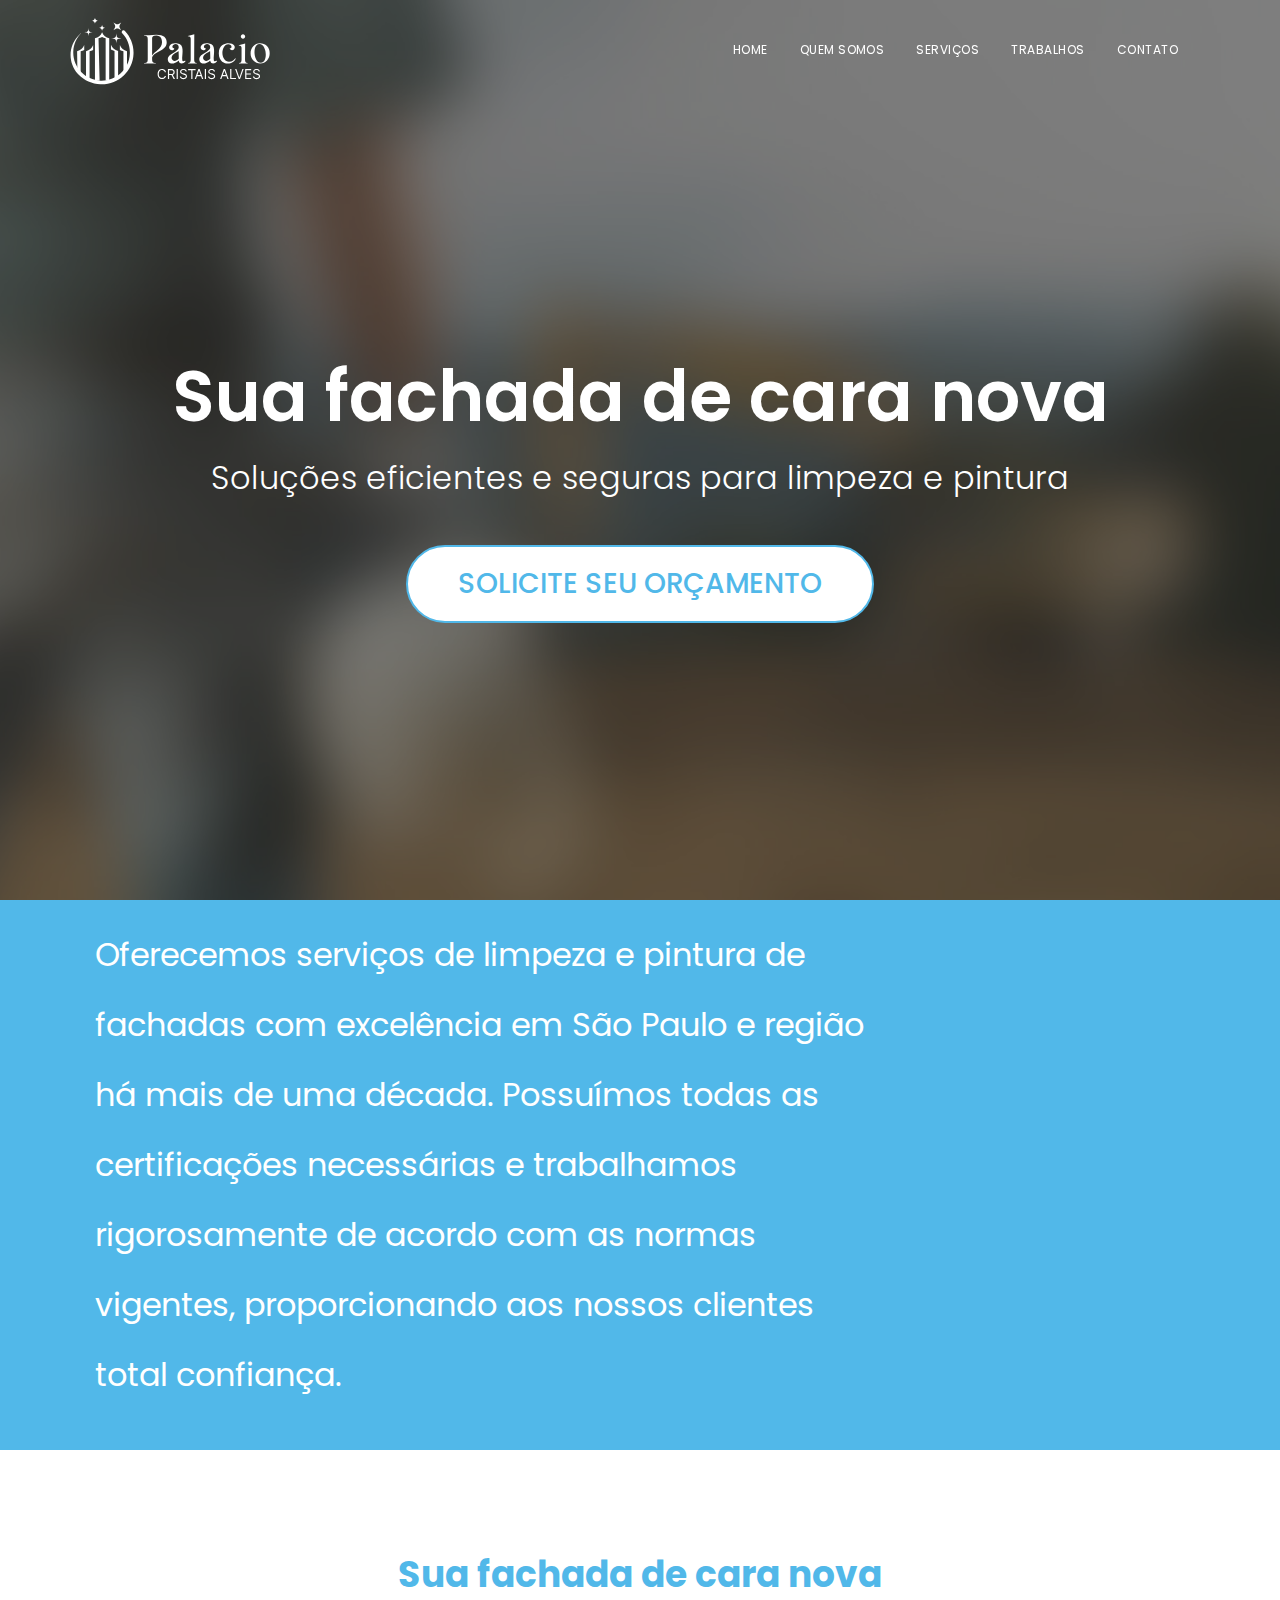
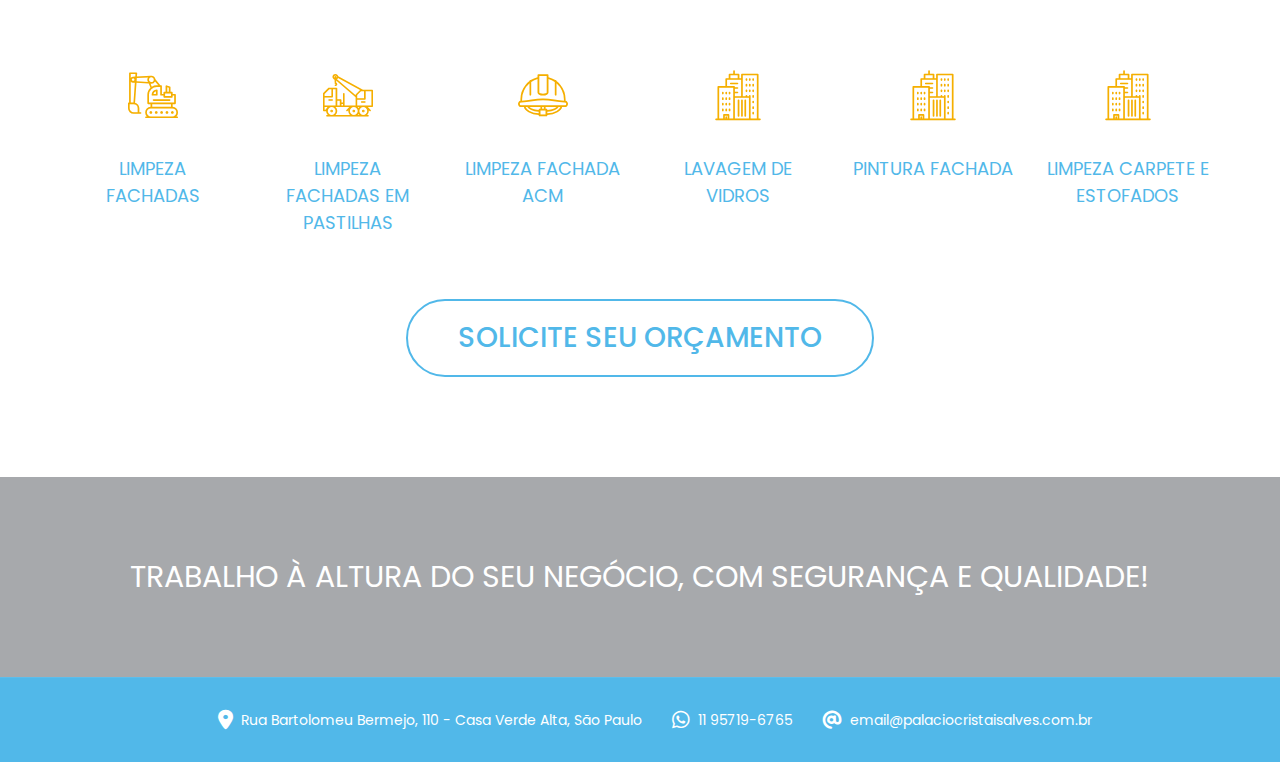
==== index.html @ 8cab00c8 "update" ====
<!DOCTYPE html>
<html dir="ltr" lang="en-US">

<head>
    <!-- Document Meta
============================================= -->
    <meta charset="utf-8">
    <meta http-equiv="X-UA-Compatible" content="IE=edge">
    <!--IE Compatibility Meta-->
    <meta name="author" content="zytheme" />
    <meta name="viewport" content="width=device-width, initial-scale=1, maximum-scale=1">
    <meta name="description" content="Html5 Construction Landing Page">
    <link href="assets/images/favicon/favicon.ico" rel="icon">

    <!-- Fonts
============================================= -->
    <link href="https://fonts.googleapis.com/css?family=Poppins:300i,400,400i,500,600,700,800%7CLora:400,400i,700,700i"
        rel="stylesheet">

    <!-- Stylesheets
============================================= -->
    <link href="assets/css/external.css" rel="stylesheet">
    <link href="assets/css/cons.css" rel="stylesheet">
    <link href="assets/css/bootstrap.min.css" rel="stylesheet">
    <link href="assets/css/style.css" rel="stylesheet">

    <!-- HTML5 shim, for IE6-8 support of HTML5 elements. All other JS at the end of file. -->
    <!--[if lt IE 9]>
<script src="assets/js/html5shiv.js"></script>
<script src="assets/js/respond.min.js"></script>
<![endif]-->

    <link rel="stylesheet" href="https://cdnjs.cloudflare.com/ajax/libs/font-awesome/6.0.0-beta3/css/all.min.css">

    <!-- Document Title
============================================= -->
    <title>Cobuild | Html5 Construction Landing Page</title>
</head>

<body class="body-scroll">
    <!-- Document Wrapper
============================================= -->
    <div id="wrapper" class="wrapper clearfix">

        <!-- Header
============================================= -->
        <header id="navbar-spy" class="header header-1 header-transparent header-fixed">

            <nav id="primary-menu" class="navbar navbar-fixed-top">
                <div class="container">
                    <div class="navbar-header">
                        <button type="button" class="navbar-toggle collapsed" data-toggle="collapse"
                            data-target="#navbar-collapse-1" aria-expanded="false">
                            <span class="sr-only">Toggle navigation</span>
                            <span class="icon-bar"></span>
                            <span class="icon-bar"></span>
                            <span class="icon-bar"></span>
                        </button>

                        <a class="logo" href="index-2.html">
                            <img class="logo-dark" src="assets/images/logo/logo.svg" alt="Logo">
                            <img class="logo-light" src="assets/images/logo/logo.svg" alt="Logo">
                        </a>
                    </div>
                    <div class="collapse navbar-collapse pull-right" id="navbar-collapse-1">
                        <ul class="nav navbar-nav navbar-left nav-split nav-pos-right">
                            <li class="active"><a data-scroll="scrollTo" href="#hero">home</a>
                            </li>
                            <li><a data-scroll="scrollTo" href="#feature">QUEM SOMOS</a>
                            </li>
                            <li><a data-scroll="scrollTo" href="#portfolio">SERVIÇOS</a>
                            </li>
                            <li><a data-scroll="scrollTo" href="#skills">TRABALHOS</a>
                            </li>
                            <li><a data-scroll="scrollTo" href="#testimonials">CONTATO</a>
                            </li>
                        </ul>
                    </div>
                    <!--/.nav-collapse -->
                </div>
            </nav>
        </header>

        <!-- Hero #12
============================================= -->
        <section id="hero" class="section hero hero-12 text-center bg-overlay bg-overlay-dark bg-parallax fullscreen">
            <div class="bg-section">
                <img src="assets/images/hero/1.jpg" alt="Background" />
            </div>
            <div class="pos-vertical-center">
                <div class="container">
                    <div class="row">
                        <div class="col-xs-12 col-sm-12 col-md-12">
                            <div class="hero--content">
                                <h1 class="hero--headline">Sua fachada de cara nova</h1>
                                <p class="hero--bio">Soluções eficientes e seguras para limpeza e pintura</p>
                                <a href="#" class="btn btn--primary btn--rounded">SOLICITE SEU ORÇAMENTO</a>
                            </div>
                        </div>
                        <!-- .col-md-10 end -->
                    </div>
                    <!-- .row end -->
                </div>
            </div>
            <!-- .container end -->
        </section>
        <!-- #hero12 end -->

        <!-- Video
============================================= -->
        <section class="video-section video-background">
            <div class="container-fluid">
                <div class="row video-row">
                    <div class="col-md-9 video-text">
                        <p>
                            Oferecemos serviços de limpeza e pintura de fachadas com excelência em São Paulo e região há
                            mais de uma década. Possuímos todas as certificações necessárias e trabalhamos rigorosamente
                            de acordo com as normas vigentes, proporcionando aos nossos clientes
                            total confiança.
                        </p>
                    </div>
                    <div class="col-md-3 video-container">
                        <video id="background-video" muted loop autoplay>
                            <source src="assets/video/video.mp4" type="video/mp4">
                            Seu navegador não suporta a tag de vídeo.
                        </video>
                        <i class="fa-regular fa-circle-play" id="play-icon"></i>
                    </div>
                </div>
            </div>
        </section>
        <!-- End video
============================================= -->
        <!-- Feature #1 
============================================= -->
        <section id="feature" class="section feature feature-1 bg-white text-center">
            <div class="container">
                <div class="row">
                    <div class="col-xs-12 col-sm-12 col-md-6 col-md-offset-3">
                        <div class="heading mb-70">
                            <h2 class="heading--title"><b>Sua fachada de cara nova</b></h2>
                        </div>
                    </div>
                </div>
                <!-- .row end -->
                <div class="row">
                    <!-- Panel #1 -->
                    <div class="col-xs-12 col-sm-6 col-md-2">
                        <div class="feature-panel">
                            <div class="feature--icon">
                                <i class="flaticon-excavator"></i>
                            </div>
                            <div class="feature--content">
                                <h3>LIMPEZA FACHADAS</h3>
                                <!-- <p>Cobuild impresses you with fully responsiveness and highly customization. </p> -->
                            </div>
                        </div>
                        <!-- .feature-panel end -->
                    </div>
                    <!-- .col-md-4 end -->

                    <!-- Panel #2 -->
                    <div class="col-xs-12 col-sm-6 col-md-2">
                        <div class="feature-panel">
                            <div class="feature--icon">
                                <i class="flaticon-crane"></i>
                            </div>
                            <div class="feature--content">
                                <h3>LIMPEZA FACHADAS EM PASTILHAS</h3>
                                <!-- <p>Cobuild impresses you with fully responsiveness and highly customization. </p> -->
                            </div>
                        </div>
                        <!-- .feature-panel end -->
                    </div>
                    <!-- .col-md-4 end -->

                    <!-- Panel #3 -->
                    <div class="col-xs-12 col-sm-6 col-md-2">
                        <div class="feature-panel">
                            <div class="feature--icon">
                                <i class="flaticon-helmet"></i>
                            </div>
                            <div class="feature--content">
                                <h3>LIMPEZA FACHADA ACM</h3>
                                <!-- <p>Cobuild impresses you with fully responsiveness and highly customization. </p> -->
                            </div>
                        </div>
                        <!-- .feature-panel end -->
                    </div>
                    <!-- .col-md-4 end -->

                    <!-- Panel #4 -->
                    <div class="col-xs-12 col-sm-6 col-md-2">
                        <div class="feature-panel">
                            <div class="feature--icon">
                                <i class="flaticon-skyline"></i>
                            </div>
                            <div class="feature--content">
                                <h3>LAVAGEM DE VIDROS</h3>
                                <!-- <p>Cobuild impresses you with fully responsiveness and highly customization. </p> -->
                            </div>
                        </div>
                        <!-- .feature-panel end -->
                    </div>
                    <!-- .col-md-4 end -->
                    <!-- Panel #4 -->
                    <div class="col-xs-12 col-sm-6 col-md-2">
                        <div class="feature-panel">
                            <div class="feature--icon">
                                <i class="flaticon-skyline"></i>
                            </div>
                            <div class="feature--content">
                                <h3>PINTURA FACHADA</h3>
                                <!-- <p>Cobuild impresses you with fully responsiveness and highly customization. </p> -->
                            </div>
                        </div>
                        <!-- .feature-panel end -->
                    </div>
                    <!-- .col-md-4 end -->
                    <!-- Panel #4 -->
                    <div class="col-xs-12 col-sm-6 col-md-2">
                        <div class="feature-panel">
                            <div class="feature--icon">
                                <i class="flaticon-skyline"></i>
                            </div>
                            <div class="feature--content">
                                <h3>LIMPEZA CARPETE E ESTOFADOS</h3>
                                <!-- <p>Cobuild impresses you with fully responsiveness and highly customization. </p> -->
                            </div>
                        </div>
                        <!-- .feature-panel end -->
                    </div>
                    <!-- .col-md-4 end -->

                </div>
                <!-- .row end -->
                <a href="#" class="btn btn--primary btn--rounded mt-50">SOLICITE SEU ORÇAMENTO</a>
            </div>
            <!-- .container end -->
        </section>
        <!-- #feature  end -->

        <!-- cta2 
============================================= -->
        <section id="cta2" class="section cta cta-2 bg-theme">
            <div class="container">
                <div class="row">
                    <div class="col-xs-12 col-sm-12 col-md-12">
                        <div class="text-center">
                            <h3>TRABALHO À ALTURA DO SEU NEGÓCIO,
                                COM SEGURANÇA E QUALIDADE!</h3>
                        </div>
                    </div>
                    <!-- .col-md-8 end -->
                </div>
                <!-- .row end -->
            </div>
            <!-- .container end -->
        </section>
        <!-- Footer #9
============================================= -->
        <footer id="footer9" class="footer footer-5 footer-8 footer-9 bg-white text-center-xs pt-0 pb-0">
            <!-- .footer-widget end -->
            <div class="footer-bar">
                <div class="container">
                    <div class="row">
                        <!-- <div class="col-xs-12 col-sm-6 col-md-6">
                            <div class="widget--copyright">
                                <span>&copy; HAKAM 2024, Todos os direitos reservados.</span>
                            </div>
                        </div> -->
                        <!-- .col-md-6 end -->
                        <div class="col-xs-12 col-sm-12 col-md-12">
                            <div class="widget--social text-center text-center-xs">
                                <div class="footer-item">
                                    <a class="location" href="#">
                                        <i class="fa-solid fa-location-dot"></i>
                                        <p>Rua Bartolomeu Bermejo, 110 - Casa Verde Alta, São Paulo </p>
                                    </a>
                                </div>
                                <div class="footer-item">
                                    <a class="whatsapp" href="#">
                                        <i class="fa-brands fa-whatsapp"></i>
                                        <p>11 95719-6765</p>
                                    </a>
                                </div>
                                <div class="footer-item">
                                    <a class="facebook" href="#">
                                        <i class="fa-solid fa-at"></i>
                                        <p>email@palaciocristaisalves.com.br</p>
                                </div>
                            </div>
                        </div>
                        <!-- .col-md-6 end -->
                    </div>
                    <!-- .row end -->
                </div>
                <!-- .container end -->
            </div>
            <!-- .footer bar end -->
        </footer>
        <!-- #footer9 end -->

    </div>
    <!-- #wrapper end -->

    <!-- Footer Scripts
============================================= -->

    <script>
        document.getElementById('play-icon').addEventListener('click', function () {
            var video = document.getElementById('background-video');
            if (video.paused) {
                video.play();
                this.style.display = 'none'; // Hide the play icon when the video is playing
            }
        });

        document.getElementById('background-video').addEventListener('pause', function () {
            document.getElementById('play-icon').style.display = 'block'; // Show the play icon when the video is paused
        });
    </script>


    <script src="assets/js/jquery-2.2.4.min.js"></script>
    <script src="assets/js/plugins.js"></script>
    <script src="assets/js/functions.js"></script>
</body>

</html>
---- assets/css/external.css ----
/* Magnific Popup CSS */
.mfp-bg {
  top: 0;
  left: 0;
  width: 100%;
  height: 100%;
  z-index: 1042;
  overflow: hidden;
  position: fixed;
  background: #0b0b0b;
  opacity: 0.8;
  filter: alpha(opacity=80); }

.mfp-wrap {
  top: 0;
  left: 0;
  width: 100%;
  height: 100%;
  z-index: 1043;
  position: fixed;
  outline: none !important;
  -webkit-backface-visibility: hidden; }

.mfp-container {
  text-align: center;
  position: absolute;
  width: 100%;
  height: 100%;
  left: 0;
  top: 0;
  padding: 0 8px;
  -webkit-box-sizing: border-box;
  -moz-box-sizing: border-box;
  box-sizing: border-box; }

.mfp-container:before {
  content: '';
  display: inline-block;
  height: 100%;
  vertical-align: middle; }

.mfp-align-top .mfp-container:before {
  display: none; }

.mfp-content {
  position: relative;
  display: inline-block;
  vertical-align: middle;
  margin: 0 auto;
  text-align: left;
  z-index: 1045; }

.mfp-inline-holder .mfp-content,
.mfp-ajax-holder .mfp-content {
  width: 100%;
  cursor: auto; }

.mfp-ajax-cur {
  cursor: progress; }

.mfp-zoom-out-cur, .mfp-zoom-out-cur .mfp-image-holder .mfp-close {
  cursor: -moz-zoom-out;
  cursor: -webkit-zoom-out;
  cursor: zoom-out; }

.mfp-zoom {
  cursor: pointer;
  cursor: -webkit-zoom-in;
  cursor: -moz-zoom-in;
  cursor: zoom-in; }

.mfp-auto-cursor .mfp-content {
  cursor: auto; }

.mfp-close,
.mfp-arrow,
.mfp-preloader,
.mfp-counter {
  -webkit-user-select: none;
  -moz-user-select: none;
  user-select: none; }

.mfp-loading.mfp-figure {
  display: none; }

.mfp-hide {
  display: none !important; }

.mfp-preloader {
  color: #CCC;
  position: absolute;
  top: 50%;
  width: auto;
  text-align: center;
  margin-top: -0.8em;
  left: 8px;
  right: 8px;
  z-index: 1044; }
  .mfp-preloader a {
    color: #CCC; }
    .mfp-preloader a:hover {
      color: #FFF; }

.mfp-s-ready .mfp-preloader {
  display: none; }

.mfp-s-error .mfp-content {
  display: none; }

button.mfp-close,
button.mfp-arrow {
  overflow: visible;
  cursor: pointer;
  background: transparent;
  border: 0;
  -webkit-appearance: none;
  display: block;
  outline: none;
  padding: 0;
  z-index: 1046;
  -webkit-box-shadow: none;
  box-shadow: none; }

button::-moz-focus-inner {
  padding: 0;
  border: 0; }

.mfp-close {
  width: 44px;
  height: 44px;
  line-height: 44px;
  position: absolute;
  right: 0;
  top: 0;
  text-decoration: none;
  text-align: center;
  opacity: 0.65;
  filter: alpha(opacity=65);
  padding: 0 0 18px 10px;
  color: #FFF;
  font-style: normal;
  font-size: 28px;
  font-family: Arial, Baskerville, monospace; }
  .mfp-close:hover,
  .mfp-close:focus {
    opacity: 1;
    filter: alpha(opacity=100); }
  .mfp-close:active {
    top: 1px; }

.mfp-close-btn-in .mfp-close {
  color: #333; }

.mfp-image-holder .mfp-close,
.mfp-iframe-holder .mfp-close {
  color: #FFF;
  right: -6px;
  text-align: right;
  padding-right: 6px;
  width: 100%; }

.mfp-counter {
  position: absolute;
  top: 0;
  right: 0;
  color: #CCC;
  font-size: 12px;
  line-height: 18px;
  white-space: nowrap; }

.mfp-arrow {
  position: absolute;
  opacity: 0.65;
  filter: alpha(opacity=65);
  margin: 0;
  top: 50%;
  margin-top: -55px;
  padding: 0;
  width: 90px;
  height: 110px;
  -webkit-tap-highlight-color: transparent; }
  .mfp-arrow:active {
    margin-top: -54px; }
  .mfp-arrow:hover,
  .mfp-arrow:focus {
    opacity: 1;
    filter: alpha(opacity=100); }
  .mfp-arrow:before,
  .mfp-arrow:after,
  .mfp-arrow .mfp-b,
  .mfp-arrow .mfp-a {
    content: '';
    display: block;
    width: 0;
    height: 0;
    position: absolute;
    left: 0;
    top: 0;
    margin-top: 35px;
    margin-left: 35px;
    border: medium inset transparent; }
  .mfp-arrow:after,
  .mfp-arrow .mfp-a {
    border-top-width: 13px;
    border-bottom-width: 13px;
    top: 8px; }
  .mfp-arrow:before,
  .mfp-arrow .mfp-b {
    border-top-width: 21px;
    border-bottom-width: 21px;
    opacity: 0.7; }

.mfp-arrow-left {
  left: 0; }
  .mfp-arrow-left:after,
  .mfp-arrow-left .mfp-a {
    border-right: 17px solid #FFF;
    margin-left: 31px; }
  .mfp-arrow-left:before,
  .mfp-arrow-left .mfp-b {
    margin-left: 25px;
    border-right: 27px solid #3F3F3F; }

.mfp-arrow-right {
  right: 0; }
  .mfp-arrow-right:after,
  .mfp-arrow-right .mfp-a {
    border-left: 17px solid #FFF;
    margin-left: 39px; }
  .mfp-arrow-right:before,
  .mfp-arrow-right .mfp-b {
    border-left: 27px solid #3F3F3F; }

.mfp-iframe-holder {
  padding-top: 40px;
  padding-bottom: 40px; }
  .mfp-iframe-holder .mfp-content {
    line-height: 0;
    width: 100%;
    max-width: 900px; }
  .mfp-iframe-holder .mfp-close {
    top: -40px; }

.mfp-iframe-scaler {
  width: 100%;
  height: 0;
  overflow: hidden;
  padding-top: 56.25%; }
  .mfp-iframe-scaler iframe {
    position: absolute;
    display: block;
    top: 0;
    left: 0;
    width: 100%;
    height: 100%;
    box-shadow: 0 0 8px rgba(0, 0, 0, 0.6);
    background: #000; }

/* Main image in popup */
img.mfp-img {
  width: auto;
  max-width: 100%;
  height: auto;
  display: block;
  line-height: 0;
  -webkit-box-sizing: border-box;
  -moz-box-sizing: border-box;
  box-sizing: border-box;
  padding: 40px 0 40px;
  margin: 0 auto; }

/* The shadow behind the image */
.mfp-figure {
  line-height: 0; }
  .mfp-figure:after {
    content: '';
    position: absolute;
    left: 0;
    top: 40px;
    bottom: 40px;
    display: block;
    right: 0;
    width: auto;
    height: auto;
    z-index: -1;
    box-shadow: 0 0 8px rgba(0, 0, 0, 0.6);
    background: #444; }
  .mfp-figure small {
    color: #BDBDBD;
    display: block;
    font-size: 12px;
    line-height: 14px; }
  .mfp-figure figure {
    margin: 0; }

.mfp-bottom-bar {
  margin-top: -36px;
  position: absolute;
  top: 100%;
  left: 0;
  width: 100%;
  cursor: auto; }

.mfp-title {
  text-align: left;
  line-height: 18px;
  color: #F3F3F3;
  word-wrap: break-word;
  padding-right: 36px; }

.mfp-image-holder .mfp-content {
  max-width: 100%; }

.mfp-gallery .mfp-image-holder .mfp-figure {
  cursor: pointer; }

@media screen and (max-width: 800px) and (orientation: landscape), screen and (max-height: 300px) {
  /**
       * Remove all paddings around the image on small screen
       */
  .mfp-img-mobile .mfp-image-holder {
    padding-left: 0;
    padding-right: 0; }
  .mfp-img-mobile img.mfp-img {
    padding: 0; }
  .mfp-img-mobile .mfp-figure:after {
    top: 0;
    bottom: 0; }
  .mfp-img-mobile .mfp-figure small {
    display: inline;
    margin-left: 5px; }
  .mfp-img-mobile .mfp-bottom-bar {
    background: rgba(0, 0, 0, 0.6);
    bottom: 0;
    margin: 0;
    top: auto;
    padding: 3px 5px;
    position: fixed;
    -webkit-box-sizing: border-box;
    -moz-box-sizing: border-box;
    box-sizing: border-box; }
    .mfp-img-mobile .mfp-bottom-bar:empty {
      padding: 0; }
  .mfp-img-mobile .mfp-counter {
    right: 5px;
    top: 3px; }
  .mfp-img-mobile .mfp-close {
    top: 0;
    right: 0;
    width: 35px;
    height: 35px;
    line-height: 35px;
    background: rgba(0, 0, 0, 0.6);
    position: fixed;
    text-align: center;
    padding: 0; } }

@media all and (max-width: 900px) {
  .mfp-arrow {
    -webkit-transform: scale(0.75);
    transform: scale(0.75); }
  .mfp-arrow-left {
    -webkit-transform-origin: 0;
    transform-origin: 0; }
  .mfp-arrow-right {
    -webkit-transform-origin: 100%;
    transform-origin: 100%; }
  .mfp-container {
    padding-left: 6px;
    padding-right: 6px; } }

.mfp-ie7 .mfp-img {
  padding: 0; }

.mfp-ie7 .mfp-bottom-bar {
  width: 600px;
  left: 50%;
  margin-left: -300px;
  margin-top: 5px;
  padding-bottom: 5px; }

.mfp-ie7 .mfp-container {
  padding: 0; }

.mfp-ie7 .mfp-content {
  padding-top: 44px; }

.mfp-ie7 .mfp-close {
  top: 0;
  right: 0;
  padding-top: 0; }
/*!
 *  Font Awesome 4.6.3 by @davegandy - http://fontawesome.io - @fontawesome
 *  License - http://fontawesome.io/license (Font: SIL OFL 1.1, CSS: MIT License)
 */@font-face{font-family:'FontAwesome';src:url('../fonts/fontawesome-webfont.eot?v=4.6.3');src:url('../fonts/fontawesome-webfont.eot?#iefix&v=4.6.3') format('embedded-opentype'),url('../fonts/fontawesome-webfont.woff2?v=4.6.3') format('woff2'),url('../fonts/fontawesome-webfont.woff?v=4.6.3') format('woff'),url('../fonts/fontawesome-webfont.ttf?v=4.6.3') format('truetype'),url('../fonts/fontawesome-webfont.svg?v=4.6.3#fontawesomeregular') format('svg');font-weight:normal;font-style:normal}.fa{display:inline-block;font:normal normal normal 14px/1 FontAwesome;font-size:inherit;text-rendering:auto;-webkit-font-smoothing:antialiased;-moz-osx-font-smoothing:grayscale}.fa-lg{font-size:1.33333333em;line-height:.75em;vertical-align:-15%}.fa-2x{font-size:2em}.fa-3x{font-size:3em}.fa-4x{font-size:4em}.fa-5x{font-size:5em}.fa-fw{width:1.28571429em;text-align:center}.fa-ul{padding-left:0;margin-left:2.14285714em;list-style-type:none}.fa-ul>li{position:relative}.fa-li{position:absolute;left:-2.14285714em;width:2.14285714em;top:.14285714em;text-align:center}.fa-li.fa-lg{left:-1.85714286em}.fa-border{padding:.2em .25em .15em;border:solid .08em #eee;border-radius:.1em}.fa-pull-left{float:left}.fa-pull-right{float:right}.fa.fa-pull-left{margin-right:.3em}.fa.fa-pull-right{margin-left:.3em}.pull-right{float:right}.pull-left{float:left}.fa.pull-left{margin-right:.3em}.fa.pull-right{margin-left:.3em}.fa-spin{-webkit-animation:fa-spin 2s infinite linear;animation:fa-spin 2s infinite linear}.fa-pulse{-webkit-animation:fa-spin 1s infinite steps(8);animation:fa-spin 1s infinite steps(8)}@-webkit-keyframes fa-spin{0%{-webkit-transform:rotate(0deg);transform:rotate(0deg)}100%{-webkit-transform:rotate(359deg);transform:rotate(359deg)}}@keyframes fa-spin{0%{-webkit-transform:rotate(0deg);transform:rotate(0deg)}100%{-webkit-transform:rotate(359deg);transform:rotate(359deg)}}.fa-rotate-90{-ms-filter:"progid:DXImageTransform.Microsoft.BasicImage(rotation=1)";-webkit-transform:rotate(90deg);-ms-transform:rotate(90deg);transform:rotate(90deg)}.fa-rotate-180{-ms-filter:"progid:DXImageTransform.Microsoft.BasicImage(rotation=2)";-webkit-transform:rotate(180deg);-ms-transform:rotate(180deg);transform:rotate(180deg)}.fa-rotate-270{-ms-filter:"progid:DXImageTransform.Microsoft.BasicImage(rotation=3)";-webkit-transform:rotate(270deg);-ms-transform:rotate(270deg);transform:rotate(270deg)}.fa-flip-horizontal{-ms-filter:"progid:DXImageTransform.Microsoft.BasicImage(rotation=0, mirror=1)";-webkit-transform:scale(-1, 1);-ms-transform:scale(-1, 1);transform:scale(-1, 1)}.fa-flip-vertical{-ms-filter:"progid:DXImageTransform.Microsoft.BasicImage(rotation=2, mirror=1)";-webkit-transform:scale(1, -1);-ms-transform:scale(1, -1);transform:scale(1, -1)}:root .fa-rotate-90,:root .fa-rotate-180,:root .fa-rotate-270,:root .fa-flip-horizontal,:root .fa-flip-vertical{filter:none}.fa-stack{position:relative;display:inline-block;width:2em;height:2em;line-height:2em;vertical-align:middle}.fa-stack-1x,.fa-stack-2x{position:absolute;left:0;width:100%;text-align:center}.fa-stack-1x{line-height:inherit}.fa-stack-2x{font-size:2em}.fa-inverse{color:#fff}.fa-glass:before{content:"\f000"}.fa-music:before{content:"\f001"}.fa-search:before{content:"\f002"}.fa-envelope-o:before{content:"\f003"}.fa-heart:before{content:"\f004"}.fa-star:before{content:"\f005"}.fa-star-o:before{content:"\f006"}.fa-user:before{content:"\f007"}.fa-film:before{content:"\f008"}.fa-th-large:before{content:"\f009"}.fa-th:before{content:"\f00a"}.fa-th-list:before{content:"\f00b"}.fa-check:before{content:"\f00c"}.fa-remove:before,.fa-close:before,.fa-times:before{content:"\f00d"}.fa-search-plus:before{content:"\f00e"}.fa-search-minus:before{content:"\f010"}.fa-power-off:before{content:"\f011"}.fa-signal:before{content:"\f012"}.fa-gear:before,.fa-cog:before{content:"\f013"}.fa-trash-o:before{content:"\f014"}.fa-home:before{content:"\f015"}.fa-file-o:before{content:"\f016"}.fa-clock-o:before{content:"\f017"}.fa-road:before{content:"\f018"}.fa-download:before{content:"\f019"}.fa-arrow-circle-o-down:before{content:"\f01a"}.fa-arrow-circle-o-up:before{content:"\f01b"}.fa-inbox:before{content:"\f01c"}.fa-play-circle-o:before{content:"\f01d"}.fa-rotate-right:before,.fa-repeat:before{content:"\f01e"}.fa-refresh:before{content:"\f021"}.fa-list-alt:before{content:"\f022"}.fa-lock:before{content:"\f023"}.fa-flag:before{content:"\f024"}.fa-headphones:before{content:"\f025"}.fa-volume-off:before{content:"\f026"}.fa-volume-down:before{content:"\f027"}.fa-volume-up:before{content:"\f028"}.fa-qrcode:before{content:"\f029"}.fa-barcode:before{content:"\f02a"}.fa-tag:before{content:"\f02b"}.fa-tags:before{content:"\f02c"}.fa-book:before{content:"\f02d"}.fa-bookmark:before{content:"\f02e"}.fa-print:before{content:"\f02f"}.fa-camera:before{content:"\f030"}.fa-font:before{content:"\f031"}.fa-bold:before{content:"\f032"}.fa-italic:before{content:"\f033"}.fa-text-height:before{content:"\f034"}.fa-text-width:before{content:"\f035"}.fa-align-left:before{content:"\f036"}.fa-align-center:before{content:"\f037"}.fa-align-right:before{content:"\f038"}.fa-align-justify:before{content:"\f039"}.fa-list:before{content:"\f03a"}.fa-dedent:before,.fa-outdent:before{content:"\f03b"}.fa-indent:before{content:"\f03c"}.fa-video-camera:before{content:"\f03d"}.fa-photo:before,.fa-image:before,.fa-picture-o:before{content:"\f03e"}.fa-pencil:before{content:"\f040"}.fa-map-marker:before{content:"\f041"}.fa-adjust:before{content:"\f042"}.fa-tint:before{content:"\f043"}.fa-edit:before,.fa-pencil-square-o:before{content:"\f044"}.fa-share-square-o:before{content:"\f045"}.fa-check-square-o:before{content:"\f046"}.fa-arrows:before{content:"\f047"}.fa-step-backward:before{content:"\f048"}.fa-fast-backward:before{content:"\f049"}.fa-backward:before{content:"\f04a"}.fa-play:before{content:"\f04b"}.fa-pause:before{content:"\f04c"}.fa-stop:before{content:"\f04d"}.fa-forward:before{content:"\f04e"}.fa-fast-forward:before{content:"\f050"}.fa-step-forward:before{content:"\f051"}.fa-eject:before{content:"\f052"}.fa-chevron-left:before{content:"\f053"}.fa-chevron-right:before{content:"\f054"}.fa-plus-circle:before{content:"\f055"}.fa-minus-circle:before{content:"\f056"}.fa-times-circle:before{content:"\f057"}.fa-check-circle:before{content:"\f058"}.fa-question-circle:before{content:"\f059"}.fa-info-circle:before{content:"\f05a"}.fa-crosshairs:before{content:"\f05b"}.fa-times-circle-o:before{content:"\f05c"}.fa-check-circle-o:before{content:"\f05d"}.fa-ban:before{content:"\f05e"}.fa-arrow-left:before{content:"\f060"}.fa-arrow-right:before{content:"\f061"}.fa-arrow-up:before{content:"\f062"}.fa-arrow-down:before{content:"\f063"}.fa-mail-forward:before,.fa-share:before{content:"\f064"}.fa-expand:before{content:"\f065"}.fa-compress:before{content:"\f066"}.fa-plus:before{content:"\f067"}.fa-minus:before{content:"\f068"}.fa-asterisk:before{content:"\f069"}.fa-exclamation-circle:before{content:"\f06a"}.fa-gift:before{content:"\f06b"}.fa-leaf:before{content:"\f06c"}.fa-fire:before{content:"\f06d"}.fa-eye:before{content:"\f06e"}.fa-eye-slash:before{content:"\f070"}.fa-warning:before,.fa-exclamation-triangle:before{content:"\f071"}.fa-plane:before{content:"\f072"}.fa-calendar:before{content:"\f073"}.fa-random:before{content:"\f074"}.fa-comment:before{content:"\f075"}.fa-magnet:before{content:"\f076"}.fa-chevron-up:before{content:"\f077"}.fa-chevron-down:before{content:"\f078"}.fa-retweet:before{content:"\f079"}.fa-shopping-cart:before{content:"\f07a"}.fa-folder:before{content:"\f07b"}.fa-folder-open:before{content:"\f07c"}.fa-arrows-v:before{content:"\f07d"}.fa-arrows-h:before{content:"\f07e"}.fa-bar-chart-o:before,.fa-bar-chart:before{content:"\f080"}.fa-twitter-square:before{content:"\f081"}.fa-facebook-square:before{content:"\f082"}.fa-camera-retro:before{content:"\f083"}.fa-key:before{content:"\f084"}.fa-gears:before,.fa-cogs:before{content:"\f085"}.fa-comments:before{content:"\f086"}.fa-thumbs-o-up:before{content:"\f087"}.fa-thumbs-o-down:before{content:"\f088"}.fa-star-half:before{content:"\f089"}.fa-heart-o:before{content:"\f08a"}.fa-sign-out:before{content:"\f08b"}.fa-linkedin-square:before{content:"\f08c"}.fa-thumb-tack:before{content:"\f08d"}.fa-external-link:before{content:"\f08e"}.fa-sign-in:before{content:"\f090"}.fa-trophy:before{content:"\f091"}.fa-github-square:before{content:"\f092"}.fa-upload:before{content:"\f093"}.fa-lemon-o:before{content:"\f094"}.fa-phone:before{content:"\f095"}.fa-square-o:before{content:"\f096"}.fa-bookmark-o:before{content:"\f097"}.fa-phone-square:before{content:"\f098"}.fa-twitter:before{content:"\f099"}.fa-facebook-f:before,.fa-facebook:before{content:"\f09a"}.fa-github:before{content:"\f09b"}.fa-unlock:before{content:"\f09c"}.fa-credit-card:before{content:"\f09d"}.fa-feed:before,.fa-rss:before{content:"\f09e"}.fa-hdd-o:before{content:"\f0a0"}.fa-bullhorn:before{content:"\f0a1"}.fa-bell:before{content:"\f0f3"}.fa-certificate:before{content:"\f0a3"}.fa-hand-o-right:before{content:"\f0a4"}.fa-hand-o-left:before{content:"\f0a5"}.fa-hand-o-up:before{content:"\f0a6"}.fa-hand-o-down:before{content:"\f0a7"}.fa-arrow-circle-left:before{content:"\f0a8"}.fa-arrow-circle-right:before{content:"\f0a9"}.fa-arrow-circle-up:before{content:"\f0aa"}.fa-arrow-circle-down:before{content:"\f0ab"}.fa-globe:before{content:"\f0ac"}.fa-wrench:before{content:"\f0ad"}.fa-tasks:before{content:"\f0ae"}.fa-filter:before{content:"\f0b0"}.fa-briefcase:before{content:"\f0b1"}.fa-arrows-alt:before{content:"\f0b2"}.fa-group:before,.fa-users:before{content:"\f0c0"}.fa-chain:before,.fa-link:before{content:"\f0c1"}.fa-cloud:before{content:"\f0c2"}.fa-flask:before{content:"\f0c3"}.fa-cut:before,.fa-scissors:before{content:"\f0c4"}.fa-copy:before,.fa-files-o:before{content:"\f0c5"}.fa-paperclip:before{content:"\f0c6"}.fa-save:before,.fa-floppy-o:before{content:"\f0c7"}.fa-square:before{content:"\f0c8"}.fa-navicon:before,.fa-reorder:before,.fa-bars:before{content:"\f0c9"}.fa-list-ul:before{content:"\f0ca"}.fa-list-ol:before{content:"\f0cb"}.fa-strikethrough:before{content:"\f0cc"}.fa-underline:before{content:"\f0cd"}.fa-table:before{content:"\f0ce"}.fa-magic:before{content:"\f0d0"}.fa-truck:before{content:"\f0d1"}.fa-pinterest:before{content:"\f0d2"}.fa-pinterest-square:before{content:"\f0d3"}.fa-google-plus-square:before{content:"\f0d4"}.fa-google-plus:before{content:"\f0d5"}.fa-money:before{content:"\f0d6"}.fa-caret-down:before{content:"\f0d7"}.fa-caret-up:before{content:"\f0d8"}.fa-caret-left:before{content:"\f0d9"}.fa-caret-right:before{content:"\f0da"}.fa-columns:before{content:"\f0db"}.fa-unsorted:before,.fa-sort:before{content:"\f0dc"}.fa-sort-down:before,.fa-sort-desc:before{content:"\f0dd"}.fa-sort-up:before,.fa-sort-asc:before{content:"\f0de"}.fa-envelope:before{content:"\f0e0"}.fa-linkedin:before{content:"\f0e1"}.fa-rotate-left:before,.fa-undo:before{content:"\f0e2"}.fa-legal:before,.fa-gavel:before{content:"\f0e3"}.fa-dashboard:before,.fa-tachometer:before{content:"\f0e4"}.fa-comment-o:before{content:"\f0e5"}.fa-comments-o:before{content:"\f0e6"}.fa-flash:before,.fa-bolt:before{content:"\f0e7"}.fa-sitemap:before{content:"\f0e8"}.fa-umbrella:before{content:"\f0e9"}.fa-paste:before,.fa-clipboard:before{content:"\f0ea"}.fa-lightbulb-o:before{content:"\f0eb"}.fa-exchange:before{content:"\f0ec"}.fa-cloud-download:before{content:"\f0ed"}.fa-cloud-upload:before{content:"\f0ee"}.fa-user-md:before{content:"\f0f0"}.fa-stethoscope:before{content:"\f0f1"}.fa-suitcase:before{content:"\f0f2"}.fa-bell-o:before{content:"\f0a2"}.fa-coffee:before{content:"\f0f4"}.fa-cutlery:before{content:"\f0f5"}.fa-file-text-o:before{content:"\f0f6"}.fa-building-o:before{content:"\f0f7"}.fa-hospital-o:before{content:"\f0f8"}.fa-ambulance:before{content:"\f0f9"}.fa-medkit:before{content:"\f0fa"}.fa-fighter-jet:before{content:"\f0fb"}.fa-beer:before{content:"\f0fc"}.fa-h-square:before{content:"\f0fd"}.fa-plus-square:before{content:"\f0fe"}.fa-angle-double-left:before{content:"\f100"}.fa-angle-double-right:before{content:"\f101"}.fa-angle-double-up:before{content:"\f102"}.fa-angle-double-down:before{content:"\f103"}.fa-angle-left:before{content:"\f104"}.fa-angle-right:before{content:"\f105"}.fa-angle-up:before{content:"\f106"}.fa-angle-down:before{content:"\f107"}.fa-desktop:before{content:"\f108"}.fa-laptop:before{content:"\f109"}.fa-tablet:before{content:"\f10a"}.fa-mobile-phone:before,.fa-mobile:before{content:"\f10b"}.fa-circle-o:before{content:"\f10c"}.fa-quote-left:before{content:"\f10d"}.fa-quote-right:before{content:"\f10e"}.fa-spinner:before{content:"\f110"}.fa-circle:before{content:"\f111"}.fa-mail-reply:before,.fa-reply:before{content:"\f112"}.fa-github-alt:before{content:"\f113"}.fa-folder-o:before{content:"\f114"}.fa-folder-open-o:before{content:"\f115"}.fa-smile-o:before{content:"\f118"}.fa-frown-o:before{content:"\f119"}.fa-meh-o:before{content:"\f11a"}.fa-gamepad:before{content:"\f11b"}.fa-keyboard-o:before{content:"\f11c"}.fa-flag-o:before{content:"\f11d"}.fa-flag-checkered:before{content:"\f11e"}.fa-terminal:before{content:"\f120"}.fa-code:before{content:"\f121"}.fa-mail-reply-all:before,.fa-reply-all:before{content:"\f122"}.fa-star-half-empty:before,.fa-star-half-full:before,.fa-star-half-o:before{content:"\f123"}.fa-location-arrow:before{content:"\f124"}.fa-crop:before{content:"\f125"}.fa-code-fork:before{content:"\f126"}.fa-unlink:before,.fa-chain-broken:before{content:"\f127"}.fa-question:before{content:"\f128"}.fa-info:before{content:"\f129"}.fa-exclamation:before{content:"\f12a"}.fa-superscript:before{content:"\f12b"}.fa-subscript:before{content:"\f12c"}.fa-eraser:before{content:"\f12d"}.fa-puzzle-piece:before{content:"\f12e"}.fa-microphone:before{content:"\f130"}.fa-microphone-slash:before{content:"\f131"}.fa-shield:before{content:"\f132"}.fa-calendar-o:before{content:"\f133"}.fa-fire-extinguisher:before{content:"\f134"}.fa-rocket:before{content:"\f135"}.fa-maxcdn:before{content:"\f136"}.fa-chevron-circle-left:before{content:"\f137"}.fa-chevron-circle-right:before{content:"\f138"}.fa-chevron-circle-up:before{content:"\f139"}.fa-chevron-circle-down:before{content:"\f13a"}.fa-html5:before{content:"\f13b"}.fa-css3:before{content:"\f13c"}.fa-anchor:before{content:"\f13d"}.fa-unlock-alt:before{content:"\f13e"}.fa-bullseye:before{content:"\f140"}.fa-ellipsis-h:before{content:"\f141"}.fa-ellipsis-v:before{content:"\f142"}.fa-rss-square:before{content:"\f143"}.fa-play-circle:before{content:"\f144"}.fa-ticket:before{content:"\f145"}.fa-minus-square:before{content:"\f146"}.fa-minus-square-o:before{content:"\f147"}.fa-level-up:before{content:"\f148"}.fa-level-down:before{content:"\f149"}.fa-check-square:before{content:"\f14a"}.fa-pencil-square:before{content:"\f14b"}.fa-external-link-square:before{content:"\f14c"}.fa-share-square:before{content:"\f14d"}.fa-compass:before{content:"\f14e"}.fa-toggle-down:before,.fa-caret-square-o-down:before{content:"\f150"}.fa-toggle-up:before,.fa-caret-square-o-up:before{content:"\f151"}.fa-toggle-right:before,.fa-caret-square-o-right:before{content:"\f152"}.fa-euro:before,.fa-eur:before{content:"\f153"}.fa-gbp:before{content:"\f154"}.fa-dollar:before,.fa-usd:before{content:"\f155"}.fa-rupee:before,.fa-inr:before{content:"\f156"}.fa-cny:before,.fa-rmb:before,.fa-yen:before,.fa-jpy:before{content:"\f157"}.fa-ruble:before,.fa-rouble:before,.fa-rub:before{content:"\f158"}.fa-won:before,.fa-krw:before{content:"\f159"}.fa-bitcoin:before,.fa-btc:before{content:"\f15a"}.fa-file:before{content:"\f15b"}.fa-file-text:before{content:"\f15c"}.fa-sort-alpha-asc:before{content:"\f15d"}.fa-sort-alpha-desc:before{content:"\f15e"}.fa-sort-amount-asc:before{content:"\f160"}.fa-sort-amount-desc:before{content:"\f161"}.fa-sort-numeric-asc:before{content:"\f162"}.fa-sort-numeric-desc:before{content:"\f163"}.fa-thumbs-up:before{content:"\f164"}.fa-thumbs-down:before{content:"\f165"}.fa-youtube-square:before{content:"\f166"}.fa-youtube:before{content:"\f167"}.fa-xing:before{content:"\f168"}.fa-xing-square:before{content:"\f169"}.fa-youtube-play:before{content:"\f16a"}.fa-dropbox:before{content:"\f16b"}.fa-stack-overflow:before{content:"\f16c"}.fa-instagram:before{content:"\f16d"}.fa-flickr:before{content:"\f16e"}.fa-adn:before{content:"\f170"}.fa-bitbucket:before{content:"\f171"}.fa-bitbucket-square:before{content:"\f172"}.fa-tumblr:before{content:"\f173"}.fa-tumblr-square:before{content:"\f174"}.fa-long-arrow-down:before{content:"\f175"}.fa-long-arrow-up:before{content:"\f176"}.fa-long-arrow-left:before{content:"\f177"}.fa-long-arrow-right:before{content:"\f178"}.fa-apple:before{content:"\f179"}.fa-windows:before{content:"\f17a"}.fa-android:before{content:"\f17b"}.fa-linux:before{content:"\f17c"}.fa-dribbble:before{content:"\f17d"}.fa-skype:before{content:"\f17e"}.fa-foursquare:before{content:"\f180"}.fa-trello:before{content:"\f181"}.fa-female:before{content:"\f182"}.fa-male:before{content:"\f183"}.fa-gittip:before,.fa-gratipay:before{content:"\f184"}.fa-sun-o:before{content:"\f185"}.fa-moon-o:before{content:"\f186"}.fa-archive:before{content:"\f187"}.fa-bug:before{content:"\f188"}.fa-vk:before{content:"\f189"}.fa-weibo:before{content:"\f18a"}.fa-renren:before{content:"\f18b"}.fa-pagelines:before{content:"\f18c"}.fa-stack-exchange:before{content:"\f18d"}.fa-arrow-circle-o-right:before{content:"\f18e"}.fa-arrow-circle-o-left:before{content:"\f190"}.fa-toggle-left:before,.fa-caret-square-o-left:before{content:"\f191"}.fa-dot-circle-o:before{content:"\f192"}.fa-wheelchair:before{content:"\f193"}.fa-vimeo-square:before{content:"\f194"}.fa-turkish-lira:before,.fa-try:before{content:"\f195"}.fa-plus-square-o:before{content:"\f196"}.fa-space-shuttle:before{content:"\f197"}.fa-slack:before{content:"\f198"}.fa-envelope-square:before{content:"\f199"}.fa-wordpress:before{content:"\f19a"}.fa-openid:before{content:"\f19b"}.fa-institution:before,.fa-bank:before,.fa-university:before{content:"\f19c"}.fa-mortar-board:before,.fa-graduation-cap:before{content:"\f19d"}.fa-yahoo:before{content:"\f19e"}.fa-google:before{content:"\f1a0"}.fa-reddit:before{content:"\f1a1"}.fa-reddit-square:before{content:"\f1a2"}.fa-stumbleupon-circle:before{content:"\f1a3"}.fa-stumbleupon:before{content:"\f1a4"}.fa-delicious:before{content:"\f1a5"}.fa-digg:before{content:"\f1a6"}.fa-pied-piper-pp:before{content:"\f1a7"}.fa-pied-piper-alt:before{content:"\f1a8"}.fa-drupal:before{content:"\f1a9"}.fa-joomla:before{content:"\f1aa"}.fa-language:before{content:"\f1ab"}.fa-fax:before{content:"\f1ac"}.fa-building:before{content:"\f1ad"}.fa-child:before{content:"\f1ae"}.fa-paw:before{content:"\f1b0"}.fa-spoon:before{content:"\f1b1"}.fa-cube:before{content:"\f1b2"}.fa-cubes:before{content:"\f1b3"}.fa-behance:before{content:"\f1b4"}.fa-behance-square:before{content:"\f1b5"}.fa-steam:before{content:"\f1b6"}.fa-steam-square:before{content:"\f1b7"}.fa-recycle:before{content:"\f1b8"}.fa-automobile:before,.fa-car:before{content:"\f1b9"}.fa-cab:before,.fa-taxi:before{content:"\f1ba"}.fa-tree:before{content:"\f1bb"}.fa-spotify:before{content:"\f1bc"}.fa-deviantart:before{content:"\f1bd"}.fa-soundcloud:before{content:"\f1be"}.fa-database:before{content:"\f1c0"}.fa-file-pdf-o:before{content:"\f1c1"}.fa-file-word-o:before{content:"\f1c2"}.fa-file-excel-o:before{content:"\f1c3"}.fa-file-powerpoint-o:before{content:"\f1c4"}.fa-file-photo-o:before,.fa-file-picture-o:before,.fa-file-image-o:before{content:"\f1c5"}.fa-file-zip-o:before,.fa-file-archive-o:before{content:"\f1c6"}.fa-file-sound-o:before,.fa-file-audio-o:before{content:"\f1c7"}.fa-file-movie-o:before,.fa-file-video-o:before{content:"\f1c8"}.fa-file-code-o:before{content:"\f1c9"}.fa-vine:before{content:"\f1ca"}.fa-codepen:before{content:"\f1cb"}.fa-jsfiddle:before{content:"\f1cc"}.fa-life-bouy:before,.fa-life-buoy:before,.fa-life-saver:before,.fa-support:before,.fa-life-ring:before{content:"\f1cd"}.fa-circle-o-notch:before{content:"\f1ce"}.fa-ra:before,.fa-resistance:before,.fa-rebel:before{content:"\f1d0"}.fa-ge:before,.fa-empire:before{content:"\f1d1"}.fa-git-square:before{content:"\f1d2"}.fa-git:before{content:"\f1d3"}.fa-y-combinator-square:before,.fa-yc-square:before,.fa-hacker-news:before{content:"\f1d4"}.fa-tencent-weibo:before{content:"\f1d5"}.fa-qq:before{content:"\f1d6"}.fa-wechat:before,.fa-weixin:before{content:"\f1d7"}.fa-send:before,.fa-paper-plane:before{content:"\f1d8"}.fa-send-o:before,.fa-paper-plane-o:before{content:"\f1d9"}.fa-history:before{content:"\f1da"}.fa-circle-thin:before{content:"\f1db"}.fa-header:before{content:"\f1dc"}.fa-paragraph:before{content:"\f1dd"}.fa-sliders:before{content:"\f1de"}.fa-share-alt:before{content:"\f1e0"}.fa-share-alt-square:before{content:"\f1e1"}.fa-bomb:before{content:"\f1e2"}.fa-soccer-ball-o:before,.fa-futbol-o:before{content:"\f1e3"}.fa-tty:before{content:"\f1e4"}.fa-binoculars:before{content:"\f1e5"}.fa-plug:before{content:"\f1e6"}.fa-slideshare:before{content:"\f1e7"}.fa-twitch:before{content:"\f1e8"}.fa-yelp:before{content:"\f1e9"}.fa-newspaper-o:before{content:"\f1ea"}.fa-wifi:before{content:"\f1eb"}.fa-calculator:before{content:"\f1ec"}.fa-paypal:before{content:"\f1ed"}.fa-google-wallet:before{content:"\f1ee"}.fa-cc-visa:before{content:"\f1f0"}.fa-cc-mastercard:before{content:"\f1f1"}.fa-cc-discover:before{content:"\f1f2"}.fa-cc-amex:before{content:"\f1f3"}.fa-cc-paypal:before{content:"\f1f4"}.fa-cc-stripe:before{content:"\f1f5"}.fa-bell-slash:before{content:"\f1f6"}.fa-bell-slash-o:before{content:"\f1f7"}.fa-trash:before{content:"\f1f8"}.fa-copyright:before{content:"\f1f9"}.fa-at:before{content:"\f1fa"}.fa-eyedropper:before{content:"\f1fb"}.fa-paint-brush:before{content:"\f1fc"}.fa-birthday-cake:before{content:"\f1fd"}.fa-area-chart:before{content:"\f1fe"}.fa-pie-chart:before{content:"\f200"}.fa-line-chart:before{content:"\f201"}.fa-lastfm:before{content:"\f202"}.fa-lastfm-square:before{content:"\f203"}.fa-toggle-off:before{content:"\f204"}.fa-toggle-on:before{content:"\f205"}.fa-bicycle:before{content:"\f206"}.fa-bus:before{content:"\f207"}.fa-ioxhost:before{content:"\f208"}.fa-angellist:before{content:"\f209"}.fa-cc:before{content:"\f20a"}.fa-shekel:before,.fa-sheqel:before,.fa-ils:before{content:"\f20b"}.fa-meanpath:before{content:"\f20c"}.fa-buysellads:before{content:"\f20d"}.fa-connectdevelop:before{content:"\f20e"}.fa-dashcube:before{content:"\f210"}.fa-forumbee:before{content:"\f211"}.fa-leanpub:before{content:"\f212"}.fa-sellsy:before{content:"\f213"}.fa-shirtsinbulk:before{content:"\f214"}.fa-simplybuilt:before{content:"\f215"}.fa-skyatlas:before{content:"\f216"}.fa-cart-plus:before{content:"\f217"}.fa-cart-arrow-down:before{content:"\f218"}.fa-diamond:before{content:"\f219"}.fa-ship:before{content:"\f21a"}.fa-user-secret:before{content:"\f21b"}.fa-motorcycle:before{content:"\f21c"}.fa-street-view:before{content:"\f21d"}.fa-heartbeat:before{content:"\f21e"}.fa-venus:before{content:"\f221"}.fa-mars:before{content:"\f222"}.fa-mercury:before{content:"\f223"}.fa-intersex:before,.fa-transgender:before{content:"\f224"}.fa-transgender-alt:before{content:"\f225"}.fa-venus-double:before{content:"\f226"}.fa-mars-double:before{content:"\f227"}.fa-venus-mars:before{content:"\f228"}.fa-mars-stroke:before{content:"\f229"}.fa-mars-stroke-v:before{content:"\f22a"}.fa-mars-stroke-h:before{content:"\f22b"}.fa-neuter:before{content:"\f22c"}.fa-genderless:before{content:"\f22d"}.fa-facebook-official:before{content:"\f230"}.fa-pinterest-p:before{content:"\f231"}.fa-whatsapp:before{content:"\f232"}.fa-server:before{content:"\f233"}.fa-user-plus:before{content:"\f234"}.fa-user-times:before{content:"\f235"}.fa-hotel:before,.fa-bed:before{content:"\f236"}.fa-viacoin:before{content:"\f237"}.fa-train:before{content:"\f238"}.fa-subway:before{content:"\f239"}.fa-medium:before{content:"\f23a"}.fa-yc:before,.fa-y-combinator:before{content:"\f23b"}.fa-optin-monster:before{content:"\f23c"}.fa-opencart:before{content:"\f23d"}.fa-expeditedssl:before{content:"\f23e"}.fa-battery-4:before,.fa-battery-full:before{content:"\f240"}.fa-battery-3:before,.fa-battery-three-quarters:before{content:"\f241"}.fa-battery-2:before,.fa-battery-half:before{content:"\f242"}.fa-battery-1:before,.fa-battery-quarter:before{content:"\f243"}.fa-battery-0:before,.fa-battery-empty:before{content:"\f244"}.fa-mouse-pointer:before{content:"\f245"}.fa-i-cursor:before{content:"\f246"}.fa-object-group:before{content:"\f247"}.fa-object-ungroup:before{content:"\f248"}.fa-sticky-note:before{content:"\f249"}.fa-sticky-note-o:before{content:"\f24a"}.fa-cc-jcb:before{content:"\f24b"}.fa-cc-diners-club:before{content:"\f24c"}.fa-clone:before{content:"\f24d"}.fa-balance-scale:before{content:"\f24e"}.fa-hourglass-o:before{content:"\f250"}.fa-hourglass-1:before,.fa-hourglass-start:before{content:"\f251"}.fa-hourglass-2:before,.fa-hourglass-half:before{content:"\f252"}.fa-hourglass-3:before,.fa-hourglass-end:before{content:"\f253"}.fa-hourglass:before{content:"\f254"}.fa-hand-grab-o:before,.fa-hand-rock-o:before{content:"\f255"}.fa-hand-stop-o:before,.fa-hand-paper-o:before{content:"\f256"}.fa-hand-scissors-o:before{content:"\f257"}.fa-hand-lizard-o:before{content:"\f258"}.fa-hand-spock-o:before{content:"\f259"}.fa-hand-pointer-o:before{content:"\f25a"}.fa-hand-peace-o:before{content:"\f25b"}.fa-trademark:before{content:"\f25c"}.fa-registered:before{content:"\f25d"}.fa-creative-commons:before{content:"\f25e"}.fa-gg:before{content:"\f260"}.fa-gg-circle:before{content:"\f261"}.fa-tripadvisor:before{content:"\f262"}.fa-odnoklassniki:before{content:"\f263"}.fa-odnoklassniki-square:before{content:"\f264"}.fa-get-pocket:before{content:"\f265"}.fa-wikipedia-w:before{content:"\f266"}.fa-safari:before{content:"\f267"}.fa-chrome:before{content:"\f268"}.fa-firefox:before{content:"\f269"}.fa-opera:before{content:"\f26a"}.fa-internet-explorer:before{content:"\f26b"}.fa-tv:before,.fa-television:before{content:"\f26c"}.fa-contao:before{content:"\f26d"}.fa-500px:before{content:"\f26e"}.fa-amazon:before{content:"\f270"}.fa-calendar-plus-o:before{content:"\f271"}.fa-calendar-minus-o:before{content:"\f272"}.fa-calendar-times-o:before{content:"\f273"}.fa-calendar-check-o:before{content:"\f274"}.fa-industry:before{content:"\f275"}.fa-map-pin:before{content:"\f276"}.fa-map-signs:before{content:"\f277"}.fa-map-o:before{content:"\f278"}.fa-map:before{content:"\f279"}.fa-commenting:before{content:"\f27a"}.fa-commenting-o:before{content:"\f27b"}.fa-houzz:before{content:"\f27c"}.fa-vimeo:before{content:"\f27d"}.fa-black-tie:before{content:"\f27e"}.fa-fonticons:before{content:"\f280"}.fa-reddit-alien:before{content:"\f281"}.fa-edge:before{content:"\f282"}.fa-credit-card-alt:before{content:"\f283"}.fa-codiepie:before{content:"\f284"}.fa-modx:before{content:"\f285"}.fa-fort-awesome:before{content:"\f286"}.fa-usb:before{content:"\f287"}.fa-product-hunt:before{content:"\f288"}.fa-mixcloud:before{content:"\f289"}.fa-scribd:before{content:"\f28a"}.fa-pause-circle:before{content:"\f28b"}.fa-pause-circle-o:before{content:"\f28c"}.fa-stop-circle:before{content:"\f28d"}.fa-stop-circle-o:before{content:"\f28e"}.fa-shopping-bag:before{content:"\f290"}.fa-shopping-basket:before{content:"\f291"}.fa-hashtag:before{content:"\f292"}.fa-bluetooth:before{content:"\f293"}.fa-bluetooth-b:before{content:"\f294"}.fa-percent:before{content:"\f295"}.fa-gitlab:before{content:"\f296"}.fa-wpbeginner:before{content:"\f297"}.fa-wpforms:before{content:"\f298"}.fa-envira:before{content:"\f299"}.fa-universal-access:before{content:"\f29a"}.fa-wheelchair-alt:before{content:"\f29b"}.fa-question-circle-o:before{content:"\f29c"}.fa-blind:before{content:"\f29d"}.fa-audio-description:before{content:"\f29e"}.fa-volume-control-phone:before{content:"\f2a0"}.fa-braille:before{content:"\f2a1"}.fa-assistive-listening-systems:before{content:"\f2a2"}.fa-asl-interpreting:before,.fa-american-sign-language-interpreting:before{content:"\f2a3"}.fa-deafness:before,.fa-hard-of-hearing:before,.fa-deaf:before{content:"\f2a4"}.fa-glide:before{content:"\f2a5"}.fa-glide-g:before{content:"\f2a6"}.fa-signing:before,.fa-sign-language:before{content:"\f2a7"}.fa-low-vision:before{content:"\f2a8"}.fa-viadeo:before{content:"\f2a9"}.fa-viadeo-square:before{content:"\f2aa"}.fa-snapchat:before{content:"\f2ab"}.fa-snapchat-ghost:before{content:"\f2ac"}.fa-snapchat-square:before{content:"\f2ad"}.fa-pied-piper:before{content:"\f2ae"}.fa-first-order:before{content:"\f2b0"}.fa-yoast:before{content:"\f2b1"}.fa-themeisle:before{content:"\f2b2"}.fa-google-plus-circle:before,.fa-google-plus-official:before{content:"\f2b3"}.fa-fa:before,.fa-font-awesome:before{content:"\f2b4"}.sr-only{position:absolute;width:1px;height:1px;padding:0;margin:-1px;overflow:hidden;clip:rect(0, 0, 0, 0);border:0}.sr-only-focusable:active,.sr-only-focusable:focus{position:static;width:auto;height:auto;margin:0;overflow:visible;clip:auto}
 @font-face {
	font-family: 'Stroke-Gap-Icons';
	src: url('fonts/Stroke-Gap-Icons.eot');
}
@font-face {
	font-family: 'Stroke-Gap-Icons';
	src: url([data-uri]) format('truetype'),
		 url([data-uri]) format('woff');
	font-weight: normal;
	font-style: normal;
}

.icon {
	font-family: 'Stroke-Gap-Icons';
	speak: none;
	font-style: normal;
	font-weight: normal;
	font-variant: normal;
	text-transform: none;
	line-height: 1;

	/* Better Font Rendering =========== */
	-webkit-font-smoothing: antialiased;
	-moz-osx-font-smoothing: grayscale;
}

.icon-WorldWide:before {
	content: "\e600";
}
.icon-WorldGlobe:before {
	content: "\e601";
}
.icon-Underpants:before {
	content: "\e602";
}
.icon-Tshirt:before {
	content: "\e603";
}
.icon-Trousers:before {
	content: "\e604";
}
.icon-Tie:before {
	content: "\e605";
}
.icon-TennisBall:before {
	content: "\e606";
}
.icon-Telesocpe:before {
	content: "\e607";
}
.icon-Stop:before {
	content: "\e608";
}
.icon-Starship:before {
	content: "\e609";
}
.icon-Starship2:before {
	content: "\e60a";
}
.icon-Speaker:before {
	content: "\e60b";
}
.icon-Speaker2:before {
	content: "\e60c";
}
.icon-Soccer:before {
	content: "\e60d";
}
.icon-Snikers:before {
	content: "\e60e";
}
.icon-Scisors:before {
	content: "\e60f";
}
.icon-Puzzle:before {
	content: "\e610";
}
.icon-Printer:before {
	content: "\e611";
}
.icon-Pool:before {
	content: "\e612";
}
.icon-Podium:before {
	content: "\e613";
}
.icon-Play:before {
	content: "\e614";
}
.icon-Planet:before {
	content: "\e615";
}
.icon-Pause:before {
	content: "\e616";
}
.icon-Next:before {
	content: "\e617";
}
.icon-MusicNote2:before {
	content: "\e618";
}
.icon-MusicNote:before {
	content: "\e619";
}
.icon-MusicMixer:before {
	content: "\e61a";
}
.icon-Microphone:before {
	content: "\e61b";
}
.icon-Medal:before {
	content: "\e61c";
}
.icon-ManFigure:before {
	content: "\e61d";
}
.icon-Magnet:before {
	content: "\e61e";
}
.icon-Like:before {
	content: "\e61f";
}
.icon-Hanger:before {
	content: "\e620";
}
.icon-Handicap:before {
	content: "\e621";
}
.icon-Forward:before {
	content: "\e622";
}
.icon-Footbal:before {
	content: "\e623";
}
.icon-Flag:before {
	content: "\e624";
}
.icon-FemaleFigure:before {
	content: "\e625";
}
.icon-Dislike:before {
	content: "\e626";
}
.icon-DiamondRing:before {
	content: "\e627";
}
.icon-Cup:before {
	content: "\e628";
}
.icon-Crown:before {
	content: "\e629";
}
.icon-Column:before {
	content: "\e62a";
}
.icon-Click:before {
	content: "\e62b";
}
.icon-Cassette:before {
	content: "\e62c";
}
.icon-Bomb:before {
	content: "\e62d";
}
.icon-BatteryLow:before {
	content: "\e62e";
}
.icon-BatteryFull:before {
	content: "\e62f";
}
.icon-Bascketball:before {
	content: "\e630";
}
.icon-Astronaut:before {
	content: "\e631";
}
.icon-WineGlass:before {
	content: "\e632";
}
.icon-Water:before {
	content: "\e633";
}
.icon-Wallet:before {
	content: "\e634";
}
.icon-Umbrella:before {
	content: "\e635";
}
.icon-TV:before {
	content: "\e636";
}
.icon-TeaMug:before {
	content: "\e637";
}
.icon-Tablet:before {
	content: "\e638";
}
.icon-Soda:before {
	content: "\e639";
}
.icon-SodaCan:before {
	content: "\e63a";
}
.icon-SimCard:before {
	content: "\e63b";
}
.icon-Signal:before {
	content: "\e63c";
}
.icon-Shaker:before {
	content: "\e63d";
}
.icon-Radio:before {
	content: "\e63e";
}
.icon-Pizza:before {
	content: "\e63f";
}
.icon-Phone:before {
	content: "\e640";
}
.icon-NotCobuildok:before {
	content: "\e641";
}
.icon-Mug:before {
	content: "\e642";
}
.icon-Mastercard:before {
	content: "\e643";
}
.icon-Ipod:before {
	content: "\e644";
}
.icon-Info:before {
	content: "\e645";
}
.icon-Icecream2:before {
	content: "\e646";
}
.icon-Icecream1:before {
	content: "\e647";
}
.icon-Hourglass:before {
	content: "\e648";
}
.icon-Help:before {
	content: "\e649";
}
.icon-Goto:before {
	content: "\e64a";
}
.icon-Glasses:before {
	content: "\e64b";
}
.icon-GamCobuildy:before {
	content: "\e64c";
}
.icon-ForkandKnife:before {
	content: "\e64d";
}
.icon-Export:before {
	content: "\e64e";
}
.icon-Exit:before {
	content: "\e64f";
}
.icon-Espresso:before {
	content: "\e650";
}
.icon-Drop:before {
	content: "\e651";
}
.icon-Download:before {
	content: "\e652";
}
.icon-Dollars:before {
	content: "\e653";
}
.icon-Dollar:before {
	content: "\e654";
}
.icon-DesktopMonitor:before {
	content: "\e655";
}
.icon-Corkscrew:before {
	content: "\e656";
}
.icon-CoffeeToGo:before {
	content: "\e657";
}
.icon-Chart:before {
	content: "\e658";
}
.icon-ChartUp:before {
	content: "\e659";
}
.icon-ChartDown:before {
	content: "\e65a";
}
.icon-Calculator:before {
	content: "\e65b";
}
.icon-Bread:before {
	content: "\e65c";
}
.icon-Bourbon:before {
	content: "\e65d";
}
.icon-BottleofWIne:before {
	content: "\e65e";
}
.icon-Bag:before {
	content: "\e65f";
}
.icon-Arrow:before {
	content: "\e660";
}
.icon-Antenna2:before {
	content: "\e661";
}
.icon-Antenna1:before {
	content: "\e662";
}
.icon-Anchor:before {
	content: "\e663";
}
.icon-Wheelbarrow:before {
	content: "\e664";
}
.icon-Webcam:before {
	content: "\e665";
}
.icon-Unlinked:before {
	content: "\e666";
}
.icon-Truck:before {
	content: "\e667";
}
.icon-Timer:before {
	content: "\e668";
}
.icon-Time:before {
	content: "\e669";
}
.icon-StoragCobuildx:before {
	content: "\e66a";
}
.icon-Star:before {
	content: "\e66b";
}
.icon-ShoppingCart:before {
	content: "\e66c";
}
.icon-Shield:before {
	content: "\e66d";
}
.icon-Seringe:before {
	content: "\e66e";
}
.icon-Pulse:before {
	content: "\e66f";
}
.icon-Plaster:before {
	content: "\e670";
}
.icon-Plaine:before {
	content: "\e671";
}
.icon-Pill:before {
	content: "\e672";
}
.icon-PicnicBasket:before {
	content: "\e673";
}
.icon-Phone2:before {
	content: "\e674";
}
.icon-Pencil:before {
	content: "\e675";
}
.icon-Pen:before {
	content: "\e676";
}
.icon-PaperClip:before {
	content: "\e677";
}
.icon-On-Off:before {
	content: "\e678";
}
.icon-Mouse:before {
	content: "\e679";
}
.icon-Megaphone:before {
	content: "\e67a";
}
.icon-Linked:before {
	content: "\e67b";
}
.icon-Keyboard:before {
	content: "\e67c";
}
.icon-House:before {
	content: "\e67d";
}
.icon-Heart:before {
	content: "\e67e";
}
.icon-Headset:before {
	content: "\e67f";
}
.icon-FullShoppingCart:before {
	content: "\e680";
}
.icon-FullScreen:before {
	content: "\e681";
}
.icon-Folder:before {
	content: "\e682";
}
.icon-Floppy:before {
	content: "\e683";
}
.icon-Files:before {
	content: "\e684";
}
.icon-File:before {
	content: "\e685";
}
.icon-FilCobuildx:before {
	content: "\e686";
}
.icon-ExitFullScreen:before {
	content: "\e687";
}
.icon-EmptyBox:before {
	content: "\e688";
}
.icon-Delete:before {
	content: "\e689";
}
.icon-Controller:before {
	content: "\e68a";
}
.icon-Compass:before {
	content: "\e68b";
}
.icon-CompassTool:before {
	content: "\e68c";
}
.icon-ClipboardText:before {
	content: "\e68d";
}
.icon-ClipboardChart:before {
	content: "\e68e";
}
.icon-ChemicalGlass:before {
	content: "\e68f";
}
.icon-CD:before {
	content: "\e690";
}
.icon-Carioca:before {
	content: "\e691";
}
.icon-Car:before {
	content: "\e692";
}
.icon-Book:before {
	content: "\e693";
}
.icon-BigTruck:before {
	content: "\e694";
}
.icon-Bicycle:before {
	content: "\e695";
}
.icon-Wrench:before {
	content: "\e696";
}
.icon-Web:before {
	content: "\e697";
}
.icon-Watch:before {
	content: "\e698";
}
.icon-Volume:before {
	content: "\e699";
}
.icon-Video:before {
	content: "\e69a";
}
.icon-Users:before {
	content: "\e69b";
}
.icon-User:before {
	content: "\e69c";
}
.icon-UploadCLoud:before {
	content: "\e69d";
}
.icon-Typing:before {
	content: "\e69e";
}
.icon-Tools:before {
	content: "\e69f";
}
.icon-Tag:before {
	content: "\e6a0";
}
.icon-Speedometter:before {
	content: "\e6a1";
}
.icon-Share:before {
	content: "\e6a2";
}
.icon-Settings:before {
	content: "\e6a3";
}
.icon-Search:before {
	content: "\e6a4";
}
.icon-Screwdriver:before {
	content: "\e6a5";
}
.icon-Rolodex:before {
	content: "\e6a6";
}
.icon-Ringer:before {
	content: "\e6a7";
}
.icon-Resume:before {
	content: "\e6a8";
}
.icon-Restart:before {
	content: "\e6a9";
}
.icon-PowerOff:before {
	content: "\e6aa";
}
.icon-Pointer:before {
	content: "\e6ab";
}
.icon-Picture:before {
	content: "\e6ac";
}
.icon-OpenedLock:before {
	content: "\e6ad";
}
.icon-Notes:before {
	content: "\e6ae";
}
.icon-Mute:before {
	content: "\e6af";
}
.icon-Movie:before {
	content: "\e6b0";
}
.icon-Microphone2:before {
	content: "\e6b1";
}
.icon-Message:before {
	content: "\e6b2";
}
.icon-MessageRight:before {
	content: "\e6b3";
}
.icon-MessageLeft:before {
	content: "\e6b4";
}
.icon-Menu:before {
	content: "\e6b5";
}
.icon-Media:before {
	content: "\e6b6";
}
.icon-Mail:before {
	content: "\e6b7";
}
.icon-List:before {
	content: "\e6b8";
}
.icon-Layers:before {
	content: "\e6b9";
}
.icon-Key:before {
	content: "\e6ba";
}
.icon-Imbox:before {
	content: "\e6bb";
}
.icon-Eye:before {
	content: "\e6bc";
}
.icon-Edit:before {
	content: "\e6bd";
}
.icon-DSLRCamera:before {
	content: "\e6be";
}
.icon-DownloadCloud:before {
	content: "\e6bf";
}
.icon-CompactCamera:before {
	content: "\e6c0";
}
.icon-Cloud:before {
	content: "\e6c1";
}
.icon-ClosedLock:before {
	content: "\e6c2";
}
.icon-Chart2:before {
	content: "\e6c3";
}
.icon-Bulb:before {
	content: "\e6c4";
}
.icon-Briefcase:before {
	content: "\e6c5";
}
.icon-Blog:before {
	content: "\e6c6";
}
.icon-Agenda:before {
	content: "\e6c7";
}
@font-face {
	font-family: 'Linearicons-Free';
	src:url('fonts/Linearicons-Free.eot?w118d');
	src:url('fonts/Linearicons-Free.eot?#iefixw118d') format('embedded-opentype'),
		url('fonts/Linearicons-Free.woff2?w118d') format('woff2'),
		url('fonts/Linearicons-Free.woff?w118d') format('woff'),
		url('fonts/Linearicons-Free.ttf?w118d') format('truetype'),
		url('fonts/Linearicons-Free.svg?w118d#Linearicons-Free') format('svg');
	font-weight: normal;
	font-style: normal;
}

.lnr {
	font-family: 'Linearicons-Free';
	speak: none;
	font-style: normal;
	font-weight: normal;
	font-variant: normal;
	text-transform: none;
	line-height: 1;

	/* Better Font Rendering =========== */
	-webkit-font-smoothing: antialiased;
	-moz-osx-font-smoothing: grayscale;
}

.lnr-home:before {
	content: "\e800";
}
.lnr-apartment:before {
	content: "\e801";
}
.lnr-pencil:before {
	content: "\e802";
}
.lnr-magic-wand:before {
	content: "\e803";
}
.lnr-drop:before {
	content: "\e804";
}
.lnr-lighter:before {
	content: "\e805";
}
.lnr-poop:before {
	content: "\e806";
}
.lnr-sun:before {
	content: "\e807";
}
.lnr-moon:before {
	content: "\e808";
}
.lnr-cloud:before {
	content: "\e809";
}
.lnr-cloud-upload:before {
	content: "\e80a";
}
.lnr-cloud-download:before {
	content: "\e80b";
}
.lnr-cloud-sync:before {
	content: "\e80c";
}
.lnr-cloud-check:before {
	content: "\e80d";
}
.lnr-database:before {
	content: "\e80e";
}
.lnr-lock:before {
	content: "\e80f";
}
.lnr-cog:before {
	content: "\e810";
}
.lnr-trash:before {
	content: "\e811";
}
.lnr-dice:before {
	content: "\e812";
}
.lnr-heart:before {
	content: "\e813";
}
.lnr-star:before {
	content: "\e814";
}
.lnr-star-half:before {
	content: "\e815";
}
.lnr-star-empty:before {
	content: "\e816";
}
.lnr-flag:before {
	content: "\e817";
}
.lnr-envelope:before {
	content: "\e818";
}
.lnr-paperclip:before {
	content: "\e819";
}
.lnr-inbox:before {
	content: "\e81a";
}
.lnr-eye:before {
	content: "\e81b";
}
.lnr-printer:before {
	content: "\e81c";
}
.lnr-file-empty:before {
	content: "\e81d";
}
.lnr-file-add:before {
	content: "\e81e";
}
.lnr-enter:before {
	content: "\e81f";
}
.lnr-exit:before {
	content: "\e820";
}
.lnr-graduation-hat:before {
	content: "\e821";
}
.lnr-license:before {
	content: "\e822";
}
.lnr-music-note:before {
	content: "\e823";
}
.lnr-film-play:before {
	content: "\e824";
}
.lnr-camera-video:before {
	content: "\e825";
}
.lnr-camera:before {
	content: "\e826";
}
.lnr-picture:before {
	content: "\e827";
}
.lnr-book:before {
	content: "\e828";
}
.lnr-bookmark:before {
	content: "\e829";
}
.lnr-user:before {
	content: "\e82a";
}
.lnr-users:before {
	content: "\e82b";
}
.lnr-shirt:before {
	content: "\e82c";
}
.lnr-store:before {
	content: "\e82d";
}
.lnr-cart:before {
	content: "\e82e";
}
.lnr-tag:before {
	content: "\e82f";
}
.lnr-phone-handset:before {
	content: "\e830";
}
.lnr-phone:before {
	content: "\e831";
}
.lnr-pushpin:before {
	content: "\e832";
}
.lnr-map-marker:before {
	content: "\e833";
}
.lnr-map:before {
	content: "\e834";
}
.lnr-location:before {
	content: "\e835";
}
.lnr-calendar-full:before {
	content: "\e836";
}
.lnr-keyboard:before {
	content: "\e837";
}
.lnr-spell-check:before {
	content: "\e838";
}
.lnr-screen:before {
	content: "\e839";
}
.lnr-smartphone:before {
	content: "\e83a";
}
.lnr-tablet:before {
	content: "\e83b";
}
.lnr-laptop:before {
	content: "\e83c";
}
.lnr-laptop-phone:before {
	content: "\e83d";
}
.lnr-power-switch:before {
	content: "\e83e";
}
.lnr-bubble:before {
	content: "\e83f";
}
.lnr-heart-pulse:before {
	content: "\e840";
}
.lnr-construction:before {
	content: "\e841";
}
.lnr-pie-chart:before {
	content: "\e842";
}
.lnr-chart-bars:before {
	content: "\e843";
}
.lnr-gift:before {
	content: "\e844";
}
.lnr-diamond:before {
	content: "\e845";
}
.lnr-linearicons:before {
	content: "\e846";
}
.lnr-dinner:before {
	content: "\e847";
}
.lnr-coffee-cup:before {
	content: "\e848";
}
.lnr-leaf:before {
	content: "\e849";
}
.lnr-paw:before {
	content: "\e84a";
}
.lnr-rocket:before {
	content: "\e84b";
}
.lnr-briefcase:before {
	content: "\e84c";
}
.lnr-bus:before {
	content: "\e84d";
}
.lnr-car:before {
	content: "\e84e";
}
.lnr-train:before {
	content: "\e84f";
}
.lnr-bicycle:before {
	content: "\e850";
}
.lnr-wheelchair:before {
	content: "\e851";
}
.lnr-select:before {
	content: "\e852";
}
.lnr-earth:before {
	content: "\e853";
}
.lnr-smile:before {
	content: "\e854";
}
.lnr-sad:before {
	content: "\e855";
}
.lnr-neutral:before {
	content: "\e856";
}
.lnr-mustache:before {
	content: "\e857";
}
.lnr-alarm:before {
	content: "\e858";
}
.lnr-bullhorn:before {
	content: "\e859";
}
.lnr-volume-high:before {
	content: "\e85a";
}
.lnr-volume-medium:before {
	content: "\e85b";
}
.lnr-volume-low:before {
	content: "\e85c";
}
.lnr-volume:before {
	content: "\e85d";
}
.lnr-mic:before {
	content: "\e85e";
}
.lnr-hourglass:before {
	content: "\e85f";
}
.lnr-undo:before {
	content: "\e860";
}
.lnr-redo:before {
	content: "\e861";
}
.lnr-sync:before {
	content: "\e862";
}
.lnr-history:before {
	content: "\e863";
}
.lnr-clock:before {
	content: "\e864";
}
.lnr-download:before {
	content: "\e865";
}
.lnr-upload:before {
	content: "\e866";
}
.lnr-enter-down:before {
	content: "\e867";
}
.lnr-exit-up:before {
	content: "\e868";
}
.lnr-bug:before {
	content: "\e869";
}
.lnr-code:before {
	content: "\e86a";
}
.lnr-link:before {
	content: "\e86b";
}
.lnr-unlink:before {
	content: "\e86c";
}
.lnr-thumbs-up:before {
	content: "\e86d";
}
.lnr-thumbs-down:before {
	content: "\e86e";
}
.lnr-magnifier:before {
	content: "\e86f";
}
.lnr-cross:before {
	content: "\e870";
}
.lnr-menu:before {
	content: "\e871";
}
.lnr-list:before {
	content: "\e872";
}
.lnr-chevron-up:before {
	content: "\e873";
}
.lnr-chevron-down:before {
	content: "\e874";
}
.lnr-chevron-left:before {
	content: "\e875";
}
.lnr-chevron-right:before {
	content: "\e876";
}
.lnr-arrow-up:before {
	content: "\e877";
}
.lnr-arrow-down:before {
	content: "\e878";
}
.lnr-arrow-left:before {
	content: "\e879";
}
.lnr-arrow-right:before {
	content: "\e87a";
}
.lnr-move:before {
	content: "\e87b";
}
.lnr-warning:before {
	content: "\e87c";
}
.lnr-question-circle:before {
	content: "\e87d";
}
.lnr-menu-circle:before {
	content: "\e87e";
}
.lnr-checkmark-circle:before {
	content: "\e87f";
}
.lnr-cross-circle:before {
	content: "\e880";
}
.lnr-plus-circle:before {
	content: "\e881";
}
.lnr-circle-minus:before {
	content: "\e882";
}
.lnr-arrow-up-circle:before {
	content: "\e883";
}
.lnr-arrow-down-circle:before {
	content: "\e884";
}
.lnr-arrow-left-circle:before {
	content: "\e885";
}
.lnr-arrow-right-circle:before {
	content: "\e886";
}
.lnr-chevron-up-circle:before {
	content: "\e887";
}
.lnr-chevron-down-circle:before {
	content: "\e888";
}
.lnr-chevron-left-circle:before {
	content: "\e889";
}
.lnr-chevron-right-circle:before {
	content: "\e88a";
}
.lnr-crop:before {
	content: "\e88b";
}
.lnr-frame-expand:before {
	content: "\e88c";
}
.lnr-frame-contract:before {
	content: "\e88d";
}
.lnr-layers:before {
	content: "\e88e";
}
.lnr-funnel:before {
	content: "\e88f";
}
.lnr-text-format:before {
	content: "\e890";
}
.lnr-text-format-remove:before {
	content: "\e891";
}
.lnr-text-size:before {
	content: "\e892";
}
.lnr-bold:before {
	content: "\e893";
}
.lnr-italic:before {
	content: "\e894";
}
.lnr-underline:before {
	content: "\e895";
}
.lnr-strikethrough:before {
	content: "\e896";
}
.lnr-highlight:before {
	content: "\e897";
}
.lnr-text-align-left:before {
	content: "\e898";
}
.lnr-text-align-center:before {
	content: "\e899";
}
.lnr-text-align-right:before {
	content: "\e89a";
}
.lnr-text-align-justify:before {
	content: "\e89b";
}
.lnr-line-spacing:before {
	content: "\e89c";
}
.lnr-indent-increase:before {
	content: "\e89d";
}
.lnr-indent-decrease:before {
	content: "\e89e";
}
.lnr-pilcrow:before {
	content: "\e89f";
}
.lnr-direction-ltr:before {
	content: "\e8a0";
}
.lnr-direction-rtl:before {
	content: "\e8a1";
}
.lnr-page-break:before {
	content: "\e8a2";
}
.lnr-sort-alpha-asc:before {
	content: "\e8a3";
}
.lnr-sort-amount-asc:before {
	content: "\e8a4";
}
.lnr-hand:before {
	content: "\e8a5";
}
.lnr-pointer-up:before {
	content: "\e8a6";
}
.lnr-pointer-right:before {
	content: "\e8a7";
}
.lnr-pointer-down:before {
	content: "\e8a8";
}
.lnr-pointer-left:before {
	content: "\e8a9";
}
/* 
 *  Owl Carousel - Animate Plugin
 */
.owl-carousel .animated {
  -webkit-animation-duration: 1000ms;
  animation-duration: 1000ms;
  -webkit-animation-fill-mode: both;
  animation-fill-mode: both;
}
.owl-carousel .owl-animated-in {
  z-index: 0;
}
.owl-carousel .owl-animated-out {
  z-index: 1;
}
.owl-carousel .fadeOut {
  -webkit-animation-name: fadeOut;
  animation-name: fadeOut;
}

@-webkit-keyframes fadeOut {
  0% {
    opacity: 1;
  }

  100% {
    opacity: 0;
  }
}
@keyframes fadeOut {
  0% {
    opacity: 1;
  }

  100% {
    opacity: 0;
  }
}

/* 
 *  Owl Carousel - Animate Plugin
 */
.owl-carousel .animated {
  -webkit-animation-duration: 1000ms;
  animation-duration: 1000ms;
  -webkit-animation-fill-mode: both;
  animation-fill-mode: both;
}
.owl-carousel .owl-animated-in {
  z-index: 0;
}
.owl-carousel .owl-animated-out {
  z-index: 1;
}
.owl-carousel .fadeOut {
  -webkit-animation-name: fadeOut;
  animation-name: fadeOut;
}

@-webkit-keyframes fadeOut {
  0% {
    opacity: 1;
  }

  100% {
    opacity: 0;
  }
}
@keyframes fadeOut {
  0% {
    opacity: 1;
  }

  100% {
    opacity: 0;
  }
}

/* 
 * 	Owl Carousel - Auto Height Plugin
 */
.owl-height {
  -webkit-transition: height 500ms ease-in-out;
  -moz-transition: height 500ms ease-in-out;
  -ms-transition: height 500ms ease-in-out;
  -o-transition: height 500ms ease-in-out;
  transition: height 500ms ease-in-out;
}

/* 
 *  Core Owl Carousel CSS File
 */
.owl-carousel {
  display: none;
  width: 100%;
  -webkit-tap-highlight-color: transparent;
  /* position relative and z-index fix webkit rendering fonts issue */
  position: relative;
  z-index: 1;
}
.owl-carousel .owl-stage {
  position: relative;
  -ms-touch-action: pan-Y;
}
.owl-carousel .owl-stage:after {
  content: ".";
  display: block;
  clear: both;
  visibility: hidden;
  line-height: 0;
  height: 0;
}
.owl-carousel .owl-stage-outer {
  position: relative;
  overflow: hidden;
  /* fix for flashing background */
  -webkit-transform: translate3d(0px, 0px, 0px);
}
.owl-carousel .owl-controls .owl-nav .owl-prev,
.owl-carousel .owl-controls .owl-nav .owl-next,
.owl-carousel .owl-controls .owl-dot {
  cursor: pointer;
  cursor: hand;
  -webkit-user-select: none;
  -khtml-user-select: none;
  -moz-user-select: none;
  -ms-user-select: none;
  user-select: none;
}
.owl-carousel.owl-loaded {
  display: block;
}
.owl-carousel.owl-loading {
  opacity: 0;
  display: block;
}
.owl-carousel.owl-hidden {
  opacity: 0;
}
.owl-carousel .owl-refresh .owl-item {
  display: none;
}
.owl-carousel .owl-item {
  position: relative;
  min-height: 1px;
  float: left;
  -webkit-backface-visibility: hidden;
  -webkit-tap-highlight-color: transparent;
  -webkit-touch-callout: none;
  -webkit-user-select: none;
  -moz-user-select: none;
  -ms-user-select: none;
  user-select: none;
	-webkit-transform: translate3d(0px, 0px, 0px);
}
.owl-carousel .owl-item img {
  display: block;
  width: 100%;
  -webkit-transform-style: preserve-3d;
}
.owl-carousel.owl-text-select-on .owl-item {
  -webkit-user-select: auto;
  -moz-user-select: auto;
  -ms-user-select: auto;
  user-select: auto;
}
.owl-carousel .owl-grab {
  cursor: move;
  cursor: -webkit-grab;
  cursor: -o-grab;
  cursor: -ms-grab;
  cursor: grab;
}
.owl-carousel.owl-rtl {
  direction: rtl;
}
.owl-carousel.owl-rtl .owl-item {
  float: right;
}

/* No Js */
.no-js .owl-carousel {
  display: block;
}

/* 
 * 	Owl Carousel - Lazy Load Plugin
 */
.owl-carousel .owl-item .owl-lazy {
  opacity: 0;
  -webkit-transition: opacity 400ms ease;
  -moz-transition: opacity 400ms ease;
  -ms-transition: opacity 400ms ease;
  -o-transition: opacity 400ms ease;
  transition: opacity 400ms ease;
}
.owl-carousel .owl-item img {
  transform-style: preserve-3d;
}

/* 
 * 	Owl Carousel - Video Plugin
 */
.owl-carousel .owl-video-wrapper {
  position: relative;
  height: 100%;
  background: #000;
}
.owl-carousel .owl-video-play-icon {
  position: absolute;
  height: 80px;
  width: 80px;
  left: 50%;
  top: 50%;
  margin-left: -40px;
  margin-top: -40px;
  background: url("owl.video.play.png") no-repeat;
  cursor: pointer;
  z-index: 1;
  -webkit-backface-visibility: hidden;
  -webkit-transition: scale 100ms ease;
  -moz-transition: scale 100ms ease;
  -ms-transition: scale 100ms ease;
  -o-transition: scale 100ms ease;
  transition: scale 100ms ease;
}
.owl-carousel .owl-video-play-icon:hover {
  -webkit-transition: scale(1.3, 1.3);
  -moz-transition: scale(1.3, 1.3);
  -ms-transition: scale(1.3, 1.3);
  -o-transition: scale(1.3, 1.3);
  transition: scale(1.3, 1.3);
}
.owl-carousel .owl-video-playing .owl-video-tn,
.owl-carousel .owl-video-playing .owl-video-play-icon {
  display: none;
}
.owl-carousel .owl-video-tn {
  opacity: 0;
  height: 100%;
  background-position: center center;
  background-repeat: no-repeat;
  -webkit-background-size: contain;
  -moz-background-size: contain;
  -o-background-size: contain;
  background-size: contain;
  -webkit-transition: opacity 400ms ease;
  -moz-transition: opacity 400ms ease;
  -ms-transition: opacity 400ms ease;
  -o-transition: opacity 400ms ease;
  transition: opacity 400ms ease;
}
.owl-carousel .owl-video-frame {
  position: relative;
  z-index: 1;
}

.owl-theme .owl-controls{margin-top:10px;text-align:center;-webkit-tap-highlight-color:transparent}.owl-theme .owl-controls .owl-nav [class*=owl-]{color:#fff;font-size:14px;margin:5px;padding:4px 7px;background:#d6d6d6;display:inline-block;cursor:pointer;-webkit-border-radius:3px;-moz-border-radius:3px;border-radius:3px}.owl-theme .owl-controls .owl-nav [class*=owl-]:hover{background:#869791;color:#fff;text-decoration:none}.owl-theme .owl-controls .owl-nav .disabled{opacity:.5;cursor:default}.owl-theme .owl-dots .owl-dot{display:inline-block;zoom:1;*display:inline}.owl-theme .owl-dots .owl-dot span{width:10px;height:10px;margin:5px 7px;background:#d6d6d6;display:block;-webkit-backface-visibility:visible;-webkit-transition:opacity 200ms ease;-moz-transition:opacity 200ms ease;-ms-transition:opacity 200ms ease;-o-transition:opacity 200ms ease;transition:opacity 200ms ease;-webkit-border-radius:30px;-moz-border-radius:30px;border-radius:30px}.owl-theme .owl-dots .owl-dot.active span,.owl-theme .owl-dots .owl-dot:hover span{background:#869791}

.owl-carousel  .owl-wrapper,
.owl-carousel  .owl-item{
-webkit-backface-visibility: hidden !important;
-moz-backface-visibility:    hidden !important;
-ms-backface-visibility:     hidden !important;
-webkit-transform: translate3d(0,0,0) !important;
-moz-transform: translate3d(0,0,0) !important;
-ms-transform: translate3d(0,0,0) !important;
}
.owl-carousel .owl-item img {
  -webkit-backface-visibility: hidden;
}
Animate.css - http://daneden.me/animate
Licensed under the MIT license - http://opensource.org/licenses/MIT

Copyright (c) 2015 Daniel Eden
*/.animated{-webkit-animation-duration:1s;animation-duration:1s;-webkit-animation-fill-mode:both;animation-fill-mode:both}.animated.infinite{-webkit-animation-iteration-count:infinite;animation-iteration-count:infinite}.animated.hinge{-webkit-animation-duration:2s;animation-duration:2s}.animated.bounceIn,.animated.bounceOut,.animated.flipOutX,.animated.flipOutY{-webkit-animation-duration:.75s;animation-duration:.75s}@-webkit-keyframes bounce{0%,100%,20%,53%,80%{-webkit-animation-timing-function:cubic-bezier(0.215,.61,.355,1);animation-timing-function:cubic-bezier(0.215,.61,.355,1);-webkit-transform:translate3d(0,0,0);transform:translate3d(0,0,0)}40%,43%{-webkit-animation-timing-function:cubic-bezier(0.755,.050,.855,.060);animation-timing-function:cubic-bezier(0.755,.050,.855,.060);-webkit-transform:translate3d(0,-30px,0);transform:translate3d(0,-30px,0)}70%{-webkit-animation-timing-function:cubic-bezier(0.755,.050,.855,.060);animation-timing-function:cubic-bezier(0.755,.050,.855,.060);-webkit-transform:translate3d(0,-15px,0);transform:translate3d(0,-15px,0)}90%{-webkit-transform:translate3d(0,-4px,0);transform:translate3d(0,-4px,0)}}@keyframes bounce{0%,100%,20%,53%,80%{-webkit-animation-timing-function:cubic-bezier(0.215,.61,.355,1);animation-timing-function:cubic-bezier(0.215,.61,.355,1);-webkit-transform:translate3d(0,0,0);transform:translate3d(0,0,0)}40%,43%{-webkit-animation-timing-function:cubic-bezier(0.755,.050,.855,.060);animation-timing-function:cubic-bezier(0.755,.050,.855,.060);-webkit-transform:translate3d(0,-30px,0);transform:translate3d(0,-30px,0)}70%{-webkit-animation-timing-function:cubic-bezier(0.755,.050,.855,.060);animation-timing-function:cubic-bezier(0.755,.050,.855,.060);-webkit-transform:translate3d(0,-15px,0);transform:translate3d(0,-15px,0)}90%{-webkit-transform:translate3d(0,-4px,0);transform:translate3d(0,-4px,0)}}.bounce{-webkit-animation-name:bounce;animation-name:bounce;-webkit-transform-origin:center bottom;transform-origin:center bottom}@-webkit-keyframes flash{0%,100%,50%{opacity:1}25%,75%{opacity:0}}@keyframes flash{0%,100%,50%{opacity:1}25%,75%{opacity:0}}.flash{-webkit-animation-name:flash;animation-name:flash}@-webkit-keyframes pulse{0%{-webkit-transform:scale3d(1,1,1);transform:scale3d(1,1,1)}50%{-webkit-transform:scale3d(1.05,1.05,1.05);transform:scale3d(1.05,1.05,1.05)}100%{-webkit-transform:scale3d(1,1,1);transform:scale3d(1,1,1)}}@keyframes pulse{0%{-webkit-transform:scale3d(1,1,1);transform:scale3d(1,1,1)}50%{-webkit-transform:scale3d(1.05,1.05,1.05);transform:scale3d(1.05,1.05,1.05)}100%{-webkit-transform:scale3d(1,1,1);transform:scale3d(1,1,1)}}.pulse{-webkit-animation-name:pulse;animation-name:pulse}@-webkit-keyframes rubberBand{0%{-webkit-transform:scale3d(1,1,1);transform:scale3d(1,1,1)}30%{-webkit-transform:scale3d(1.25,.75,1);transform:scale3d(1.25,.75,1)}40%{-webkit-transform:scale3d(0.75,1.25,1);transform:scale3d(0.75,1.25,1)}50%{-webkit-transform:scale3d(1.15,.85,1);transform:scale3d(1.15,.85,1)}65%{-webkit-transform:scale3d(.95,1.05,1);transform:scale3d(.95,1.05,1)}75%{-webkit-transform:scale3d(1.05,.95,1);transform:scale3d(1.05,.95,1)}100%{-webkit-transform:scale3d(1,1,1);transform:scale3d(1,1,1)}}@keyframes rubberBand{0%{-webkit-transform:scale3d(1,1,1);transform:scale3d(1,1,1)}30%{-webkit-transform:scale3d(1.25,.75,1);transform:scale3d(1.25,.75,1)}40%{-webkit-transform:scale3d(0.75,1.25,1);transform:scale3d(0.75,1.25,1)}50%{-webkit-transform:scale3d(1.15,.85,1);transform:scale3d(1.15,.85,1)}65%{-webkit-transform:scale3d(.95,1.05,1);transform:scale3d(.95,1.05,1)}75%{-webkit-transform:scale3d(1.05,.95,1);transform:scale3d(1.05,.95,1)}100%{-webkit-transform:scale3d(1,1,1);transform:scale3d(1,1,1)}}.rubberBand{-webkit-animation-name:rubberBand;animation-name:rubberBand}@-webkit-keyframes shake{0%,100%{-webkit-transform:translate3d(0,0,0);transform:translate3d(0,0,0)}10%,30%,50%,70%,90%{-webkit-transform:translate3d(-10px,0,0);transform:translate3d(-10px,0,0)}20%,40%,60%,80%{-webkit-transform:translate3d(10px,0,0);transform:translate3d(10px,0,0)}}@keyframes shake{0%,100%{-webkit-transform:translate3d(0,0,0);transform:translate3d(0,0,0)}10%,30%,50%,70%,90%{-webkit-transform:translate3d(-10px,0,0);transform:translate3d(-10px,0,0)}20%,40%,60%,80%{-webkit-transform:translate3d(10px,0,0);transform:translate3d(10px,0,0)}}.shake{-webkit-animation-name:shake;animation-name:shake}@-webkit-keyframes swing{20%{-webkit-transform:rotate3d(0,0,1,15deg);transform:rotate3d(0,0,1,15deg)}40%{-webkit-transform:rotate3d(0,0,1,-10deg);transform:rotate3d(0,0,1,-10deg)}60%{-webkit-transform:rotate3d(0,0,1,5deg);transform:rotate3d(0,0,1,5deg)}80%{-webkit-transform:rotate3d(0,0,1,-5deg);transform:rotate3d(0,0,1,-5deg)}100%{-webkit-transform:rotate3d(0,0,1,0deg);transform:rotate3d(0,0,1,0deg)}}@keyframes swing{20%{-webkit-transform:rotate3d(0,0,1,15deg);transform:rotate3d(0,0,1,15deg)}40%{-webkit-transform:rotate3d(0,0,1,-10deg);transform:rotate3d(0,0,1,-10deg)}60%{-webkit-transform:rotate3d(0,0,1,5deg);transform:rotate3d(0,0,1,5deg)}80%{-webkit-transform:rotate3d(0,0,1,-5deg);transform:rotate3d(0,0,1,-5deg)}100%{-webkit-transform:rotate3d(0,0,1,0deg);transform:rotate3d(0,0,1,0deg)}}.swing{-webkit-transform-origin:top center;transform-origin:top center;-webkit-animation-name:swing;animation-name:swing}@-webkit-keyframes tada{0%{-webkit-transform:scale3d(1,1,1);transform:scale3d(1,1,1)}10%,20%{-webkit-transform:scale3d(.9,.9,.9) rotate3d(0,0,1,-3deg);transform:scale3d(.9,.9,.9) rotate3d(0,0,1,-3deg)}30%,50%,70%,90%{-webkit-transform:scale3d(1.1,1.1,1.1) rotate3d(0,0,1,3deg);transform:scale3d(1.1,1.1,1.1) rotate3d(0,0,1,3deg)}40%,60%,80%{-webkit-transform:scale3d(1.1,1.1,1.1) rotate3d(0,0,1,-3deg);transform:scale3d(1.1,1.1,1.1) rotate3d(0,0,1,-3deg)}100%{-webkit-transform:scale3d(1,1,1);transform:scale3d(1,1,1)}}@keyframes tada{0%{-webkit-transform:scale3d(1,1,1);transform:scale3d(1,1,1)}10%,20%{-webkit-transform:scale3d(.9,.9,.9) rotate3d(0,0,1,-3deg);transform:scale3d(.9,.9,.9) rotate3d(0,0,1,-3deg)}30%,50%,70%,90%{-webkit-transform:scale3d(1.1,1.1,1.1) rotate3d(0,0,1,3deg);transform:scale3d(1.1,1.1,1.1) rotate3d(0,0,1,3deg)}40%,60%,80%{-webkit-transform:scale3d(1.1,1.1,1.1) rotate3d(0,0,1,-3deg);transform:scale3d(1.1,1.1,1.1) rotate3d(0,0,1,-3deg)}100%{-webkit-transform:scale3d(1,1,1);transform:scale3d(1,1,1)}}.tada{-webkit-animation-name:tada;animation-name:tada}@-webkit-keyframes wobble{0%{-webkit-transform:none;transform:none}15%{-webkit-transform:translate3d(-25%,0,0) rotate3d(0,0,1,-5deg);transform:translate3d(-25%,0,0) rotate3d(0,0,1,-5deg)}30%{-webkit-transform:translate3d(20%,0,0) rotate3d(0,0,1,3deg);transform:translate3d(20%,0,0) rotate3d(0,0,1,3deg)}45%{-webkit-transform:translate3d(-15%,0,0) rotate3d(0,0,1,-3deg);transform:translate3d(-15%,0,0) rotate3d(0,0,1,-3deg)}60%{-webkit-transform:translate3d(10%,0,0) rotate3d(0,0,1,2deg);transform:translate3d(10%,0,0) rotate3d(0,0,1,2deg)}75%{-webkit-transform:translate3d(-5%,0,0) rotate3d(0,0,1,-1deg);transform:translate3d(-5%,0,0) rotate3d(0,0,1,-1deg)}100%{-webkit-transform:none;transform:none}}@keyframes wobble{0%{-webkit-transform:none;transform:none}15%{-webkit-transform:translate3d(-25%,0,0) rotate3d(0,0,1,-5deg);transform:translate3d(-25%,0,0) rotate3d(0,0,1,-5deg)}30%{-webkit-transform:translate3d(20%,0,0) rotate3d(0,0,1,3deg);transform:translate3d(20%,0,0) rotate3d(0,0,1,3deg)}45%{-webkit-transform:translate3d(-15%,0,0) rotate3d(0,0,1,-3deg);transform:translate3d(-15%,0,0) rotate3d(0,0,1,-3deg)}60%{-webkit-transform:translate3d(10%,0,0) rotate3d(0,0,1,2deg);transform:translate3d(10%,0,0) rotate3d(0,0,1,2deg)}75%{-webkit-transform:translate3d(-5%,0,0) rotate3d(0,0,1,-1deg);transform:translate3d(-5%,0,0) rotate3d(0,0,1,-1deg)}100%{-webkit-transform:none;transform:none}}.wobble{-webkit-animation-name:wobble;animation-name:wobble}@-webkit-keyframes bounceIn{0%,100%,20%,40%,60%,80%{-webkit-animation-timing-function:cubic-bezier(0.215,.61,.355,1);animation-timing-function:cubic-bezier(0.215,.61,.355,1)}0%{opacity:0;-webkit-transform:scale3d(.3,.3,.3);transform:scale3d(.3,.3,.3)}20%{-webkit-transform:scale3d(1.1,1.1,1.1);transform:scale3d(1.1,1.1,1.1)}40%{-webkit-transform:scale3d(.9,.9,.9);transform:scale3d(.9,.9,.9)}60%{opacity:1;-webkit-transform:scale3d(1.03,1.03,1.03);transform:scale3d(1.03,1.03,1.03)}80%{-webkit-transform:scale3d(.97,.97,.97);transform:scale3d(.97,.97,.97)}100%{opacity:1;-webkit-transform:scale3d(1,1,1);transform:scale3d(1,1,1)}}@keyframes bounceIn{0%,100%,20%,40%,60%,80%{-webkit-animation-timing-function:cubic-bezier(0.215,.61,.355,1);animation-timing-function:cubic-bezier(0.215,.61,.355,1)}0%{opacity:0;-webkit-transform:scale3d(.3,.3,.3);transform:scale3d(.3,.3,.3)}20%{-webkit-transform:scale3d(1.1,1.1,1.1);transform:scale3d(1.1,1.1,1.1)}40%{-webkit-transform:scale3d(.9,.9,.9);transform:scale3d(.9,.9,.9)}60%{opacity:1;-webkit-transform:scale3d(1.03,1.03,1.03);transform:scale3d(1.03,1.03,1.03)}80%{-webkit-transform:scale3d(.97,.97,.97);transform:scale3d(.97,.97,.97)}100%{opacity:1;-webkit-transform:scale3d(1,1,1);transform:scale3d(1,1,1)}}.bounceIn{-webkit-animation-name:bounceIn;animation-name:bounceIn}@-webkit-keyframes bounceInDown{0%,100%,60%,75%,90%{-webkit-animation-timing-function:cubic-bezier(0.215,.61,.355,1);animation-timing-function:cubic-bezier(0.215,.61,.355,1)}0%{opacity:0;-webkit-transform:translate3d(0,-3000px,0);transform:translate3d(0,-3000px,0)}60%{opacity:1;-webkit-transform:translate3d(0,25px,0);transform:translate3d(0,25px,0)}75%{-webkit-transform:translate3d(0,-10px,0);transform:translate3d(0,-10px,0)}90%{-webkit-transform:translate3d(0,5px,0);transform:translate3d(0,5px,0)}100%{-webkit-transform:none;transform:none}}@keyframes bounceInDown{0%,100%,60%,75%,90%{-webkit-animation-timing-function:cubic-bezier(0.215,.61,.355,1);animation-timing-function:cubic-bezier(0.215,.61,.355,1)}0%{opacity:0;-webkit-transform:translate3d(0,-3000px,0);transform:translate3d(0,-3000px,0)}60%{opacity:1;-webkit-transform:translate3d(0,25px,0);transform:translate3d(0,25px,0)}75%{-webkit-transform:translate3d(0,-10px,0);transform:translate3d(0,-10px,0)}90%{-webkit-transform:translate3d(0,5px,0);transform:translate3d(0,5px,0)}100%{-webkit-transform:none;transform:none}}.bounceInDown{-webkit-animation-name:bounceInDown;animation-name:bounceInDown}@-webkit-keyframes bounceInLeft{0%,100%,60%,75%,90%{-webkit-animation-timing-function:cubic-bezier(0.215,.61,.355,1);animation-timing-function:cubic-bezier(0.215,.61,.355,1)}0%{opacity:0;-webkit-transform:translate3d(-3000px,0,0);transform:translate3d(-3000px,0,0)}60%{opacity:1;-webkit-transform:translate3d(25px,0,0);transform:translate3d(25px,0,0)}75%{-webkit-transform:translate3d(-10px,0,0);transform:translate3d(-10px,0,0)}90%{-webkit-transform:translate3d(5px,0,0);transform:translate3d(5px,0,0)}100%{-webkit-transform:none;transform:none}}@keyframes bounceInLeft{0%,100%,60%,75%,90%{-webkit-animation-timing-function:cubic-bezier(0.215,.61,.355,1);animation-timing-function:cubic-bezier(0.215,.61,.355,1)}0%{opacity:0;-webkit-transform:translate3d(-3000px,0,0);transform:translate3d(-3000px,0,0)}60%{opacity:1;-webkit-transform:translate3d(25px,0,0);transform:translate3d(25px,0,0)}75%{-webkit-transform:translate3d(-10px,0,0);transform:translate3d(-10px,0,0)}90%{-webkit-transform:translate3d(5px,0,0);transform:translate3d(5px,0,0)}100%{-webkit-transform:none;transform:none}}.bounceInLeft{-webkit-animation-name:bounceInLeft;animation-name:bounceInLeft}@-webkit-keyframes bounceInRight{0%,100%,60%,75%,90%{-webkit-animation-timing-function:cubic-bezier(0.215,.61,.355,1);animation-timing-function:cubic-bezier(0.215,.61,.355,1)}0%{opacity:0;-webkit-transform:translate3d(3000px,0,0);transform:translate3d(3000px,0,0)}60%{opacity:1;-webkit-transform:translate3d(-25px,0,0);transform:translate3d(-25px,0,0)}75%{-webkit-transform:translate3d(10px,0,0);transform:translate3d(10px,0,0)}90%{-webkit-transform:translate3d(-5px,0,0);transform:translate3d(-5px,0,0)}100%{-webkit-transform:none;transform:none}}@keyframes bounceInRight{0%,100%,60%,75%,90%{-webkit-animation-timing-function:cubic-bezier(0.215,.61,.355,1);animation-timing-function:cubic-bezier(0.215,.61,.355,1)}0%{opacity:0;-webkit-transform:translate3d(3000px,0,0);transform:translate3d(3000px,0,0)}60%{opacity:1;-webkit-transform:translate3d(-25px,0,0);transform:translate3d(-25px,0,0)}75%{-webkit-transform:translate3d(10px,0,0);transform:translate3d(10px,0,0)}90%{-webkit-transform:translate3d(-5px,0,0);transform:translate3d(-5px,0,0)}100%{-webkit-transform:none;transform:none}}.bounceInRight{-webkit-animation-name:bounceInRight;animation-name:bounceInRight}@-webkit-keyframes bounceInUp{0%,100%,60%,75%,90%{-webkit-animation-timing-function:cubic-bezier(0.215,.61,.355,1);animation-timing-function:cubic-bezier(0.215,.61,.355,1)}0%{opacity:0;-webkit-transform:translate3d(0,3000px,0);transform:translate3d(0,3000px,0)}60%{opacity:1;-webkit-transform:translate3d(0,-20px,0);transform:translate3d(0,-20px,0)}75%{-webkit-transform:translate3d(0,10px,0);transform:translate3d(0,10px,0)}90%{-webkit-transform:translate3d(0,-5px,0);transform:translate3d(0,-5px,0)}100%{-webkit-transform:translate3d(0,0,0);transform:translate3d(0,0,0)}}@keyframes bounceInUp{0%,100%,60%,75%,90%{-webkit-animation-timing-function:cubic-bezier(0.215,.61,.355,1);animation-timing-function:cubic-bezier(0.215,.61,.355,1)}0%{opacity:0;-webkit-transform:translate3d(0,3000px,0);transform:translate3d(0,3000px,0)}60%{opacity:1;-webkit-transform:translate3d(0,-20px,0);transform:translate3d(0,-20px,0)}75%{-webkit-transform:translate3d(0,10px,0);transform:translate3d(0,10px,0)}90%{-webkit-transform:translate3d(0,-5px,0);transform:translate3d(0,-5px,0)}100%{-webkit-transform:translate3d(0,0,0);transform:translate3d(0,0,0)}}.bounceInUp{-webkit-animation-name:bounceInUp;animation-name:bounceInUp}@-webkit-keyframes bounceOut{20%{-webkit-transform:scale3d(.9,.9,.9);transform:scale3d(.9,.9,.9)}50%,55%{opacity:1;-webkit-transform:scale3d(1.1,1.1,1.1);transform:scale3d(1.1,1.1,1.1)}100%{opacity:0;-webkit-transform:scale3d(.3,.3,.3);transform:scale3d(.3,.3,.3)}}@keyframes bounceOut{20%{-webkit-transform:scale3d(.9,.9,.9);transform:scale3d(.9,.9,.9)}50%,55%{opacity:1;-webkit-transform:scale3d(1.1,1.1,1.1);transform:scale3d(1.1,1.1,1.1)}100%{opacity:0;-webkit-transform:scale3d(.3,.3,.3);transform:scale3d(.3,.3,.3)}}.bounceOut{-webkit-animation-name:bounceOut;animation-name:bounceOut}@-webkit-keyframes bounceOutDown{20%{-webkit-transform:translate3d(0,10px,0);transform:translate3d(0,10px,0)}40%,45%{opacity:1;-webkit-transform:translate3d(0,-20px,0);transform:translate3d(0,-20px,0)}100%{opacity:0;-webkit-transform:translate3d(0,2000px,0);transform:translate3d(0,2000px,0)}}@keyframes bounceOutDown{20%{-webkit-transform:translate3d(0,10px,0);transform:translate3d(0,10px,0)}40%,45%{opacity:1;-webkit-transform:translate3d(0,-20px,0);transform:translate3d(0,-20px,0)}100%{opacity:0;-webkit-transform:translate3d(0,2000px,0);transform:translate3d(0,2000px,0)}}.bounceOutDown{-webkit-animation-name:bounceOutDown;animation-name:bounceOutDown}@-webkit-keyframes bounceOutLeft{20%{opacity:1;-webkit-transform:translate3d(20px,0,0);transform:translate3d(20px,0,0)}100%{opacity:0;-webkit-transform:translate3d(-2000px,0,0);transform:translate3d(-2000px,0,0)}}@keyframes bounceOutLeft{20%{opacity:1;-webkit-transform:translate3d(20px,0,0);transform:translate3d(20px,0,0)}100%{opacity:0;-webkit-transform:translate3d(-2000px,0,0);transform:translate3d(-2000px,0,0)}}.bounceOutLeft{-webkit-animation-name:bounceOutLeft;animation-name:bounceOutLeft}@-webkit-keyframes bounceOutRight{20%{opacity:1;-webkit-transform:translate3d(-20px,0,0);transform:translate3d(-20px,0,0)}100%{opacity:0;-webkit-transform:translate3d(2000px,0,0);transform:translate3d(2000px,0,0)}}@keyframes bounceOutRight{20%{opacity:1;-webkit-transform:translate3d(-20px,0,0);transform:translate3d(-20px,0,0)}100%{opacity:0;-webkit-transform:translate3d(2000px,0,0);transform:translate3d(2000px,0,0)}}.bounceOutRight{-webkit-animation-name:bounceOutRight;animation-name:bounceOutRight}@-webkit-keyframes bounceOutUp{20%{-webkit-transform:translate3d(0,-10px,0);transform:translate3d(0,-10px,0)}40%,45%{opacity:1;-webkit-transform:translate3d(0,20px,0);transform:translate3d(0,20px,0)}100%{opacity:0;-webkit-transform:translate3d(0,-2000px,0);transform:translate3d(0,-2000px,0)}}@keyframes bounceOutUp{20%{-webkit-transform:translate3d(0,-10px,0);transform:translate3d(0,-10px,0)}40%,45%{opacity:1;-webkit-transform:translate3d(0,20px,0);transform:translate3d(0,20px,0)}100%{opacity:0;-webkit-transform:translate3d(0,-2000px,0);transform:translate3d(0,-2000px,0)}}.bounceOutUp{-webkit-animation-name:bounceOutUp;animation-name:bounceOutUp}@-webkit-keyframes fadeIn{0%{opacity:0}100%{opacity:1}}@keyframes fadeIn{0%{opacity:0}100%{opacity:1}}.fadeIn{-webkit-animation-name:fadeIn;animation-name:fadeIn}@-webkit-keyframes fadeInDown{0%{opacity:0;-webkit-transform:translate3d(0,-100%,0);transform:translate3d(0,-100%,0)}100%{opacity:1;-webkit-transform:none;transform:none}}@keyframes fadeInDown{0%{opacity:0;-webkit-transform:translate3d(0,-100%,0);transform:translate3d(0,-100%,0)}100%{opacity:1;-webkit-transform:none;transform:none}}.fadeInDown{-webkit-animation-name:fadeInDown;animation-name:fadeInDown}@-webkit-keyframes fadeInDownBig{0%{opacity:0;-webkit-transform:translate3d(0,-2000px,0);transform:translate3d(0,-2000px,0)}100%{opacity:1;-webkit-transform:none;transform:none}}@keyframes fadeInDownBig{0%{opacity:0;-webkit-transform:translate3d(0,-2000px,0);transform:translate3d(0,-2000px,0)}100%{opacity:1;-webkit-transform:none;transform:none}}.fadeInDownBig{-webkit-animation-name:fadeInDownBig;animation-name:fadeInDownBig}@-webkit-keyframes fadeInLeft{0%{opacity:0;-webkit-transform:translate3d(-100%,0,0);transform:translate3d(-100%,0,0)}100%{opacity:1;-webkit-transform:none;transform:none}}@keyframes fadeInLeft{0%{opacity:0;-webkit-transform:translate3d(-100%,0,0);transform:translate3d(-100%,0,0)}100%{opacity:1;-webkit-transform:none;transform:none}}.fadeInLeft{-webkit-animation-name:fadeInLeft;animation-name:fadeInLeft}@-webkit-keyframes fadeInLeftBig{0%{opacity:0;-webkit-transform:translate3d(-2000px,0,0);transform:translate3d(-2000px,0,0)}100%{opacity:1;-webkit-transform:none;transform:none}}@keyframes fadeInLeftBig{0%{opacity:0;-webkit-transform:translate3d(-2000px,0,0);transform:translate3d(-2000px,0,0)}100%{opacity:1;-webkit-transform:none;transform:none}}.fadeInLeftBig{-webkit-animation-name:fadeInLeftBig;animation-name:fadeInLeftBig}@-webkit-keyframes fadeInRight{0%{opacity:0;-webkit-transform:translate3d(100%,0,0);transform:translate3d(100%,0,0)}100%{opacity:1;-webkit-transform:none;transform:none}}@keyframes fadeInRight{0%{opacity:0;-webkit-transform:translate3d(100%,0,0);transform:translate3d(100%,0,0)}100%{opacity:1;-webkit-transform:none;transform:none}}.fadeInRight{-webkit-animation-name:fadeInRight;animation-name:fadeInRight}@-webkit-keyframes fadeInRightBig{0%{opacity:0;-webkit-transform:translate3d(2000px,0,0);transform:translate3d(2000px,0,0)}100%{opacity:1;-webkit-transform:none;transform:none}}@keyframes fadeInRightBig{0%{opacity:0;-webkit-transform:translate3d(2000px,0,0);transform:translate3d(2000px,0,0)}100%{opacity:1;-webkit-transform:none;transform:none}}.fadeInRightBig{-webkit-animation-name:fadeInRightBig;animation-name:fadeInRightBig}@-webkit-keyframes fadeInUp{0%{opacity:0;-webkit-transform:translate3d(0,100%,0);transform:translate3d(0,100%,0)}100%{opacity:1;-webkit-transform:none;transform:none}}@keyframes fadeInUp{0%{opacity:0;-webkit-transform:translate3d(0,100%,0);transform:translate3d(0,100%,0)}100%{opacity:1;-webkit-transform:none;transform:none}}.fadeInUp{-webkit-animation-name:fadeInUp;animation-name:fadeInUp}@-webkit-keyframes fadeInUpBig{0%{opacity:0;-webkit-transform:translate3d(0,2000px,0);transform:translate3d(0,2000px,0)}100%{opacity:1;-webkit-transform:none;transform:none}}@keyframes fadeInUpBig{0%{opacity:0;-webkit-transform:translate3d(0,2000px,0);transform:translate3d(0,2000px,0)}100%{opacity:1;-webkit-transform:none;transform:none}}.fadeInUpBig{-webkit-animation-name:fadeInUpBig;animation-name:fadeInUpBig}@-webkit-keyframes fadeOut{0%{opacity:1}100%{opacity:0}}@keyframes fadeOut{0%{opacity:1}100%{opacity:0}}.fadeOut{-webkit-animation-name:fadeOut;animation-name:fadeOut}@-webkit-keyframes fadeOutDown{0%{opacity:1}100%{opacity:0;-webkit-transform:translate3d(0,100%,0);transform:translate3d(0,100%,0)}}@keyframes fadeOutDown{0%{opacity:1}100%{opacity:0;-webkit-transform:translate3d(0,100%,0);transform:translate3d(0,100%,0)}}.fadeOutDown{-webkit-animation-name:fadeOutDown;animation-name:fadeOutDown}@-webkit-keyframes fadeOutDownBig{0%{opacity:1}100%{opacity:0;-webkit-transform:translate3d(0,2000px,0);transform:translate3d(0,2000px,0)}}@keyframes fadeOutDownBig{0%{opacity:1}100%{opacity:0;-webkit-transform:translate3d(0,2000px,0);transform:translate3d(0,2000px,0)}}.fadeOutDownBig{-webkit-animation-name:fadeOutDownBig;animation-name:fadeOutDownBig}@-webkit-keyframes fadeOutLeft{0%{opacity:1}100%{opacity:0;-webkit-transform:translate3d(-100%,0,0);transform:translate3d(-100%,0,0)}}@keyframes fadeOutLeft{0%{opacity:1}100%{opacity:0;-webkit-transform:translate3d(-100%,0,0);transform:translate3d(-100%,0,0)}}.fadeOutLeft{-webkit-animation-name:fadeOutLeft;animation-name:fadeOutLeft}@-webkit-keyframes fadeOutLeftBig{0%{opacity:1}100%{opacity:0;-webkit-transform:translate3d(-2000px,0,0);transform:translate3d(-2000px,0,0)}}@keyframes fadeOutLeftBig{0%{opacity:1}100%{opacity:0;-webkit-transform:translate3d(-2000px,0,0);transform:translate3d(-2000px,0,0)}}.fadeOutLeftBig{-webkit-animation-name:fadeOutLeftBig;animation-name:fadeOutLeftBig}@-webkit-keyframes fadeOutRight{0%{opacity:1}100%{opacity:0;-webkit-transform:translate3d(100%,0,0);transform:translate3d(100%,0,0)}}@keyframes fadeOutRight{0%{opacity:1}100%{opacity:0;-webkit-transform:translate3d(100%,0,0);transform:translate3d(100%,0,0)}}.fadeOutRight{-webkit-animation-name:fadeOutRight;animation-name:fadeOutRight}@-webkit-keyframes fadeOutRightBig{0%{opacity:1}100%{opacity:0;-webkit-transform:translate3d(2000px,0,0);transform:translate3d(2000px,0,0)}}@keyframes fadeOutRightBig{0%{opacity:1}100%{opacity:0;-webkit-transform:translate3d(2000px,0,0);transform:translate3d(2000px,0,0)}}.fadeOutRightBig{-webkit-animation-name:fadeOutRightBig;animation-name:fadeOutRightBig}@-webkit-keyframes fadeOutUp{0%{opacity:1}100%{opacity:0;-webkit-transform:translate3d(0,-100%,0);transform:translate3d(0,-100%,0)}}@keyframes fadeOutUp{0%{opacity:1}100%{opacity:0;-webkit-transform:translate3d(0,-100%,0);transform:translate3d(0,-100%,0)}}.fadeOutUp{-webkit-animation-name:fadeOutUp;animation-name:fadeOutUp}@-webkit-keyframes fadeOutUpBig{0%{opacity:1}100%{opacity:0;-webkit-transform:translate3d(0,-2000px,0);transform:translate3d(0,-2000px,0)}}@keyframes fadeOutUpBig{0%{opacity:1}100%{opacity:0;-webkit-transform:translate3d(0,-2000px,0);transform:translate3d(0,-2000px,0)}}.fadeOutUpBig{-webkit-animation-name:fadeOutUpBig;animation-name:fadeOutUpBig}@-webkit-keyframes flip{0%{-webkit-transform:perspective(400px) rotate3d(0,1,0,-360deg);transform:perspective(400px) rotate3d(0,1,0,-360deg);-webkit-animation-timing-function:ease-out;animation-timing-function:ease-out}40%{-webkit-transform:perspective(400px) translate3d(0,0,150px) rotate3d(0,1,0,-190deg);transform:perspective(400px) translate3d(0,0,150px) rotate3d(0,1,0,-190deg);-webkit-animation-timing-function:ease-out;animation-timing-function:ease-out}50%{-webkit-transform:perspective(400px) translate3d(0,0,150px) rotate3d(0,1,0,-170deg);transform:perspective(400px) translate3d(0,0,150px) rotate3d(0,1,0,-170deg);-webkit-animation-timing-function:ease-in;animation-timing-function:ease-in}80%{-webkit-transform:perspective(400px) scale3d(.95,.95,.95);transform:perspective(400px) scale3d(.95,.95,.95);-webkit-animation-timing-function:ease-in;animation-timing-function:ease-in}100%{-webkit-transform:perspective(400px);transform:perspective(400px);-webkit-animation-timing-function:ease-in;animation-timing-function:ease-in}}@keyframes flip{0%{-webkit-transform:perspective(400px) rotate3d(0,1,0,-360deg);transform:perspective(400px) rotate3d(0,1,0,-360deg);-webkit-animation-timing-function:ease-out;animation-timing-function:ease-out}40%{-webkit-transform:perspective(400px) translate3d(0,0,150px) rotate3d(0,1,0,-190deg);transform:perspective(400px) translate3d(0,0,150px) rotate3d(0,1,0,-190deg);-webkit-animation-timing-function:ease-out;animation-timing-function:ease-out}50%{-webkit-transform:perspective(400px) translate3d(0,0,150px) rotate3d(0,1,0,-170deg);transform:perspective(400px) translate3d(0,0,150px) rotate3d(0,1,0,-170deg);-webkit-animation-timing-function:ease-in;animation-timing-function:ease-in}80%{-webkit-transform:perspective(400px) scale3d(.95,.95,.95);transform:perspective(400px) scale3d(.95,.95,.95);-webkit-animation-timing-function:ease-in;animation-timing-function:ease-in}100%{-webkit-transform:perspective(400px);transform:perspective(400px);-webkit-animation-timing-function:ease-in;animation-timing-function:ease-in}}.animated.flip{-webkit-backface-visibility:visible;backface-visibility:visible;-webkit-animation-name:flip;animation-name:flip}@-webkit-keyframes flipInX{0%{-webkit-transform:perspective(400px) rotate3d(1,0,0,90deg);transform:perspective(400px) rotate3d(1,0,0,90deg);-webkit-animation-timing-function:ease-in;animation-timing-function:ease-in;opacity:0}40%{-webkit-transform:perspective(400px) rotate3d(1,0,0,-20deg);transform:perspective(400px) rotate3d(1,0,0,-20deg);-webkit-animation-timing-function:ease-in;animation-timing-function:ease-in}60%{-webkit-transform:perspective(400px) rotate3d(1,0,0,10deg);transform:perspective(400px) rotate3d(1,0,0,10deg);opacity:1}80%{-webkit-transform:perspective(400px) rotate3d(1,0,0,-5deg);transform:perspective(400px) rotate3d(1,0,0,-5deg)}100%{-webkit-transform:perspective(400px);transform:perspective(400px)}}@keyframes flipInX{0%{-webkit-transform:perspective(400px) rotate3d(1,0,0,90deg);transform:perspective(400px) rotate3d(1,0,0,90deg);-webkit-animation-timing-function:ease-in;animation-timing-function:ease-in;opacity:0}40%{-webkit-transform:perspective(400px) rotate3d(1,0,0,-20deg);transform:perspective(400px) rotate3d(1,0,0,-20deg);-webkit-animation-timing-function:ease-in;animation-timing-function:ease-in}60%{-webkit-transform:perspective(400px) rotate3d(1,0,0,10deg);transform:perspective(400px) rotate3d(1,0,0,10deg);opacity:1}80%{-webkit-transform:perspective(400px) rotate3d(1,0,0,-5deg);transform:perspective(400px) rotate3d(1,0,0,-5deg)}100%{-webkit-transform:perspective(400px);transform:perspective(400px)}}.flipInX{-webkit-backface-visibility:visible!important;backface-visibility:visible!important;-webkit-animation-name:flipInX;animation-name:flipInX}@-webkit-keyframes flipInY{0%{-webkit-transform:perspective(400px) rotate3d(0,1,0,90deg);transform:perspective(400px) rotate3d(0,1,0,90deg);-webkit-animation-timing-function:ease-in;animation-timing-function:ease-in;opacity:0}40%{-webkit-transform:perspective(400px) rotate3d(0,1,0,-20deg);transform:perspective(400px) rotate3d(0,1,0,-20deg);-webkit-animation-timing-function:ease-in;animation-timing-function:ease-in}60%{-webkit-transform:perspective(400px) rotate3d(0,1,0,10deg);transform:perspective(400px) rotate3d(0,1,0,10deg);opacity:1}80%{-webkit-transform:perspective(400px) rotate3d(0,1,0,-5deg);transform:perspective(400px) rotate3d(0,1,0,-5deg)}100%{-webkit-transform:perspective(400px);transform:perspective(400px)}}@keyframes flipInY{0%{-webkit-transform:perspective(400px) rotate3d(0,1,0,90deg);transform:perspective(400px) rotate3d(0,1,0,90deg);-webkit-animation-timing-function:ease-in;animation-timing-function:ease-in;opacity:0}40%{-webkit-transform:perspective(400px) rotate3d(0,1,0,-20deg);transform:perspective(400px) rotate3d(0,1,0,-20deg);-webkit-animation-timing-function:ease-in;animation-timing-function:ease-in}60%{-webkit-transform:perspective(400px) rotate3d(0,1,0,10deg);transform:perspective(400px) rotate3d(0,1,0,10deg);opacity:1}80%{-webkit-transform:perspective(400px) rotate3d(0,1,0,-5deg);transform:perspective(400px) rotate3d(0,1,0,-5deg)}100%{-webkit-transform:perspective(400px);transform:perspective(400px)}}.flipInY{-webkit-backface-visibility:visible!important;backface-visibility:visible!important;-webkit-animation-name:flipInY;animation-name:flipInY}@-webkit-keyframes flipOutX{0%{-webkit-transform:perspective(400px);transform:perspective(400px)}30%{-webkit-transform:perspective(400px) rotate3d(1,0,0,-20deg);transform:perspective(400px) rotate3d(1,0,0,-20deg);opacity:1}100%{-webkit-transform:perspective(400px) rotate3d(1,0,0,90deg);transform:perspective(400px) rotate3d(1,0,0,90deg);opacity:0}}@keyframes flipOutX{0%{-webkit-transform:perspective(400px);transform:perspective(400px)}30%{-webkit-transform:perspective(400px) rotate3d(1,0,0,-20deg);transform:perspective(400px) rotate3d(1,0,0,-20deg);opacity:1}100%{-webkit-transform:perspective(400px) rotate3d(1,0,0,90deg);transform:perspective(400px) rotate3d(1,0,0,90deg);opacity:0}}.flipOutX{-webkit-animation-name:flipOutX;animation-name:flipOutX;-webkit-backface-visibility:visible!important;backface-visibility:visible!important}@-webkit-keyframes flipOutY{0%{-webkit-transform:perspective(400px);transform:perspective(400px)}30%{-webkit-transform:perspective(400px) rotate3d(0,1,0,-15deg);transform:perspective(400px) rotate3d(0,1,0,-15deg);opacity:1}100%{-webkit-transform:perspective(400px) rotate3d(0,1,0,90deg);transform:perspective(400px) rotate3d(0,1,0,90deg);opacity:0}}@keyframes flipOutY{0%{-webkit-transform:perspective(400px);transform:perspective(400px)}30%{-webkit-transform:perspective(400px) rotate3d(0,1,0,-15deg);transform:perspective(400px) rotate3d(0,1,0,-15deg);opacity:1}100%{-webkit-transform:perspective(400px) rotate3d(0,1,0,90deg);transform:perspective(400px) rotate3d(0,1,0,90deg);opacity:0}}.flipOutY{-webkit-backface-visibility:visible!important;backface-visibility:visible!important;-webkit-animation-name:flipOutY;animation-name:flipOutY}@-webkit-keyframes lightSpeedIn{0%{-webkit-transform:translate3d(100%,0,0) skewX(-30deg);transform:translate3d(100%,0,0) skewX(-30deg);opacity:0}60%{-webkit-transform:skewX(20deg);transform:skewX(20deg);opacity:1}80%{-webkit-transform:skewX(-5deg);transform:skewX(-5deg);opacity:1}100%{-webkit-transform:none;transform:none;opacity:1}}@keyframes lightSpeedIn{0%{-webkit-transform:translate3d(100%,0,0) skewX(-30deg);transform:translate3d(100%,0,0) skewX(-30deg);opacity:0}60%{-webkit-transform:skewX(20deg);transform:skewX(20deg);opacity:1}80%{-webkit-transform:skewX(-5deg);transform:skewX(-5deg);opacity:1}100%{-webkit-transform:none;transform:none;opacity:1}}.lightSpeedIn{-webkit-animation-name:lightSpeedIn;animation-name:lightSpeedIn;-webkit-animation-timing-function:ease-out;animation-timing-function:ease-out}@-webkit-keyframes lightSpeedOut{0%{opacity:1}100%{-webkit-transform:translate3d(100%,0,0) skewX(30deg);transform:translate3d(100%,0,0) skewX(30deg);opacity:0}}@keyframes lightSpeedOut{0%{opacity:1}100%{-webkit-transform:translate3d(100%,0,0) skewX(30deg);transform:translate3d(100%,0,0) skewX(30deg);opacity:0}}.lightSpeedOut{-webkit-animation-name:lightSpeedOut;animation-name:lightSpeedOut;-webkit-animation-timing-function:ease-in;animation-timing-function:ease-in}@-webkit-keyframes rotateIn{0%{-webkit-transform-origin:center;transform-origin:center;-webkit-transform:rotate3d(0,0,1,-200deg);transform:rotate3d(0,0,1,-200deg);opacity:0}100%{-webkit-transform-origin:center;transform-origin:center;-webkit-transform:none;transform:none;opacity:1}}@keyframes rotateIn{0%{-webkit-transform-origin:center;transform-origin:center;-webkit-transform:rotate3d(0,0,1,-200deg);transform:rotate3d(0,0,1,-200deg);opacity:0}100%{-webkit-transform-origin:center;transform-origin:center;-webkit-transform:none;transform:none;opacity:1}}.rotateIn{-webkit-animation-name:rotateIn;animation-name:rotateIn}@-webkit-keyframes rotateInDownLeft{0%{-webkit-transform-origin:left bottom;transform-origin:left bottom;-webkit-transform:rotate3d(0,0,1,-45deg);transform:rotate3d(0,0,1,-45deg);opacity:0}100%{-webkit-transform-origin:left bottom;transform-origin:left bottom;-webkit-transform:none;transform:none;opacity:1}}@keyframes rotateInDownLeft{0%{-webkit-transform-origin:left bottom;transform-origin:left bottom;-webkit-transform:rotate3d(0,0,1,-45deg);transform:rotate3d(0,0,1,-45deg);opacity:0}100%{-webkit-transform-origin:left bottom;transform-origin:left bottom;-webkit-transform:none;transform:none;opacity:1}}.rotateInDownLeft{-webkit-animation-name:rotateInDownLeft;animation-name:rotateInDownLeft}@-webkit-keyframes rotateInDownRight{0%{-webkit-transform-origin:right bottom;transform-origin:right bottom;-webkit-transform:rotate3d(0,0,1,45deg);transform:rotate3d(0,0,1,45deg);opacity:0}100%{-webkit-transform-origin:right bottom;transform-origin:right bottom;-webkit-transform:none;transform:none;opacity:1}}@keyframes rotateInDownRight{0%{-webkit-transform-origin:right bottom;transform-origin:right bottom;-webkit-transform:rotate3d(0,0,1,45deg);transform:rotate3d(0,0,1,45deg);opacity:0}100%{-webkit-transform-origin:right bottom;transform-origin:right bottom;-webkit-transform:none;transform:none;opacity:1}}.rotateInDownRight{-webkit-animation-name:rotateInDownRight;animation-name:rotateInDownRight}@-webkit-keyframes rotateInUpLeft{0%{-webkit-transform-origin:left bottom;transform-origin:left bottom;-webkit-transform:rotate3d(0,0,1,45deg);transform:rotate3d(0,0,1,45deg);opacity:0}100%{-webkit-transform-origin:left bottom;transform-origin:left bottom;-webkit-transform:none;transform:none;opacity:1}}@keyframes rotateInUpLeft{0%{-webkit-transform-origin:left bottom;transform-origin:left bottom;-webkit-transform:rotate3d(0,0,1,45deg);transform:rotate3d(0,0,1,45deg);opacity:0}100%{-webkit-transform-origin:left bottom;transform-origin:left bottom;-webkit-transform:none;transform:none;opacity:1}}.rotateInUpLeft{-webkit-animation-name:rotateInUpLeft;animation-name:rotateInUpLeft}@-webkit-keyframes rotateInUpRight{0%{-webkit-transform-origin:right bottom;transform-origin:right bottom;-webkit-transform:rotate3d(0,0,1,-90deg);transform:rotate3d(0,0,1,-90deg);opacity:0}100%{-webkit-transform-origin:right bottom;transform-origin:right bottom;-webkit-transform:none;transform:none;opacity:1}}@keyframes rotateInUpRight{0%{-webkit-transform-origin:right bottom;transform-origin:right bottom;-webkit-transform:rotate3d(0,0,1,-90deg);transform:rotate3d(0,0,1,-90deg);opacity:0}100%{-webkit-transform-origin:right bottom;transform-origin:right bottom;-webkit-transform:none;transform:none;opacity:1}}.rotateInUpRight{-webkit-animation-name:rotateInUpRight;animation-name:rotateInUpRight}@-webkit-keyframes rotateOut{0%{-webkit-transform-origin:center;transform-origin:center;opacity:1}100%{-webkit-transform-origin:center;transform-origin:center;-webkit-transform:rotate3d(0,0,1,200deg);transform:rotate3d(0,0,1,200deg);opacity:0}}@keyframes rotateOut{0%{-webkit-transform-origin:center;transform-origin:center;opacity:1}100%{-webkit-transform-origin:center;transform-origin:center;-webkit-transform:rotate3d(0,0,1,200deg);transform:rotate3d(0,0,1,200deg);opacity:0}}.rotateOut{-webkit-animation-name:rotateOut;animation-name:rotateOut}@-webkit-keyframes rotateOutDownLeft{0%{-webkit-transform-origin:left bottom;transform-origin:left bottom;opacity:1}100%{-webkit-transform-origin:left bottom;transform-origin:left bottom;-webkit-transform:rotate3d(0,0,1,45deg);transform:rotate3d(0,0,1,45deg);opacity:0}}@keyframes rotateOutDownLeft{0%{-webkit-transform-origin:left bottom;transform-origin:left bottom;opacity:1}100%{-webkit-transform-origin:left bottom;transform-origin:left bottom;-webkit-transform:rotate3d(0,0,1,45deg);transform:rotate3d(0,0,1,45deg);opacity:0}}.rotateOutDownLeft{-webkit-animation-name:rotateOutDownLeft;animation-name:rotateOutDownLeft}@-webkit-keyframes rotateOutDownRight{0%{-webkit-transform-origin:right bottom;transform-origin:right bottom;opacity:1}100%{-webkit-transform-origin:right bottom;transform-origin:right bottom;-webkit-transform:rotate3d(0,0,1,-45deg);transform:rotate3d(0,0,1,-45deg);opacity:0}}@keyframes rotateOutDownRight{0%{-webkit-transform-origin:right bottom;transform-origin:right bottom;opacity:1}100%{-webkit-transform-origin:right bottom;transform-origin:right bottom;-webkit-transform:rotate3d(0,0,1,-45deg);transform:rotate3d(0,0,1,-45deg);opacity:0}}.rotateOutDownRight{-webkit-animation-name:rotateOutDownRight;animation-name:rotateOutDownRight}@-webkit-keyframes rotateOutUpLeft{0%{-webkit-transform-origin:left bottom;transform-origin:left bottom;opacity:1}100%{-webkit-transform-origin:left bottom;transform-origin:left bottom;-webkit-transform:rotate3d(0,0,1,-45deg);transform:rotate3d(0,0,1,-45deg);opacity:0}}@keyframes rotateOutUpLeft{0%{-webkit-transform-origin:left bottom;transform-origin:left bottom;opacity:1}100%{-webkit-transform-origin:left bottom;transform-origin:left bottom;-webkit-transform:rotate3d(0,0,1,-45deg);transform:rotate3d(0,0,1,-45deg);opacity:0}}.rotateOutUpLeft{-webkit-animation-name:rotateOutUpLeft;animation-name:rotateOutUpLeft}@-webkit-keyframes rotateOutUpRight{0%{-webkit-transform-origin:right bottom;transform-origin:right bottom;opacity:1}100%{-webkit-transform-origin:right bottom;transform-origin:right bottom;-webkit-transform:rotate3d(0,0,1,90deg);transform:rotate3d(0,0,1,90deg);opacity:0}}@keyframes rotateOutUpRight{0%{-webkit-transform-origin:right bottom;transform-origin:right bottom;opacity:1}100%{-webkit-transform-origin:right bottom;transform-origin:right bottom;-webkit-transform:rotate3d(0,0,1,90deg);transform:rotate3d(0,0,1,90deg);opacity:0}}.rotateOutUpRight{-webkit-animation-name:rotateOutUpRight;animation-name:rotateOutUpRight}@-webkit-keyframes hinge{0%{-webkit-transform-origin:top left;transform-origin:top left;-webkit-animation-timing-function:ease-in-out;animation-timing-function:ease-in-out}20%,60%{-webkit-transform:rotate3d(0,0,1,80deg);transform:rotate3d(0,0,1,80deg);-webkit-transform-origin:top left;transform-origin:top left;-webkit-animation-timing-function:ease-in-out;animation-timing-function:ease-in-out}40%,80%{-webkit-transform:rotate3d(0,0,1,60deg);transform:rotate3d(0,0,1,60deg);-webkit-transform-origin:top left;transform-origin:top left;-webkit-animation-timing-function:ease-in-out;animation-timing-function:ease-in-out;opacity:1}100%{-webkit-transform:translate3d(0,700px,0);transform:translate3d(0,700px,0);opacity:0}}@keyframes hinge{0%{-webkit-transform-origin:top left;transform-origin:top left;-webkit-animation-timing-function:ease-in-out;animation-timing-function:ease-in-out}20%,60%{-webkit-transform:rotate3d(0,0,1,80deg);transform:rotate3d(0,0,1,80deg);-webkit-transform-origin:top left;transform-origin:top left;-webkit-animation-timing-function:ease-in-out;animation-timing-function:ease-in-out}40%,80%{-webkit-transform:rotate3d(0,0,1,60deg);transform:rotate3d(0,0,1,60deg);-webkit-transform-origin:top left;transform-origin:top left;-webkit-animation-timing-function:ease-in-out;animation-timing-function:ease-in-out;opacity:1}100%{-webkit-transform:translate3d(0,700px,0);transform:translate3d(0,700px,0);opacity:0}}.hinge{-webkit-animation-name:hinge;animation-name:hinge}@-webkit-keyframes rollIn{0%{opacity:0;-webkit-transform:translate3d(-100%,0,0) rotate3d(0,0,1,-120deg);transform:translate3d(-100%,0,0) rotate3d(0,0,1,-120deg)}100%{opacity:1;-webkit-transform:none;transform:none}}@keyframes rollIn{0%{opacity:0;-webkit-transform:translate3d(-100%,0,0) rotate3d(0,0,1,-120deg);transform:translate3d(-100%,0,0) rotate3d(0,0,1,-120deg)}100%{opacity:1;-webkit-transform:none;transform:none}}.rollIn{-webkit-animation-name:rollIn;animation-name:rollIn}@-webkit-keyframes rollOut{0%{opacity:1}100%{opacity:0;-webkit-transform:translate3d(100%,0,0) rotate3d(0,0,1,120deg);transform:translate3d(100%,0,0) rotate3d(0,0,1,120deg)}}@keyframes rollOut{0%{opacity:1}100%{opacity:0;-webkit-transform:translate3d(100%,0,0) rotate3d(0,0,1,120deg);transform:translate3d(100%,0,0) rotate3d(0,0,1,120deg)}}.rollOut{-webkit-animation-name:rollOut;animation-name:rollOut}@-webkit-keyframes zoomIn{0%{opacity:0;-webkit-transform:scale3d(.3,.3,.3);transform:scale3d(.3,.3,.3)}50%{opacity:1}}@keyframes zoomIn{0%{opacity:0;-webkit-transform:scale3d(.3,.3,.3);transform:scale3d(.3,.3,.3)}50%{opacity:1}}.zoomIn{-webkit-animation-name:zoomIn;animation-name:zoomIn}@-webkit-keyframes zoomInDown{0%{opacity:0;-webkit-transform:scale3d(.1,.1,.1) translate3d(0,-1000px,0);transform:scale3d(.1,.1,.1) translate3d(0,-1000px,0);-webkit-animation-timing-function:cubic-bezier(0.55,.055,.675,.19);animation-timing-function:cubic-bezier(0.55,.055,.675,.19)}60%{opacity:1;-webkit-transform:scale3d(.475,.475,.475) translate3d(0,60px,0);transform:scale3d(.475,.475,.475) translate3d(0,60px,0);-webkit-animation-timing-function:cubic-bezier(0.175,.885,.32,1);animation-timing-function:cubic-bezier(0.175,.885,.32,1)}}@keyframes zoomInDown{0%{opacity:0;-webkit-transform:scale3d(.1,.1,.1) translate3d(0,-1000px,0);transform:scale3d(.1,.1,.1) translate3d(0,-1000px,0);-webkit-animation-timing-function:cubic-bezier(0.55,.055,.675,.19);animation-timing-function:cubic-bezier(0.55,.055,.675,.19)}60%{opacity:1;-webkit-transform:scale3d(.475,.475,.475) translate3d(0,60px,0);transform:scale3d(.475,.475,.475) translate3d(0,60px,0);-webkit-animation-timing-function:cubic-bezier(0.175,.885,.32,1);animation-timing-function:cubic-bezier(0.175,.885,.32,1)}}.zoomInDown{-webkit-animation-name:zoomInDown;animation-name:zoomInDown}@-webkit-keyframes zoomInLeft{0%{opacity:0;-webkit-transform:scale3d(.1,.1,.1) translate3d(-1000px,0,0);transform:scale3d(.1,.1,.1) translate3d(-1000px,0,0);-webkit-animation-timing-function:cubic-bezier(0.55,.055,.675,.19);animation-timing-function:cubic-bezier(0.55,.055,.675,.19)}60%{opacity:1;-webkit-transform:scale3d(.475,.475,.475) translate3d(10px,0,0);transform:scale3d(.475,.475,.475) translate3d(10px,0,0);-webkit-animation-timing-function:cubic-bezier(0.175,.885,.32,1);animation-timing-function:cubic-bezier(0.175,.885,.32,1)}}@keyframes zoomInLeft{0%{opacity:0;-webkit-transform:scale3d(.1,.1,.1) translate3d(-1000px,0,0);transform:scale3d(.1,.1,.1) translate3d(-1000px,0,0);-webkit-animation-timing-function:cubic-bezier(0.55,.055,.675,.19);animation-timing-function:cubic-bezier(0.55,.055,.675,.19)}60%{opacity:1;-webkit-transform:scale3d(.475,.475,.475) translate3d(10px,0,0);transform:scale3d(.475,.475,.475) translate3d(10px,0,0);-webkit-animation-timing-function:cubic-bezier(0.175,.885,.32,1);animation-timing-function:cubic-bezier(0.175,.885,.32,1)}}.zoomInLeft{-webkit-animation-name:zoomInLeft;animation-name:zoomInLeft}@-webkit-keyframes zoomInRight{0%{opacity:0;-webkit-transform:scale3d(.1,.1,.1) translate3d(1000px,0,0);transform:scale3d(.1,.1,.1) translate3d(1000px,0,0);-webkit-animation-timing-function:cubic-bezier(0.55,.055,.675,.19);animation-timing-function:cubic-bezier(0.55,.055,.675,.19)}60%{opacity:1;-webkit-transform:scale3d(.475,.475,.475) translate3d(-10px,0,0);transform:scale3d(.475,.475,.475) translate3d(-10px,0,0);-webkit-animation-timing-function:cubic-bezier(0.175,.885,.32,1);animation-timing-function:cubic-bezier(0.175,.885,.32,1)}}@keyframes zoomInRight{0%{opacity:0;-webkit-transform:scale3d(.1,.1,.1) translate3d(1000px,0,0);transform:scale3d(.1,.1,.1) translate3d(1000px,0,0);-webkit-animation-timing-function:cubic-bezier(0.55,.055,.675,.19);animation-timing-function:cubic-bezier(0.55,.055,.675,.19)}60%{opacity:1;-webkit-transform:scale3d(.475,.475,.475) translate3d(-10px,0,0);transform:scale3d(.475,.475,.475) translate3d(-10px,0,0);-webkit-animation-timing-function:cubic-bezier(0.175,.885,.32,1);animation-timing-function:cubic-bezier(0.175,.885,.32,1)}}.zoomInRight{-webkit-animation-name:zoomInRight;animation-name:zoomInRight}@-webkit-keyframes zoomInUp{0%{opacity:0;-webkit-transform:scale3d(.1,.1,.1) translate3d(0,1000px,0);transform:scale3d(.1,.1,.1) translate3d(0,1000px,0);-webkit-animation-timing-function:cubic-bezier(0.55,.055,.675,.19);animation-timing-function:cubic-bezier(0.55,.055,.675,.19)}60%{opacity:1;-webkit-transform:scale3d(.475,.475,.475) translate3d(0,-60px,0);transform:scale3d(.475,.475,.475) translate3d(0,-60px,0);-webkit-animation-timing-function:cubic-bezier(0.175,.885,.32,1);animation-timing-function:cubic-bezier(0.175,.885,.32,1)}}@keyframes zoomInUp{0%{opacity:0;-webkit-transform:scale3d(.1,.1,.1) translate3d(0,1000px,0);transform:scale3d(.1,.1,.1) translate3d(0,1000px,0);-webkit-animation-timing-function:cubic-bezier(0.55,.055,.675,.19);animation-timing-function:cubic-bezier(0.55,.055,.675,.19)}60%{opacity:1;-webkit-transform:scale3d(.475,.475,.475) translate3d(0,-60px,0);transform:scale3d(.475,.475,.475) translate3d(0,-60px,0);-webkit-animation-timing-function:cubic-bezier(0.175,.885,.32,1);animation-timing-function:cubic-bezier(0.175,.885,.32,1)}}.zoomInUp{-webkit-animation-name:zoomInUp;animation-name:zoomInUp}@-webkit-keyframes zoomOut{0%{opacity:1}50%{opacity:0;-webkit-transform:scale3d(.3,.3,.3);transform:scale3d(.3,.3,.3)}100%{opacity:0}}@keyframes zoomOut{0%{opacity:1}50%{opacity:0;-webkit-transform:scale3d(.3,.3,.3);transform:scale3d(.3,.3,.3)}100%{opacity:0}}.zoomOut{-webkit-animation-name:zoomOut;animation-name:zoomOut}@-webkit-keyframes zoomOutDown{40%{opacity:1;-webkit-transform:scale3d(.475,.475,.475) translate3d(0,-60px,0);transform:scale3d(.475,.475,.475) translate3d(0,-60px,0);-webkit-animation-timing-function:cubic-bezier(0.55,.055,.675,.19);animation-timing-function:cubic-bezier(0.55,.055,.675,.19)}100%{opacity:0;-webkit-transform:scale3d(.1,.1,.1) translate3d(0,2000px,0);transform:scale3d(.1,.1,.1) translate3d(0,2000px,0);-webkit-transform-origin:center bottom;transform-origin:center bottom;-webkit-animation-timing-function:cubic-bezier(0.175,.885,.32,1);animation-timing-function:cubic-bezier(0.175,.885,.32,1)}}@keyframes zoomOutDown{40%{opacity:1;-webkit-transform:scale3d(.475,.475,.475) translate3d(0,-60px,0);transform:scale3d(.475,.475,.475) translate3d(0,-60px,0);-webkit-animation-timing-function:cubic-bezier(0.55,.055,.675,.19);animation-timing-function:cubic-bezier(0.55,.055,.675,.19)}100%{opacity:0;-webkit-transform:scale3d(.1,.1,.1) translate3d(0,2000px,0);transform:scale3d(.1,.1,.1) translate3d(0,2000px,0);-webkit-transform-origin:center bottom;transform-origin:center bottom;-webkit-animation-timing-function:cubic-bezier(0.175,.885,.32,1);animation-timing-function:cubic-bezier(0.175,.885,.32,1)}}.zoomOutDown{-webkit-animation-name:zoomOutDown;animation-name:zoomOutDown}@-webkit-keyframes zoomOutLeft{40%{opacity:1;-webkit-transform:scale3d(.475,.475,.475) translate3d(42px,0,0);transform:scale3d(.475,.475,.475) translate3d(42px,0,0)}100%{opacity:0;-webkit-transform:scale(.1) translate3d(-2000px,0,0);transform:scale(.1) translate3d(-2000px,0,0);-webkit-transform-origin:left center;transform-origin:left center}}@keyframes zoomOutLeft{40%{opacity:1;-webkit-transform:scale3d(.475,.475,.475) translate3d(42px,0,0);transform:scale3d(.475,.475,.475) translate3d(42px,0,0)}100%{opacity:0;-webkit-transform:scale(.1) translate3d(-2000px,0,0);transform:scale(.1) translate3d(-2000px,0,0);-webkit-transform-origin:left center;transform-origin:left center}}.zoomOutLeft{-webkit-animation-name:zoomOutLeft;animation-name:zoomOutLeft}@-webkit-keyframes zoomOutRight{40%{opacity:1;-webkit-transform:scale3d(.475,.475,.475) translate3d(-42px,0,0);transform:scale3d(.475,.475,.475) translate3d(-42px,0,0)}100%{opacity:0;-webkit-transform:scale(.1) translate3d(2000px,0,0);transform:scale(.1) translate3d(2000px,0,0);-webkit-transform-origin:right center;transform-origin:right center}}@keyframes zoomOutRight{40%{opacity:1;-webkit-transform:scale3d(.475,.475,.475) translate3d(-42px,0,0);transform:scale3d(.475,.475,.475) translate3d(-42px,0,0)}100%{opacity:0;-webkit-transform:scale(.1) translate3d(2000px,0,0);transform:scale(.1) translate3d(2000px,0,0);-webkit-transform-origin:right center;transform-origin:right center}}.zoomOutRight{-webkit-animation-name:zoomOutRight;animation-name:zoomOutRight}@-webkit-keyframes zoomOutUp{40%{opacity:1;-webkit-transform:scale3d(.475,.475,.475) translate3d(0,60px,0);transform:scale3d(.475,.475,.475) translate3d(0,60px,0);-webkit-animation-timing-function:cubic-bezier(0.55,.055,.675,.19);animation-timing-function:cubic-bezier(0.55,.055,.675,.19)}100%{opacity:0;-webkit-transform:scale3d(.1,.1,.1) translate3d(0,-2000px,0);transform:scale3d(.1,.1,.1) translate3d(0,-2000px,0);-webkit-transform-origin:center bottom;transform-origin:center bottom;-webkit-animation-timing-function:cubic-bezier(0.175,.885,.32,1);animation-timing-function:cubic-bezier(0.175,.885,.32,1)}}@keyframes zoomOutUp{40%{opacity:1;-webkit-transform:scale3d(.475,.475,.475) translate3d(0,60px,0);transform:scale3d(.475,.475,.475) translate3d(0,60px,0);-webkit-animation-timing-function:cubic-bezier(0.55,.055,.675,.19);animation-timing-function:cubic-bezier(0.55,.055,.675,.19)}100%{opacity:0;-webkit-transform:scale3d(.1,.1,.1) translate3d(0,-2000px,0);transform:scale3d(.1,.1,.1) translate3d(0,-2000px,0);-webkit-transform-origin:center bottom;transform-origin:center bottom;-webkit-animation-timing-function:cubic-bezier(0.175,.885,.32,1);animation-timing-function:cubic-bezier(0.175,.885,.32,1)}}.zoomOutUp{-webkit-animation-name:zoomOutUp;animation-name:zoomOutUp}@-webkit-keyframes slideInDown{0%{-webkit-transform:translate3d(0,-100%,0);transform:translate3d(0,-100%,0);visibility:visible}100%{-webkit-transform:translate3d(0,0,0);transform:translate3d(0,0,0)}}@keyframes slideInDown{0%{-webkit-transform:translate3d(0,-100%,0);transform:translate3d(0,-100%,0);visibility:visible}100%{-webkit-transform:translate3d(0,0,0);transform:translate3d(0,0,0)}}.slideInDown{-webkit-animation-name:slideInDown;animation-name:slideInDown}@-webkit-keyframes slideInLeft{0%{-webkit-transform:translate3d(-100%,0,0);transform:translate3d(-100%,0,0);visibility:visible}100%{-webkit-transform:translate3d(0,0,0);transform:translate3d(0,0,0)}}@keyframes slideInLeft{0%{-webkit-transform:translate3d(-100%,0,0);transform:translate3d(-100%,0,0);visibility:visible}100%{-webkit-transform:translate3d(0,0,0);transform:translate3d(0,0,0)}}.slideInLeft{-webkit-animation-name:slideInLeft;animation-name:slideInLeft}@-webkit-keyframes slideInRight{0%{-webkit-transform:translate3d(100%,0,0);transform:translate3d(100%,0,0);visibility:visible}100%{-webkit-transform:translate3d(0,0,0);transform:translate3d(0,0,0)}}@keyframes slideInRight{0%{-webkit-transform:translate3d(100%,0,0);transform:translate3d(100%,0,0);visibility:visible}100%{-webkit-transform:translate3d(0,0,0);transform:translate3d(0,0,0)}}.slideInRight{-webkit-animation-name:slideInRight;animation-name:slideInRight}@-webkit-keyframes slideInUp{0%{-webkit-transform:translate3d(0,100%,0);transform:translate3d(0,100%,0);visibility:visible}100%{-webkit-transform:translate3d(0,0,0);transform:translate3d(0,0,0)}}@keyframes slideInUp{0%{-webkit-transform:translate3d(0,100%,0);transform:translate3d(0,100%,0);visibility:visible}100%{-webkit-transform:translate3d(0,0,0);transform:translate3d(0,0,0)}}.slideInUp{-webkit-animation-name:slideInUp;animation-name:slideInUp}@-webkit-keyframes slideOutDown{0%{-webkit-transform:translate3d(0,0,0);transform:translate3d(0,0,0)}100%{visibility:hidden;-webkit-transform:translate3d(0,100%,0);transform:translate3d(0,100%,0)}}@keyframes slideOutDown{0%{-webkit-transform:translate3d(0,0,0);transform:translate3d(0,0,0)}100%{visibility:hidden;-webkit-transform:translate3d(0,100%,0);transform:translate3d(0,100%,0)}}.slideOutDown{-webkit-animation-name:slideOutDown;animation-name:slideOutDown}@-webkit-keyframes slideOutLeft{0%{-webkit-transform:translate3d(0,0,0);transform:translate3d(0,0,0)}100%{visibility:hidden;-webkit-transform:translate3d(-100%,0,0);transform:translate3d(-100%,0,0)}}@keyframes slideOutLeft{0%{-webkit-transform:translate3d(0,0,0);transform:translate3d(0,0,0)}100%{visibility:hidden;-webkit-transform:translate3d(-100%,0,0);transform:translate3d(-100%,0,0)}}.slideOutLeft{-webkit-animation-name:slideOutLeft;animation-name:slideOutLeft}@-webkit-keyframes slideOutRight{0%{-webkit-transform:translate3d(0,0,0);transform:translate3d(0,0,0)}100%{visibility:hidden;-webkit-transform:translate3d(100%,0,0);transform:translate3d(100%,0,0)}}@keyframes slideOutRight{0%{-webkit-transform:translate3d(0,0,0);transform:translate3d(0,0,0)}100%{visibility:hidden;-webkit-transform:translate3d(100%,0,0);transform:translate3d(100%,0,0)}}.slideOutRight{-webkit-animation-name:slideOutRight;animation-name:slideOutRight}@-webkit-keyframes slideOutUp{0%{-webkit-transform:translate3d(0,0,0);transform:translate3d(0,0,0)}100%{visibility:hidden;-webkit-transform:translate3d(0,-100%,0);transform:translate3d(0,-100%,0)}}@keyframes slideOutUp{0%{-webkit-transform:translate3d(0,0,0);transform:translate3d(0,0,0)}100%{visibility:hidden;-webkit-transform:translate3d(0,-100%,0);transform:translate3d(0,-100%,0)}}.slideOutUp{-webkit-animation-name:slideOutUp;animation-name:slideOutUp}

@charset"UTF-8";.mb_YTPBar,.mb_YTPBar span.mb_YTPUrl a{color:#fff}@font-face{font-family:ytpregular;src:url(font/ytp-regular.eot)}@font-face{font-family:ytpregular;src:url([data-uri])format('woff'),url(font/ytp-regular.ttf)format('truetype');font-weight:400;font-style:normal}.mb_YTPlayer:focus{outline:0}.YTPWrapper{display:block;transform:translateZ(0)translate3d(0,0,0);transform-style:preserve-3d;perspective:1000;-webkit-backface-visibility:hidden;backface-visibility:hidden;box-sizing:border-box}.mb_YTPlayer .loading{position:absolute;top:10px;right:10px;font-size:12px;color:#fff;background:rgba(0,0,0,.51);text-align:center;padding:2px 4px;border-radius:5px;font-family:"Droid Sans",sans-serif;-webkit-animation:fade .1s infinite alternate;animation:fade .1s infinite alternate}@-webkit-keyframes fade{0%{opacity:.5}100%{opacity:1}}@keyframes fade{0%{opacity:.5}100%{opacity:1}}.YTPFullscreen{display:block!important;position:fixed!important;width:100%!important;height:100%!important;top:0!important;left:0!important;margin:0!important;border:none!important;opacity:1!important;background-color:#000}.mbYTP_wrapper iframe{max-width:4000px!important}.inline_YTPlayer{margin-bottom:20px;vertical-align:top;position:relative;left:0;overflow:hidden;border-radius:4px;box-shadow:0 0 5px rgba(0,0,0,.7);background:rgba(0,0,0,.5)}.inline_YTPlayer img{border:none!important;margin:0!important;padding:0!important;transform:none!important}.mb_YTPBar,.mb_YTPBar .buttonBar{box-sizing:border-box;left:0;padding:5px;width:100%}.mb_YTPBar .ytpicon{font-size:20px;font-family:ytpregular}.mb_YTPBar .mb_YTPUrl.ytpicon{font-size:30px}.mb_YTPBar{transition:opacity .5s;display:block;height:10px;background:#333;position:fixed;bottom:0;text-align:left;z-index:1000;font:14px/16px sans-serif;opacity:.1}.mb_YTPBar.visible,.mb_YTPBar:hover{opacity:1}.mb_YTPBar .buttonBar{transition:all .5s;background:0 0;font:12px/14px Calibri;position:absolute;top:-30px;height:40px}.mb_YTPBar:hover .buttonBar{background:rgba(0,0,0,.4)}.mb_YTPBar span{display:inline-block;font:16px/20px Calibri,sans-serif;position:relative;width:30px;height:25px;vertical-align:middle}.mb_YTPBar span.mb_YTPTime{width:130px}.mb_YTPBar span.mb_OnlyYT,.mb_YTPBar span.mb_YTPUrl{position:absolute;width:auto;display:block;top:6px;right:10px;cursor:pointer}.mb_YTPBar span.mb_YTPUrl img{width:60px}.mb_YTPBar span.mb_OnlyYT{left:300px;right:auto}.mb_YTPBar span.mb_OnlyYT img{width:25px}.mb_YTPBar .mb_YTPMuteUnmute,.mb_YTPBar .mb_YTPPlaypause,.mb_YTPlayer .mb_YTPBar .mb_YTPPlaypause img{cursor:pointer}.mb_YTPBar .mb_YTPProgress{height:10px;width:100%;background:#222;bottom:0;left:0}.mb_YTPBar .mb_YTPLoaded{height:10px;width:0;background:#444;left:0}.mb_YTPBar .mb_YTPseekbar{height:10px;width:0;background:#bb110e;bottom:0;left:0;box-shadow:rgba(82,82,82,.47)1px 1px 3px}.mb_YTPBar .YTPOverlay{backface-visibility:hidden;-webkit-backface-visibility:hidden;-webkit-transform-style:"flat";box-sizing:border-box}.YTPOverlay.raster{background:url(images/raster.png)}.YTPOverlay.raster.retina{background:url(images/raster@2x.png)}.YTPOverlay.raster-dot{background:url(images/raster_dot.png)}.YTPOverlay.raster-dot.retina{background:url(images/raster_dot@2x.png)}.mb_YTPBar .simpleSlider{position:relative;width:100px;height:10px;border:1px solid #fff;overflow:hidden;box-sizing:border-box;margin-right:10px;cursor:pointer!important;border-radius:3px}.mb_YTPBar.compact .simpleSlider{width:40px}.mb_YTPBar .simpleSlider.muted{opacity:.3}.mb_YTPBar .level{position:absolute;left:0;bottom:0;background-color:#fff;box-sizing:border-box}.mb_YTPBar .level.horizontal{height:100%;width:0}.mb_YTPBar .level.vertical{height:auto;width:100%}







@font-face {
	font-family: 'themify';
	src:url('../fonts/themify.eot');
	src:url('../fonts/themify.eot?#iefix-fvbane') format('embedded-opentype'),
		url('../fonts/themify.woff') format('woff'),
		url('../fonts/themify.ttf') format('truetype'),
		url('../fonts/themify.svg?-fvbane#themify') format('svg');
	font-weight: normal;
	font-style: normal;
}

[class^="ti-"], [class*=" ti-"] {
	font-family: 'themify';
	speak: none;
	font-style: normal;
	font-weight: normal;
	font-variant: normal;
	text-transform: none;
	line-height: 1;

	/* Better Font Rendering =========== */
	-webkit-font-smoothing: antialiased;
	-moz-osx-font-smoothing: grayscale;
}

.ti-wand:before {
	content: "\e600";
}
.ti-volume:before {
	content: "\e601";
}
.ti-user:before {
	content: "\e602";
}
.ti-unlock:before {
	content: "\e603";
}
.ti-unlink:before {
	content: "\e604";
}
.ti-trash:before {
	content: "\e605";
}
.ti-thought:before {
	content: "\e606";
}
.ti-target:before {
	content: "\e607";
}
.ti-tag:before {
	content: "\e608";
}
.ti-tablet:before {
	content: "\e609";
}
.ti-star:before {
	content: "\e60a";
}
.ti-spray:before {
	content: "\e60b";
}
.ti-signal:before {
	content: "\e60c";
}
.ti-shopping-cart:before {
	content: "\e60d";
}
.ti-shopping-cart-full:before {
	content: "\e60e";
}
.ti-settings:before {
	content: "\e60f";
}
.ti-search:before {
	content: "\e610";
}
.ti-zoom-in:before {
	content: "\e611";
}
.ti-zoom-out:before {
	content: "\e612";
}
.ti-cut:before {
	content: "\e613";
}
.ti-ruler:before {
	content: "\e614";
}
.ti-ruler-pencil:before {
	content: "\e615";
}
.ti-ruler-alt:before {
	content: "\e616";
}
.ti-bookmark:before {
	content: "\e617";
}
.ti-bookmark-alt:before {
	content: "\e618";
}
.ti-reload:before {
	content: "\e619";
}
.ti-plus:before {
	content: "\e61a";
}
.ti-pin:before {
	content: "\e61b";
}
.ti-pencil:before {
	content: "\e61c";
}
.ti-pencil-alt:before {
	content: "\e61d";
}
.ti-paint-roller:before {
	content: "\e61e";
}
.ti-paint-bucket:before {
	content: "\e61f";
}
.ti-na:before {
	content: "\e620";
}
.ti-mobile:before {
	content: "\e621";
}
.ti-minus:before {
	content: "\e622";
}
.ti-medall:before {
	content: "\e623";
}
.ti-medall-alt:before {
	content: "\e624";
}
.ti-marker:before {
	content: "\e625";
}
.ti-marker-alt:before {
	content: "\e626";
}
.ti-arrow-up:before {
	content: "\e627";
}
.ti-arrow-right:before {
	content: "\e628";
}
.ti-arrow-left:before {
	content: "\e629";
}
.ti-arrow-down:before {
	content: "\e62a";
}
.ti-lock:before {
	content: "\e62b";
}
.ti-location-arrow:before {
	content: "\e62c";
}
.ti-link:before {
	content: "\e62d";
}
.ti-layout:before {
	content: "\e62e";
}
.ti-layers:before {
	content: "\e62f";
}
.ti-layers-alt:before {
	content: "\e630";
}
.ti-key:before {
	content: "\e631";
}
.ti-import:before {
	content: "\e632";
}
.ti-image:before {
	content: "\e633";
}
.ti-heart:before {
	content: "\e634";
}
.ti-heart-broken:before {
	content: "\e635";
}
.ti-hand-stop:before {
	content: "\e636";
}
.ti-hand-open:before {
	content: "\e637";
}
.ti-hand-drag:before {
	content: "\e638";
}
.ti-folder:before {
	content: "\e639";
}
.ti-flag:before {
	content: "\e63a";
}
.ti-flag-alt:before {
	content: "\e63b";
}
.ti-flag-alt-2:before {
	content: "\e63c";
}
.ti-eye:before {
	content: "\e63d";
}
.ti-export:before {
	content: "\e63e";
}
.ti-exchange-vertical:before {
	content: "\e63f";
}
.ti-desktop:before {
	content: "\e640";
}
.ti-cup:before {
	content: "\e641";
}
.ti-crown:before {
	content: "\e642";
}
.ti-comments:before {
	content: "\e643";
}
.ti-comment:before {
	content: "\e644";
}
.ti-comment-alt:before {
	content: "\e645";
}
.ti-close:before {
	content: "\e646";
}
.ti-clip:before {
	content: "\e647";
}
.ti-angle-up:before {
	content: "\e648";
}
.ti-angle-right:before {
	content: "\e649";
}
.ti-angle-left:before {
	content: "\e64a";
}
.ti-angle-down:before {
	content: "\e64b";
}
.ti-check:before {
	content: "\e64c";
}
.ti-check-box:before {
	content: "\e64d";
}
.ti-camera:before {
	content: "\e64e";
}
.ti-announcement:before {
	content: "\e64f";
}
.ti-brush:before {
	content: "\e650";
}
.ti-briefcase:before {
	content: "\e651";
}
.ti-bolt:before {
	content: "\e652";
}
.ti-bolt-alt:before {
	content: "\e653";
}
.ti-blackboard:before {
	content: "\e654";
}
.ti-bag:before {
	content: "\e655";
}
.ti-move:before {
	content: "\e656";
}
.ti-arrows-vertical:before {
	content: "\e657";
}
.ti-arrows-horizontal:before {
	content: "\e658";
}
.ti-fullscreen:before {
	content: "\e659";
}
.ti-arrow-top-right:before {
	content: "\e65a";
}
.ti-arrow-top-left:before {
	content: "\e65b";
}
.ti-arrow-circle-up:before {
	content: "\e65c";
}
.ti-arrow-circle-right:before {
	content: "\e65d";
}
.ti-arrow-circle-left:before {
	content: "\e65e";
}
.ti-arrow-circle-down:before {
	content: "\e65f";
}
.ti-angle-double-up:before {
	content: "\e660";
}
.ti-angle-double-right:before {
	content: "\e661";
}
.ti-angle-double-left:before {
	content: "\e662";
}
.ti-angle-double-down:before {
	content: "\e663";
}
.ti-zip:before {
	content: "\e664";
}
.ti-world:before {
	content: "\e665";
}
.ti-wheelchair:before {
	content: "\e666";
}
.ti-view-list:before {
	content: "\e667";
}
.ti-view-list-alt:before {
	content: "\e668";
}
.ti-view-grid:before {
	content: "\e669";
}
.ti-uppercase:before {
	content: "\e66a";
}
.ti-upload:before {
	content: "\e66b";
}
.ti-underline:before {
	content: "\e66c";
}
.ti-truck:before {
	content: "\e66d";
}
.ti-timer:before {
	content: "\e66e";
}
.ti-ticket:before {
	content: "\e66f";
}
.ti-thumb-up:before {
	content: "\e670";
}
.ti-thumb-down:before {
	content: "\e671";
}
.ti-text:before {
	content: "\e672";
}
.ti-stats-up:before {
	content: "\e673";
}
.ti-stats-down:before {
	content: "\e674";
}
.ti-split-v:before {
	content: "\e675";
}
.ti-split-h:before {
	content: "\e676";
}
.ti-smallcap:before {
	content: "\e677";
}
.ti-shine:before {
	content: "\e678";
}
.ti-shift-right:before {
	content: "\e679";
}
.ti-shift-left:before {
	content: "\e67a";
}
.ti-shield:before {
	content: "\e67b";
}
.ti-notepad:before {
	content: "\e67c";
}
.ti-server:before {
	content: "\e67d";
}
.ti-quote-right:before {
	content: "\e67e";
}
.ti-quote-left:before {
	content: "\e67f";
}
.ti-pulse:before {
	content: "\e680";
}
.ti-printer:before {
	content: "\e681";
}
.ti-power-off:before {
	content: "\e682";
}
.ti-plug:before {
	content: "\e683";
}
.ti-pie-chart:before {
	content: "\e684";
}
.ti-paragraph:before {
	content: "\e685";
}
.ti-panel:before {
	content: "\e686";
}
.ti-package:before {
	content: "\e687";
}
.ti-music:before {
	content: "\e688";
}
.ti-music-alt:before {
	content: "\e689";
}
.ti-mouse:before {
	content: "\e68a";
}
.ti-mouse-alt:before {
	content: "\e68b";
}
.ti-money:before {
	content: "\e68c";
}
.ti-microphone:before {
	content: "\e68d";
}
.ti-menu:before {
	content: "\e68e";
}
.ti-menu-alt:before {
	content: "\e68f";
}
.ti-map:before {
	content: "\e690";
}
.ti-map-alt:before {
	content: "\e691";
}
.ti-loop:before {
	content: "\e692";
}
.ti-location-pin:before {
	content: "\e693";
}
.ti-list:before {
	content: "\e694";
}
.ti-light-bulb:before {
	content: "\e695";
}
.ti-Italic:before {
	content: "\e696";
}
.ti-info:before {
	content: "\e697";
}
.ti-infinite:before {
	content: "\e698";
}
.ti-id-badge:before {
	content: "\e699";
}
.ti-hummer:before {
	content: "\e69a";
}
.ti-home:before {
	content: "\e69b";
}
.ti-help:before {
	content: "\e69c";
}
.ti-headphone:before {
	content: "\e69d";
}
.ti-harddrives:before {
	content: "\e69e";
}
.ti-harddrive:before {
	content: "\e69f";
}
.ti-gift:before {
	content: "\e6a0";
}
.ti-game:before {
	content: "\e6a1";
}
.ti-filter:before {
	content: "\e6a2";
}
.ti-files:before {
	content: "\e6a3";
}
.ti-file:before {
	content: "\e6a4";
}
.ti-eraser:before {
	content: "\e6a5";
}
.ti-envelope:before {
	content: "\e6a6";
}
.ti-download:before {
	content: "\e6a7";
}
.ti-direction:before {
	content: "\e6a8";
}
.ti-direction-alt:before {
	content: "\e6a9";
}
.ti-dashboard:before {
	content: "\e6aa";
}
.ti-control-stop:before {
	content: "\e6ab";
}
.ti-control-shuffle:before {
	content: "\e6ac";
}
.ti-control-play:before {
	content: "\e6ad";
}
.ti-control-pause:before {
	content: "\e6ae";
}
.ti-control-forward:before {
	content: "\e6af";
}
.ti-control-backward:before {
	content: "\e6b0";
}
.ti-cloud:before {
	content: "\e6b1";
}
.ti-cloud-up:before {
	content: "\e6b2";
}
.ti-cloud-down:before {
	content: "\e6b3";
}
.ti-clipboard:before {
	content: "\e6b4";
}
.ti-car:before {
	content: "\e6b5";
}
.ti-calendar:before {
	content: "\e6b6";
}
.ti-book:before {
	content: "\e6b7";
}
.ti-bell:before {
	content: "\e6b8";
}
.ti-basketball:before {
	content: "\e6b9";
}
.ti-bar-chart:before {
	content: "\e6ba";
}
.ti-bar-chart-alt:before {
	content: "\e6bb";
}
.ti-back-right:before {
	content: "\e6bc";
}
.ti-back-left:before {
	content: "\e6bd";
}
.ti-arrows-corner:before {
	content: "\e6be";
}
.ti-archive:before {
	content: "\e6bf";
}
.ti-anchor:before {
	content: "\e6c0";
}
.ti-align-right:before {
	content: "\e6c1";
}
.ti-align-left:before {
	content: "\e6c2";
}
.ti-align-justify:before {
	content: "\e6c3";
}
.ti-align-center:before {
	content: "\e6c4";
}
.ti-alert:before {
	content: "\e6c5";
}
.ti-alarm-clock:before {
	content: "\e6c6";
}
.ti-agenda:before {
	content: "\e6c7";
}
.ti-write:before {
	content: "\e6c8";
}
.ti-window:before {
	content: "\e6c9";
}
.ti-widgetized:before {
	content: "\e6ca";
}
.ti-widget:before {
	content: "\e6cb";
}
.ti-widget-alt:before {
	content: "\e6cc";
}
.ti-wallet:before {
	content: "\e6cd";
}
.ti-video-clapper:before {
	content: "\e6ce";
}
.ti-video-camera:before {
	content: "\e6cf";
}
.ti-vector:before {
	content: "\e6d0";
}
.ti-themify-logo:before {
	content: "\e6d1";
}
.ti-themify-favicon:before {
	content: "\e6d2";
}
.ti-themify-favicon-alt:before {
	content: "\e6d3";
}
.ti-support:before {
	content: "\e6d4";
}
.ti-stamp:before {
	content: "\e6d5";
}
.ti-split-v-alt:before {
	content: "\e6d6";
}
.ti-slice:before {
	content: "\e6d7";
}
.ti-shortcode:before {
	content: "\e6d8";
}
.ti-shift-right-alt:before {
	content: "\e6d9";
}
.ti-shift-left-alt:before {
	content: "\e6da";
}
.ti-ruler-alt-2:before {
	content: "\e6db";
}
.ti-receipt:before {
	content: "\e6dc";
}
.ti-pin2:before {
	content: "\e6dd";
}
.ti-pin-alt:before {
	content: "\e6de";
}
.ti-pencil-alt2:before {
	content: "\e6df";
}
.ti-palette:before {
	content: "\e6e0";
}
.ti-more:before {
	content: "\e6e1";
}
.ti-more-alt:before {
	content: "\e6e2";
}
.ti-microphone-alt:before {
	content: "\e6e3";
}
.ti-magnet:before {
	content: "\e6e4";
}
.ti-line-double:before {
	content: "\e6e5";
}
.ti-line-dotted:before {
	content: "\e6e6";
}
.ti-line-dashed:before {
	content: "\e6e7";
}
.ti-layout-width-full:before {
	content: "\e6e8";
}
.ti-layout-width-default:before {
	content: "\e6e9";
}
.ti-layout-width-default-alt:before {
	content: "\e6ea";
}
.ti-layout-tab:before {
	content: "\e6eb";
}
.ti-layout-tab-window:before {
	content: "\e6ec";
}
.ti-layout-tab-v:before {
	content: "\e6ed";
}
.ti-layout-tab-min:before {
	content: "\e6ee";
}
.ti-layout-slider:before {
	content: "\e6ef";
}
.ti-layout-slider-alt:before {
	content: "\e6f0";
}
.ti-layout-sidebar-right:before {
	content: "\e6f1";
}
.ti-layout-sidebar-none:before {
	content: "\e6f2";
}
.ti-layout-sidebar-left:before {
	content: "\e6f3";
}
.ti-layout-placeholder:before {
	content: "\e6f4";
}
.ti-layout-menu:before {
	content: "\e6f5";
}
.ti-layout-menu-v:before {
	content: "\e6f6";
}
.ti-layout-menu-separated:before {
	content: "\e6f7";
}
.ti-layout-menu-full:before {
	content: "\e6f8";
}
.ti-layout-media-right-alt:before {
	content: "\e6f9";
}
.ti-layout-media-right:before {
	content: "\e6fa";
}
.ti-layout-media-overlay:before {
	content: "\e6fb";
}
.ti-layout-media-overlay-alt:before {
	content: "\e6fc";
}
.ti-layout-media-overlay-alt-2:before {
	content: "\e6fd";
}
.ti-layout-media-left-alt:before {
	content: "\e6fe";
}
.ti-layout-media-left:before {
	content: "\e6ff";
}
.ti-layout-media-center-alt:before {
	content: "\e700";
}
.ti-layout-media-center:before {
	content: "\e701";
}
.ti-layout-list-thumb:before {
	content: "\e702";
}
.ti-layout-list-thumb-alt:before {
	content: "\e703";
}
.ti-layout-list-post:before {
	content: "\e704";
}
.ti-layout-list-large-image:before {
	content: "\e705";
}
.ti-layout-line-solid:before {
	content: "\e706";
}
.ti-layout-grid4:before {
	content: "\e707";
}
.ti-layout-grid3:before {
	content: "\e708";
}
.ti-layout-grid2:before {
	content: "\e709";
}
.ti-layout-grid2-thumb:before {
	content: "\e70a";
}
.ti-layout-cta-right:before {
	content: "\e70b";
}
.ti-layout-cta-left:before {
	content: "\e70c";
}
.ti-layout-cta-center:before {
	content: "\e70d";
}
.ti-layout-cta-btn-right:before {
	content: "\e70e";
}
.ti-layout-cta-btn-left:before {
	content: "\e70f";
}
.ti-layout-column4:before {
	content: "\e710";
}
.ti-layout-column3:before {
	content: "\e711";
}
.ti-layout-column2:before {
	content: "\e712";
}
.ti-layout-accordion-separated:before {
	content: "\e713";
}
.ti-layout-accordion-merged:before {
	content: "\e714";
}
.ti-layout-accordion-list:before {
	content: "\e715";
}
.ti-ink-pen:before {
	content: "\e716";
}
.ti-info-alt:before {
	content: "\e717";
}
.ti-help-alt:before {
	content: "\e718";
}
.ti-headphone-alt:before {
	content: "\e719";
}
.ti-hand-point-up:before {
	content: "\e71a";
}
.ti-hand-point-right:before {
	content: "\e71b";
}
.ti-hand-point-left:before {
	content: "\e71c";
}
.ti-hand-point-down:before {
	content: "\e71d";
}
.ti-gallery:before {
	content: "\e71e";
}
.ti-face-smile:before {
	content: "\e71f";
}
.ti-face-sad:before {
	content: "\e720";
}
.ti-credit-card:before {
	content: "\e721";
}
.ti-control-skip-forward:before {
	content: "\e722";
}
.ti-control-skip-backward:before {
	content: "\e723";
}
.ti-control-record:before {
	content: "\e724";
}
.ti-control-eject:before {
	content: "\e725";
}
.ti-comments-smiley:before {
	content: "\e726";
}
.ti-brush-alt:before {
	content: "\e727";
}
.ti-youtube:before {
	content: "\e728";
}
.ti-vimeo:before {
	content: "\e729";
}
.ti-twitter:before {
	content: "\e72a";
}
.ti-time:before {
	content: "\e72b";
}
.ti-tumblr:before {
	content: "\e72c";
}
.ti-skype:before {
	content: "\e72d";
}
.ti-share:before {
	content: "\e72e";
}
.ti-share-alt:before {
	content: "\e72f";
}
.ti-rocket:before {
	content: "\e730";
}
.ti-pinterest:before {
	content: "\e731";
}
.ti-new-window:before {
	content: "\e732";
}
.ti-microsoft:before {
	content: "\e733";
}
.ti-list-ol:before {
	content: "\e734";
}
.ti-linkedin:before {
	content: "\e735";
}
.ti-layout-sidebar-2:before {
	content: "\e736";
}
.ti-layout-grid4-alt:before {
	content: "\e737";
}
.ti-layout-grid3-alt:before {
	content: "\e738";
}
.ti-layout-grid2-alt:before {
	content: "\e739";
}
.ti-layout-column4-alt:before {
	content: "\e73a";
}
.ti-layout-column3-alt:before {
	content: "\e73b";
}
.ti-layout-column2-alt:before {
	content: "\e73c";
}
.ti-instagram:before {
	content: "\e73d";
}
.ti-google:before {
	content: "\e73e";
}
.ti-github:before {
	content: "\e73f";
}
.ti-flickr:before {
	content: "\e740";
}
.ti-facebook:before {
	content: "\e741";
}
.ti-dropbox:before {
	content: "\e742";
}
.ti-dribbble:before {
	content: "\e743";
}
.ti-apple:before {
	content: "\e744";
}
.ti-android:before {
	content: "\e745";
}
.ti-save:before {
	content: "\e746";
}
.ti-save-alt:before {
	content: "\e747";
}
.ti-yahoo:before {
	content: "\e748";
}
.ti-wordpress:before {
	content: "\e749";
}
.ti-vimeo-alt:before {
	content: "\e74a";
}
.ti-twitter-alt:before {
	content: "\e74b";
}
.ti-tumblr-alt:before {
	content: "\e74c";
}
.ti-trello:before {
	content: "\e74d";
}
.ti-stack-overflow:before {
	content: "\e74e";
}
.ti-soundcloud:before {
	content: "\e74f";
}
.ti-sharethis:before {
	content: "\e750";
}
.ti-sharethis-alt:before {
	content: "\e751";
}
.ti-reddit:before {
	content: "\e752";
}
.ti-pinterest-alt:before {
	content: "\e753";
}
.ti-microsoft-alt:before {
	content: "\e754";
}
.ti-linux:before {
	content: "\e755";
}
.ti-jsfiddle:before {
	content: "\e756";
}
.ti-joomla:before {
	content: "\e757";
}
.ti-html5:before {
	content: "\e758";
}
.ti-flickr-alt:before {
	content: "\e759";
}
.ti-email:before {
	content: "\e75a";
}
.ti-drupal:before {
	content: "\e75b";
}
.ti-dropbox-alt:before {
	content: "\e75c";
}
.ti-css3:before {
	content: "\e75d";
}
.ti-rss:before {
	content: "\e75e";
}
.ti-rss-alt:before {
	content: "\e75f";
}
---- assets/css/cons.css ----
/*
  	Flaticon icon font: Flaticon
  	Creation date: 07/11/2016 08:51
  	*/

@font-face {
  font-family: "Flaticon";
  src: url("fonts/cons.eot");
  src: url("fonts/cons.eot?#iefix") format("embedded-opentype"),
       url("fonts/cons.woff") format("woff"),
       url("fonts/cons.ttf") format("truetype"),
       url("fonts/cons.svg#Flaticon") format("svg");
  font-weight: normal;
  font-style: normal;
}

@media screen and (-webkit-min-device-pixel-ratio:0) {
  @font-face {
    font-family: "Flaticon";
    src: url("fonts/cons.svg#Flaticon") format("svg");
  }
}

[class^="flaticon-"]:before, [class*=" flaticon-"]:before,
[class^="flaticon-"]:after, [class*=" flaticon-"]:after {   
  font-family: Flaticon;
        font-size: 50px;
font-style: normal;
margin-left: 0;
	text-align: center;
}

.flaticon-apartment:before { content: "\f100"; }
.flaticon-apartments:before { content: "\f101"; }
.flaticon-barrier:before { content: "\f102"; }
.flaticon-blueprint:before { content: "\f103"; }
.flaticon-blueprint-1:before { content: "\f104"; }
.flaticon-building:before { content: "\f105"; }
.flaticon-bulldozer:before { content: "\f106"; }
.flaticon-chainsaw:before { content: "\f107"; }
.flaticon-concrete-mixer:before { content: "\f108"; }
.flaticon-contract:before { content: "\f109"; }
.flaticon-crane:before { content: "\f10a"; }
.flaticon-crane-1:before { content: "\f10b"; }
.flaticon-driller:before { content: "\f10c"; }
.flaticon-driller-1:before { content: "\f10d"; }
.flaticon-dump-truck:before { content: "\f10e"; }
.flaticon-electricity:before { content: "\f10f"; }
.flaticon-excavator:before { content: "\f110"; }
.flaticon-fence:before { content: "\f111"; }
.flaticon-fence-1:before { content: "\f112"; }
.flaticon-forklift:before { content: "\f113"; }
.flaticon-hammer:before { content: "\f114"; }
.flaticon-helmet:before { content: "\f115"; }
.flaticon-house:before { content: "\f116"; }
.flaticon-house-key:before { content: "\f117"; }
.flaticon-lift:before { content: "\f118"; }
.flaticon-measuring-tape:before { content: "\f119"; }
.flaticon-nail:before { content: "\f11a"; }
.flaticon-paint-brush:before { content: "\f11b"; }
.flaticon-pipe:before { content: "\f11c"; }
.flaticon-placeholder:before { content: "\f11d"; }
.flaticon-pliers:before { content: "\f11e"; }
.flaticon-roof:before { content: "\f11f"; }
.flaticon-saw:before { content: "\f120"; }
.flaticon-saw-1:before { content: "\f121"; }
.flaticon-saw-2:before { content: "\f122"; }
.flaticon-screw:before { content: "\f123"; }
.flaticon-screwdriver:before { content: "\f124"; }
.flaticon-shovel:before { content: "\f125"; }
.flaticon-skyline:before { content: "\f126"; }
.flaticon-spatula:before { content: "\f127"; }
.flaticon-steamroller:before { content: "\f128"; }
.flaticon-tank-truck:before { content: "\f129"; }
.flaticon-tools:before { content: "\f12a"; }
.flaticon-tractor:before { content: "\f12b"; }
.flaticon-trowel:before { content: "\f12c"; }
.flaticon-truck:before { content: "\f12d"; }
.flaticon-truck-1:before { content: "\f12e"; }
.flaticon-wall:before { content: "\f12f"; }
.flaticon-wheelbarrow:before { content: "\f130"; }
.flaticon-wrench:before { content: "\f131"; }
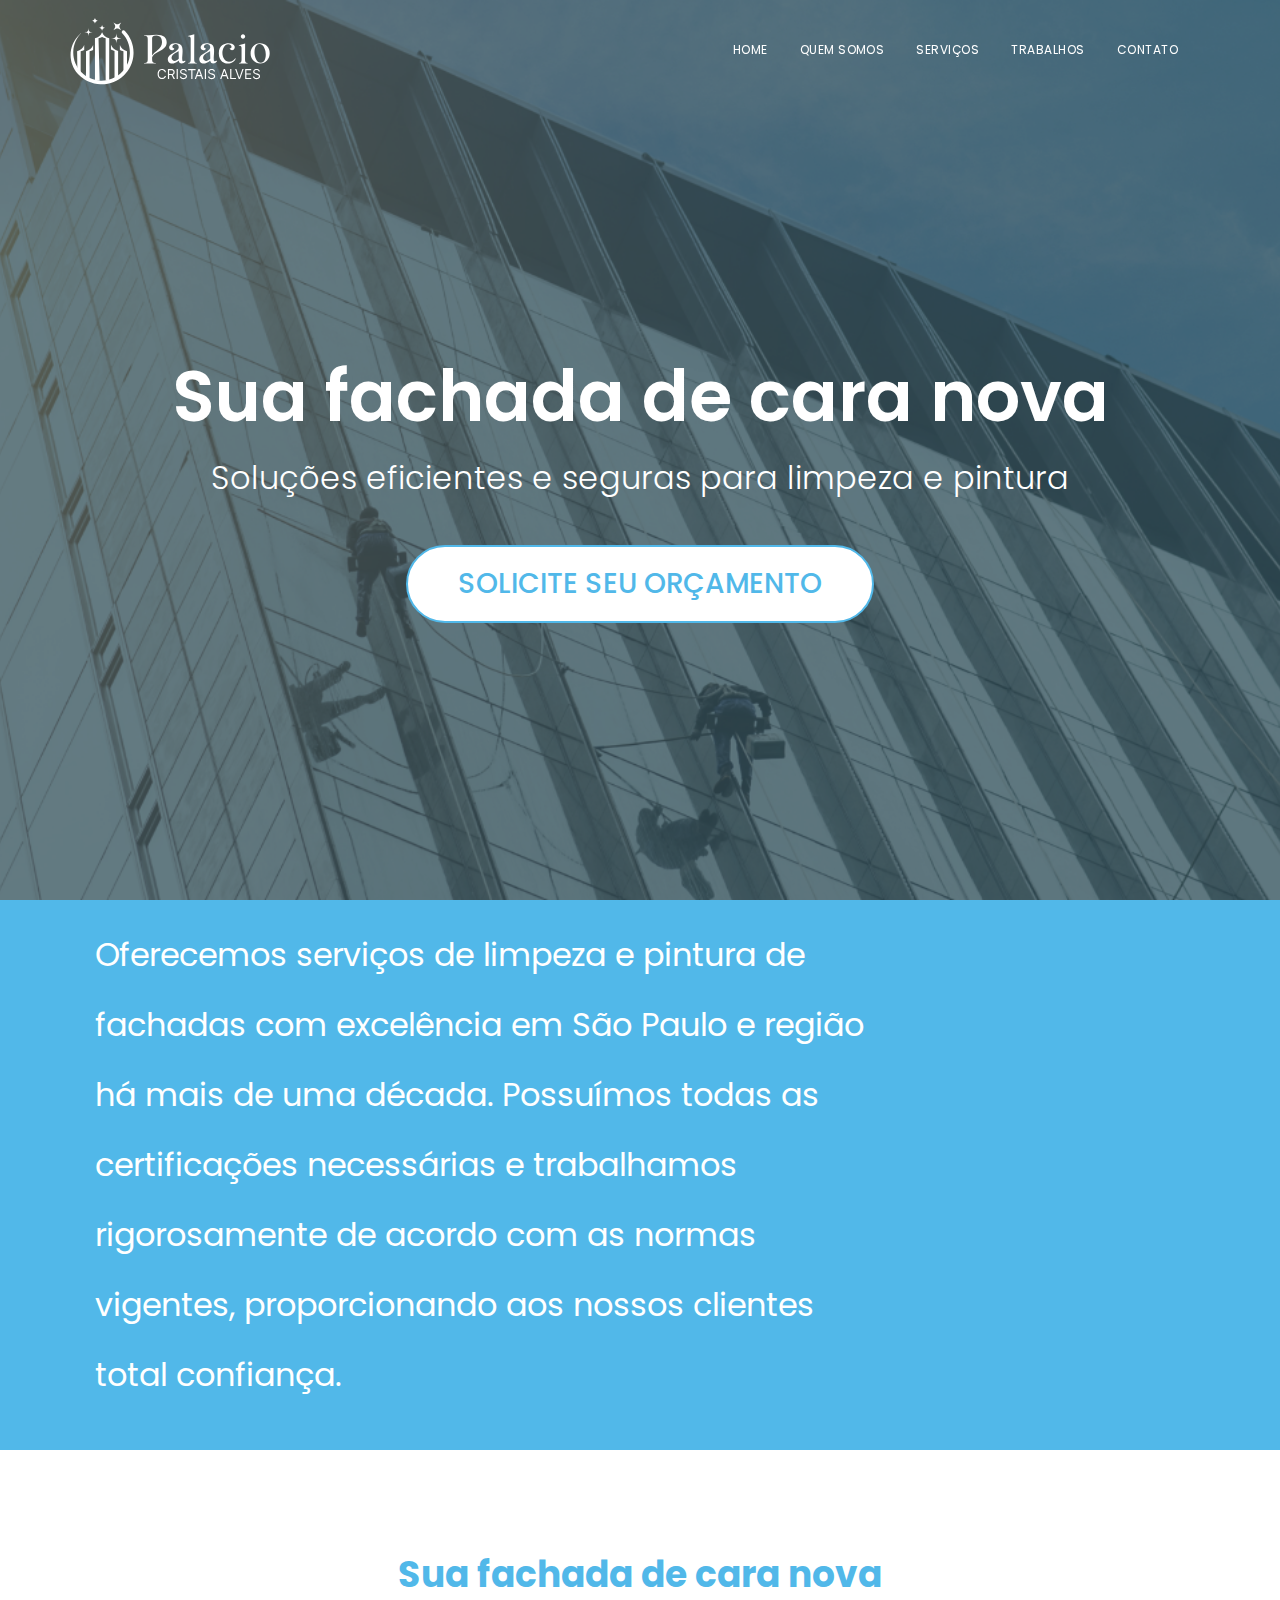
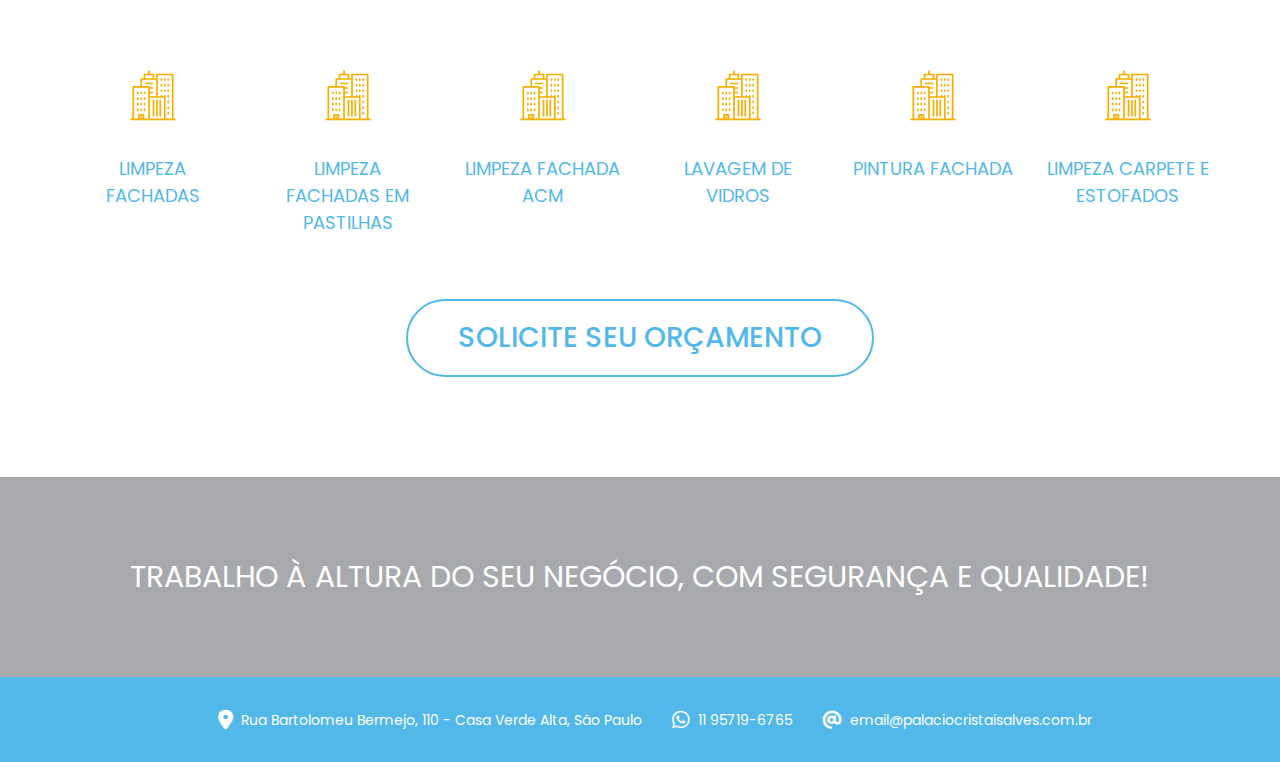
==== commit 1bace37c: "step2" ====
--- a/index.html
+++ b/index.html
@@ -64,15 +64,15 @@
                     </div>
                     <div class="collapse navbar-collapse pull-right" id="navbar-collapse-1">
                         <ul class="nav navbar-nav navbar-left nav-split nav-pos-right">
-                            <li class="active"><a data-scroll="scrollTo" href="#hero">home</a>
-                            </li>
-                            <li><a data-scroll="scrollTo" href="#feature">QUEM SOMOS</a>
-                            </li>
-                            <li><a data-scroll="scrollTo" href="#portfolio">SERVIÇOS</a>
-                            </li>
-                            <li><a data-scroll="scrollTo" href="#skills">TRABALHOS</a>
-                            </li>
-                            <li><a data-scroll="scrollTo" href="#testimonials">CONTATO</a>
+                            <li class="active"><a data-scroll="scrollTo" href="./index.html">home</a>
+                            </li>
+                            <li><a data-scroll="scrollTo" href="./quem-somos.html">QUEM SOMOS</a>
+                            </li>
+                            <li><a data-scroll="scrollTo" href="./services.html">SERVIÇOS</a>
+                            </li>
+                            <li><a data-scroll="scrollTo" href="./trabalhos.html">TRABALHOS</a>
+                            </li>
+                            <li><a data-scroll="scrollTo" href="./contato.html">CONTATO</a>
                             </li>
                         </ul>
                     </div>
@@ -148,7 +148,7 @@
                     <div class="col-xs-12 col-sm-6 col-md-2">
                         <div class="feature-panel">
                             <div class="feature--icon">
-                                <i class="flaticon-excavator"></i>
+                                <i class="flaticon-skyline"></i>
                             </div>
                             <div class="feature--content">
                                 <h3>LIMPEZA FACHADAS</h3>
@@ -163,7 +163,7 @@
                     <div class="col-xs-12 col-sm-6 col-md-2">
                         <div class="feature-panel">
                             <div class="feature--icon">
-                                <i class="flaticon-crane"></i>
+                                <i class="flaticon-skyline"></i>
                             </div>
                             <div class="feature--content">
                                 <h3>LIMPEZA FACHADAS EM PASTILHAS</h3>
@@ -178,7 +178,7 @@
                     <div class="col-xs-12 col-sm-6 col-md-2">
                         <div class="feature-panel">
                             <div class="feature--icon">
-                                <i class="flaticon-helmet"></i>
+                                <i class="flaticon-skyline"></i>
                             </div>
                             <div class="feature--content">
                                 <h3>LIMPEZA FACHADA ACM</h3>
@@ -273,13 +273,13 @@
                         <div class="col-xs-12 col-sm-12 col-md-12">
                             <div class="widget--social text-center text-center-xs">
                                 <div class="footer-item">
-                                    <a class="location" href="#">
+                                    <a class="location" href="https://maps.app.goo.gl/vej8GRBzHRLps9WH8">
                                         <i class="fa-solid fa-location-dot"></i>
                                         <p>Rua Bartolomeu Bermejo, 110 - Casa Verde Alta, São Paulo </p>
                                     </a>
                                 </div>
                                 <div class="footer-item">
-                                    <a class="whatsapp" href="#">
+                                    <a class="whatsapp" href="https://wa.me/5511957196765">
                                         <i class="fa-brands fa-whatsapp"></i>
                                         <p>11 95719-6765</p>
                                     </a>
--- a/assets/css/style.css
+++ b/assets/css/style.css
@@ -86,7 +86,7 @@
 }
 
 ::selection {
-  background-color: #f5af00;
+  background-color: #51b8e9;
   color: #ffffff;
   text-shadow: none;
 }
@@ -3594,3 +3594,44 @@
   height: auto;
   margin-right: 40px;
 }
+
+.photo-gallery {
+  display: flex;
+  gap: 20px;
+}
+
+.column {
+  display: flex;
+  flex-direction: column;
+  gap: 20px;
+}
+
+.photo {
+  width: 100%;
+  height: 100%;
+  border-radius: 10px;
+  object-fit: cover;
+}
+
+.trabalhos p {
+  font-family: "Poppins", sans-serif;
+}
+
+.contato {
+  font-family: "Poppins", sans-serif;
+}
+
+.btn-primary {
+  background-color: #51b8e9 !important;
+  border-radius: 50px;
+  border-color: #51b8e9 !important;
+  font-size: 16px;
+}
+
+.mapBox {
+  display: flex;
+  align-items: center;
+  justify-content: center;
+  flex-direction: column;
+  margin-bottom: 100px;
+}
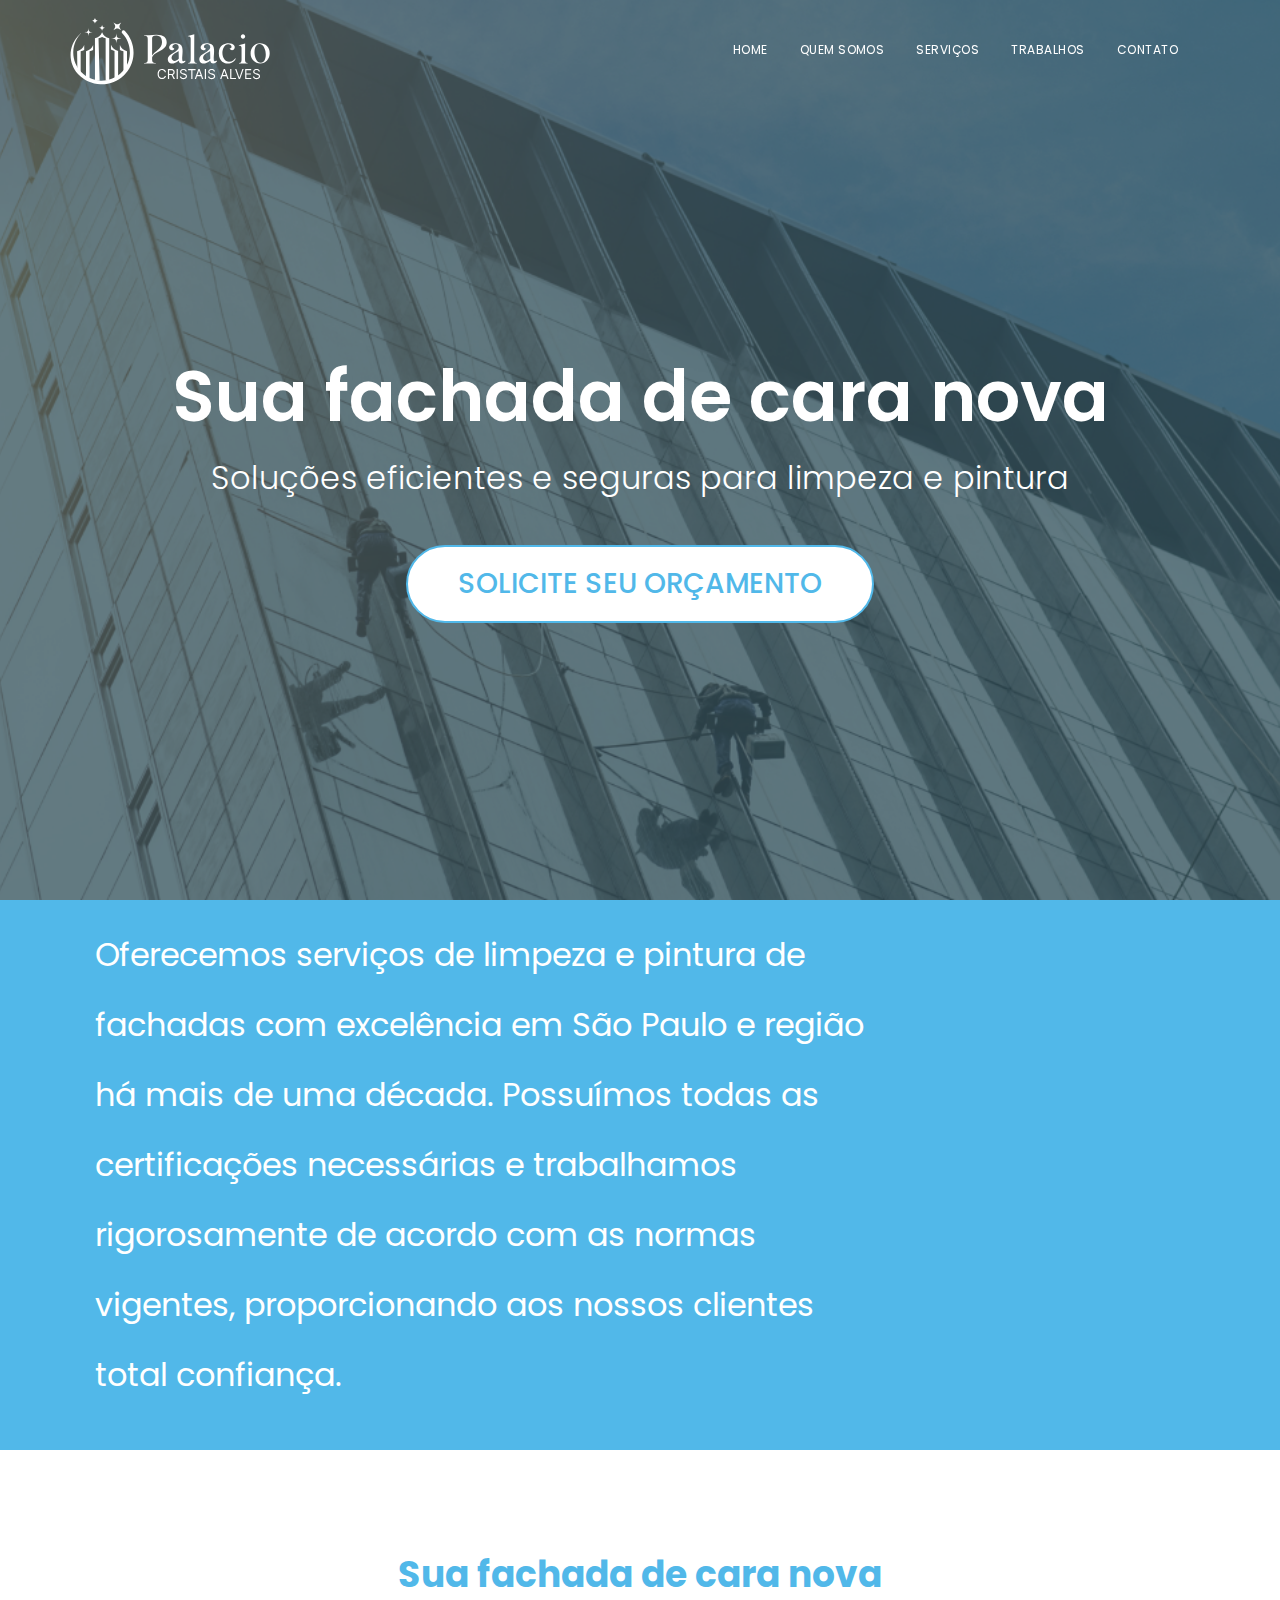
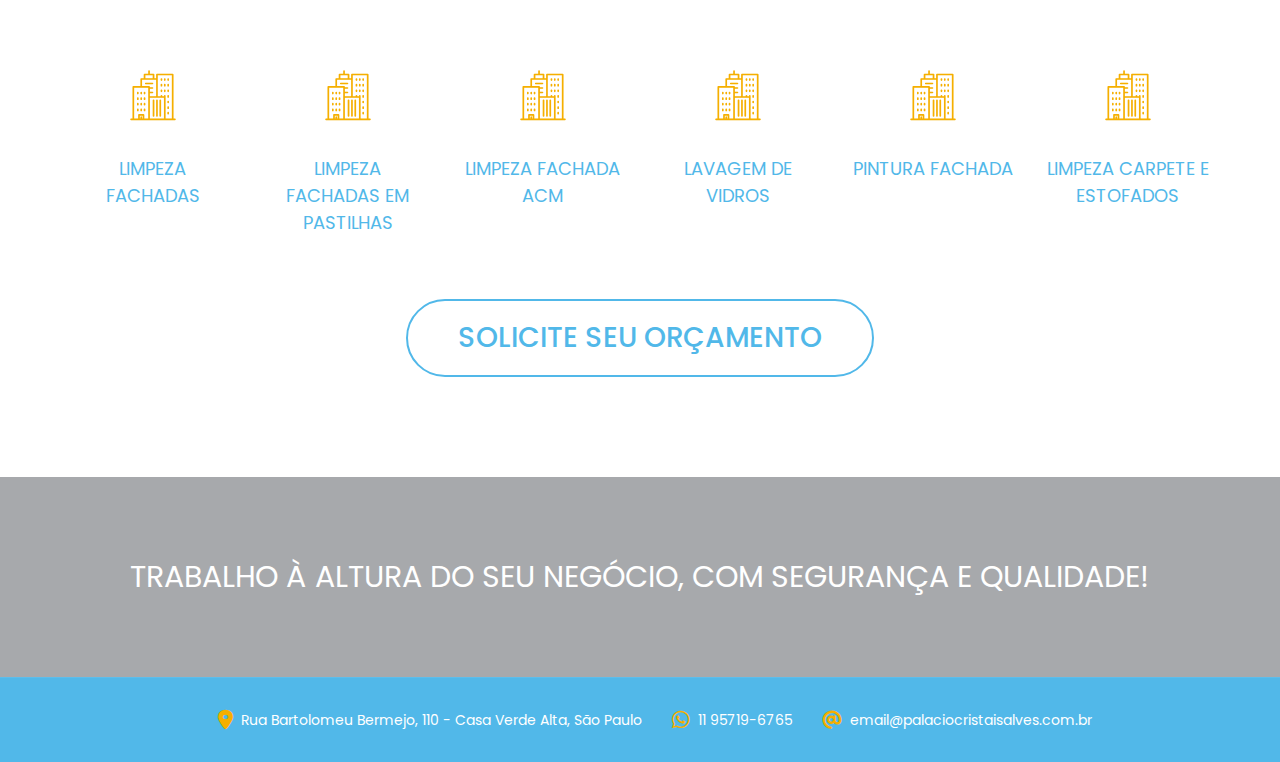
==== commit 29ed4f68: "step2" ====
--- a/index.html
+++ b/index.html
@@ -7,10 +7,10 @@
     <meta charset="utf-8">
     <meta http-equiv="X-UA-Compatible" content="IE=edge">
     <!--IE Compatibility Meta-->
-    <meta name="author" content="zytheme" />
+    <meta name="author" content="Hakam" />
     <meta name="viewport" content="width=device-width, initial-scale=1, maximum-scale=1">
-    <meta name="description" content="Html5 Construction Landing Page">
-    <link href="assets/images/favicon/favicon.ico" rel="icon">
+    <meta name="description" content="">
+    <link href="assets/images/favicon/" rel="icon">
 
     <!-- Fonts
 ============================================= -->
@@ -34,7 +34,7 @@
 
     <!-- Document Title
 ============================================= -->
-    <title>Cobuild | Html5 Construction Landing Page</title>
+    <title>Palacio Cristais Alves</title>
 </head>
 
 <body class="body-scroll">
@@ -94,7 +94,8 @@
                             <div class="hero--content">
                                 <h1 class="hero--headline">Sua fachada de cara nova</h1>
                                 <p class="hero--bio">Soluções eficientes e seguras para limpeza e pintura</p>
-                                <a href="#" class="btn btn--primary btn--rounded">SOLICITE SEU ORÇAMENTO</a>
+                                <a href="https://wa.me/5511957196765" class="btn btn--primary btn--rounded">SOLICITE SEU
+                                    ORÇAMENTO</a>
                             </div>
                         </div>
                         <!-- .col-md-10 end -->
@@ -111,7 +112,7 @@
         <section class="video-section video-background">
             <div class="container-fluid">
                 <div class="row video-row">
-                    <div class="col-md-9 video-text">
+                    <div class="col-sm-9 video-text">
                         <p>
                             Oferecemos serviços de limpeza e pintura de fachadas com excelência em São Paulo e região há
                             mais de uma década. Possuímos todas as certificações necessárias e trabalhamos rigorosamente
@@ -119,7 +120,7 @@
                             total confiança.
                         </p>
                     </div>
-                    <div class="col-md-3 video-container">
+                    <div class="col-sm-3 video-container">
                         <video id="background-video" muted loop autoplay>
                             <source src="assets/video/video.mp4" type="video/mp4">
                             Seu navegador não suporta a tag de vídeo.
@@ -234,7 +235,8 @@
 
                 </div>
                 <!-- .row end -->
-                <a href="#" class="btn btn--primary btn--rounded mt-50">SOLICITE SEU ORÇAMENTO</a>
+                <a href="https://wa.me/5511957196765" class="btn btn--primary btn--rounded mt-50">SOLICITE SEU
+                    ORÇAMENTO</a>
             </div>
             <!-- .container end -->
         </section>
@@ -270,36 +272,35 @@
                             </div>
                         </div> -->
                         <!-- .col-md-6 end -->
-                        <div class="col-xs-12 col-sm-12 col-md-12">
-                            <div class="widget--social text-center text-center-xs">
-                                <div class="footer-item">
-                                    <a class="location" href="https://maps.app.goo.gl/vej8GRBzHRLps9WH8">
-                                        <i class="fa-solid fa-location-dot"></i>
-                                        <p>Rua Bartolomeu Bermejo, 110 - Casa Verde Alta, São Paulo </p>
-                                    </a>
-                                </div>
-                                <div class="footer-item">
-                                    <a class="whatsapp" href="https://wa.me/5511957196765">
-                                        <i class="fa-brands fa-whatsapp"></i>
-                                        <p>11 95719-6765</p>
-                                    </a>
-                                </div>
-                                <div class="footer-item">
-                                    <a class="facebook" href="#">
-                                        <i class="fa-solid fa-at"></i>
-                                        <p>email@palaciocristaisalves.com.br</p>
-                                </div>
-                            </div>
-                        </div>
-                        <!-- .col-md-6 end -->
-                    </div>
-                    <!-- .row end -->
-                </div>
-                <!-- .container end -->
-            </div>
-            <!-- .footer bar end -->
-        </footer>
-        <!-- #footer9 end -->
+                        <div class="col-xs-12 col-sm-12 col-md-12 footer-direction">
+                            <div class="footer-item">
+                                <a class="location" href="https://maps.app.goo.gl/vej8GRBzHRLps9WH8">
+                                    <i class="fa-solid fa-location-dot"></i>
+                                    <p>Rua Bartolomeu Bermejo, 110 - Casa Verde Alta, São Paulo </p>
+                                </a>
+                            </div>
+                            <div class="footer-item">
+                                <a class="whatsapp" href="https://wa.me/5511957196765">
+                                    <i class="fa-brands fa-whatsapp"></i>
+                                    <p>11 95719-6765</p>
+                                </a>
+                            </div>
+                            <div class="footer-item">
+                                <a class="facebook" href="#">
+                                    <i class="fa-solid fa-at"></i>
+                                    <p>email@palaciocristaisalves.com.br</p>
+                            </div>
+                        </div>
+                    </div>
+                    <!-- .col-md-6 end -->
+                </div>
+                <!-- .row end -->
+            </div>
+            <!-- .container end -->
+    </div>
+    <!-- .footer bar end -->
+    </footer>
+    <!-- #footer9 end -->
 
     </div>
     <!-- #wrapper end -->
--- a/assets/css/style.css
+++ b/assets/css/style.css
@@ -3502,6 +3502,12 @@
   margin-left: 30px;
 }
 
+.footer-item a {
+  display: flex;
+  justify-content: center;
+  align-items: center;
+}
+
 .footer-item p {
   margin: 0;
   font-family: "Poppins", sans-serif;
@@ -3635,3 +3641,38 @@
   flex-direction: column;
   margin-bottom: 100px;
 }
+
+@media (max-width: 1217px) {
+  .video-text p {
+    text-align: center;
+    font-size: 1.5rem;
+    line-height: normal;
+  }
+}
+@media (max-width: 768px) {
+  .video-text p {
+    font-size: 1.2rem;
+    line-height: normal;
+    padding: 20px 20px;
+  }
+  #background-video {
+    width: 100%;
+    height: auto;
+    display: block;
+    border-radius: 20px;
+  }
+  .video-row {
+    display: flex;
+    flex-direction: column-reverse;
+    justify-content: center;
+    align-items: center;
+    margin: 30px 0 10px 0;
+  }
+}
+
+.footer-direction {
+  display: flex;
+  justify-content: center;
+  align-items: center;
+  flex-wrap: wrap;
+}
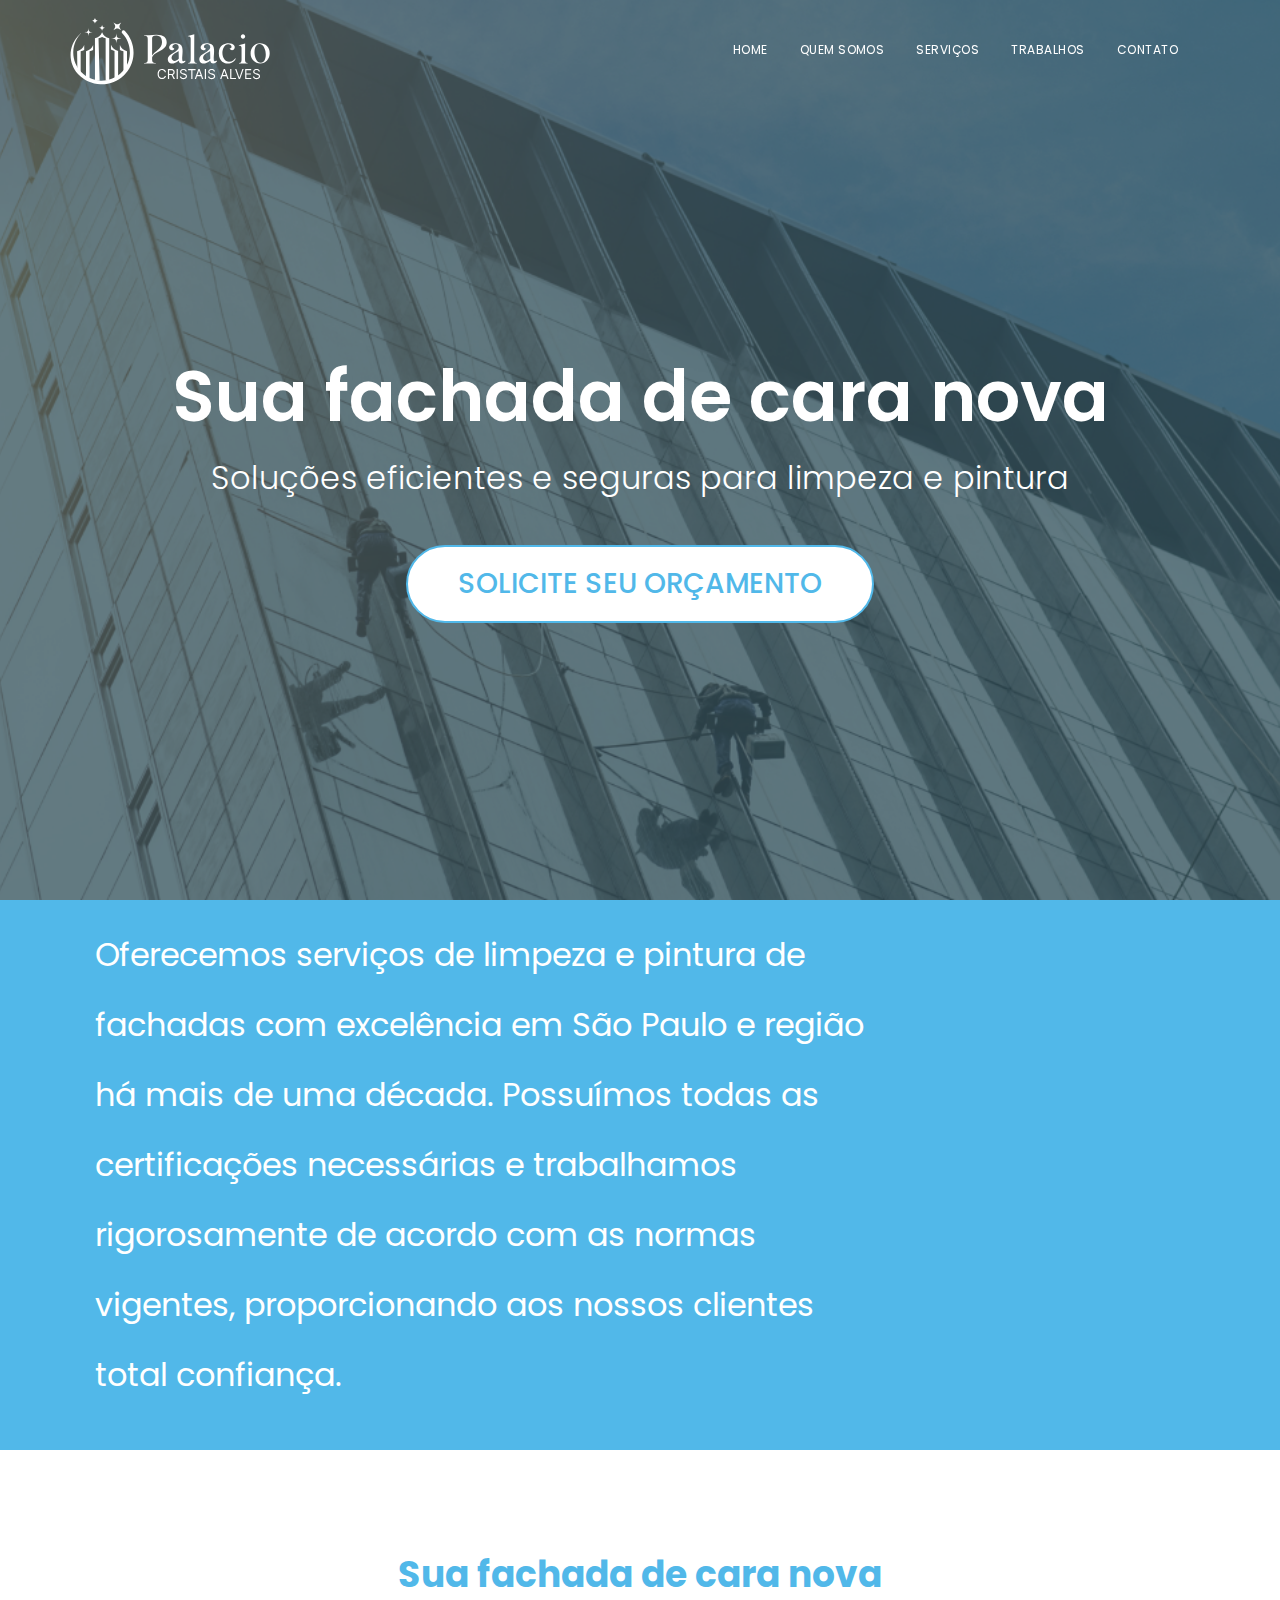
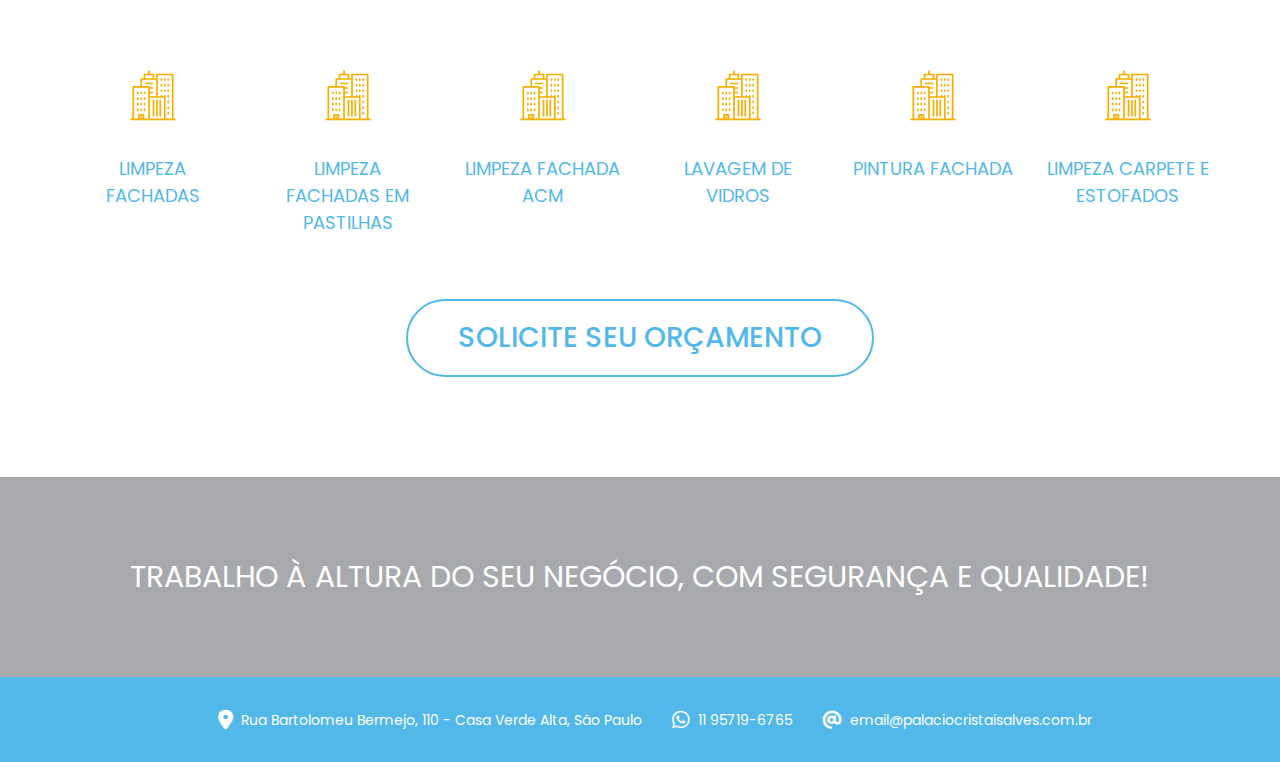
==== commit 2f217ddb: "final responsivo" ====
--- a/index.html
+++ b/index.html
@@ -40,7 +40,7 @@
 <body class="body-scroll">
     <!-- Document Wrapper
 ============================================= -->
-    <div id="wrapper" class="wrapper clearfix">
+    <v id="wrapper" class="wrapper clearfix">
 
         <!-- Header
 ============================================= -->
@@ -297,35 +297,34 @@
                 <!-- .row end -->
             </div>
             <!-- .container end -->
-    </div>
-    <!-- .footer bar end -->
-    </footer>
-    <!-- #footer9 end -->
-
-    </div>
-    <!-- #wrapper end -->
-
-    <!-- Footer Scripts
-============================================= -->
-
-    <script>
-        document.getElementById('play-icon').addEventListener('click', function () {
-            var video = document.getElementById('background-video');
-            if (video.paused) {
-                video.play();
-                this.style.display = 'none'; // Hide the play icon when the video is playing
-            }
-        });
-
-        document.getElementById('background-video').addEventListener('pause', function () {
-            document.getElementById('play-icon').style.display = 'block'; // Show the play icon when the video is paused
-        });
-    </script>
-
-
-    <script src="assets/js/jquery-2.2.4.min.js"></script>
-    <script src="assets/js/plugins.js"></script>
-    <script src="assets/js/functions.js"></script>
+        </footer>
+        <!-- .footer bar end -->
+        <!-- #footer9 end -->
+
+        </div>
+        <!-- #wrapper end -->
+
+        <!-- Footer Scripts
+============================================= -->
+
+        <script>
+            document.getElementById('play-icon').addEventListener('click', function () {
+                var video = document.getElementById('background-video');
+                if (video.paused) {
+                    video.play();
+                    this.style.display = 'none'; // Hide the play icon when the video is playing
+                }
+            });
+
+            document.getElementById('background-video').addEventListener('pause', function () {
+                document.getElementById('play-icon').style.display = 'block'; // Show the play icon when the video is paused
+            });
+        </script>
+
+
+        <script src="assets/js/jquery-2.2.4.min.js"></script>
+        <script src="assets/js/plugins.js"></script>
+        <script src="assets/js/functions.js"></script>
 </body>
 
 </html>--- a/assets/css/style.css
+++ b/assets/css/style.css
@@ -3558,7 +3558,28 @@
   margin-top: 10px;
 }
 
+@media (max-width: 375px) {
+  .service-item img {
+    margin-right: 15px !important;
+  }
+  .service-item p {
+    font-size: 0.85rem;
+    line-height: 1.6;
+  }
+
+  .service-item h2 {
+    font-size: 1.2rem !important;
+  }
+}
+
 @media (max-width: 768px) {
+  .service-item img {
+    max-width: 100px !important;
+  }
+  .service-item h2 {
+    font-size: 1.5rem;
+  }
+
   .about-items {
     flex-direction: column-reverse;
   }
@@ -3582,7 +3603,7 @@
 .service-item {
   display: flex;
   flex-direction: row;
-  justify-content: center;
+  justify-content: flex-start;
   align-items: center;
   margin: 30px 0;
 }
@@ -3612,7 +3633,7 @@
   gap: 20px;
 }
 
-.photo {
+.photo img {
   width: 100%;
   height: 100%;
   border-radius: 10px;
@@ -3650,6 +3671,15 @@
   }
 }
 @media (max-width: 768px) {
+  .cta-2 {
+    padding: 30px 0px;
+  }
+
+  .cta-2 h3 {
+    font-size: 1.8rem;
+    margin: 0px;
+  }
+
   .video-text p {
     font-size: 1.2rem;
     line-height: normal;
@@ -3676,3 +3706,45 @@
   align-items: center;
   flex-wrap: wrap;
 }
+
+.footer-item i {
+  color: #fff;
+}
+
+@media (max-width: 528px) {
+  .btn--primary {
+    font-size: 1.5rem;
+  }
+  .btn {
+    padding: 10px 23px;
+  }
+}
+
+@media (max-width: 325px) {
+  .btn--primary {
+    font-size: 1rem;
+  }
+  .btn {
+    padding: 5px 15px;
+  }
+}
+
+@media (max-width: 425px) {
+  .cta-2 h3 {
+    font-size: 1.2rem;
+    line-height: normal;
+  }
+
+  .trabalhos h1 {
+    font-size: 40px;
+    margin-bottom: 10px;
+  }
+
+  .footer-item i {
+    font-size: 16px;
+  }
+
+  .footer-item p {
+    font-size: 10px;
+  }
+}
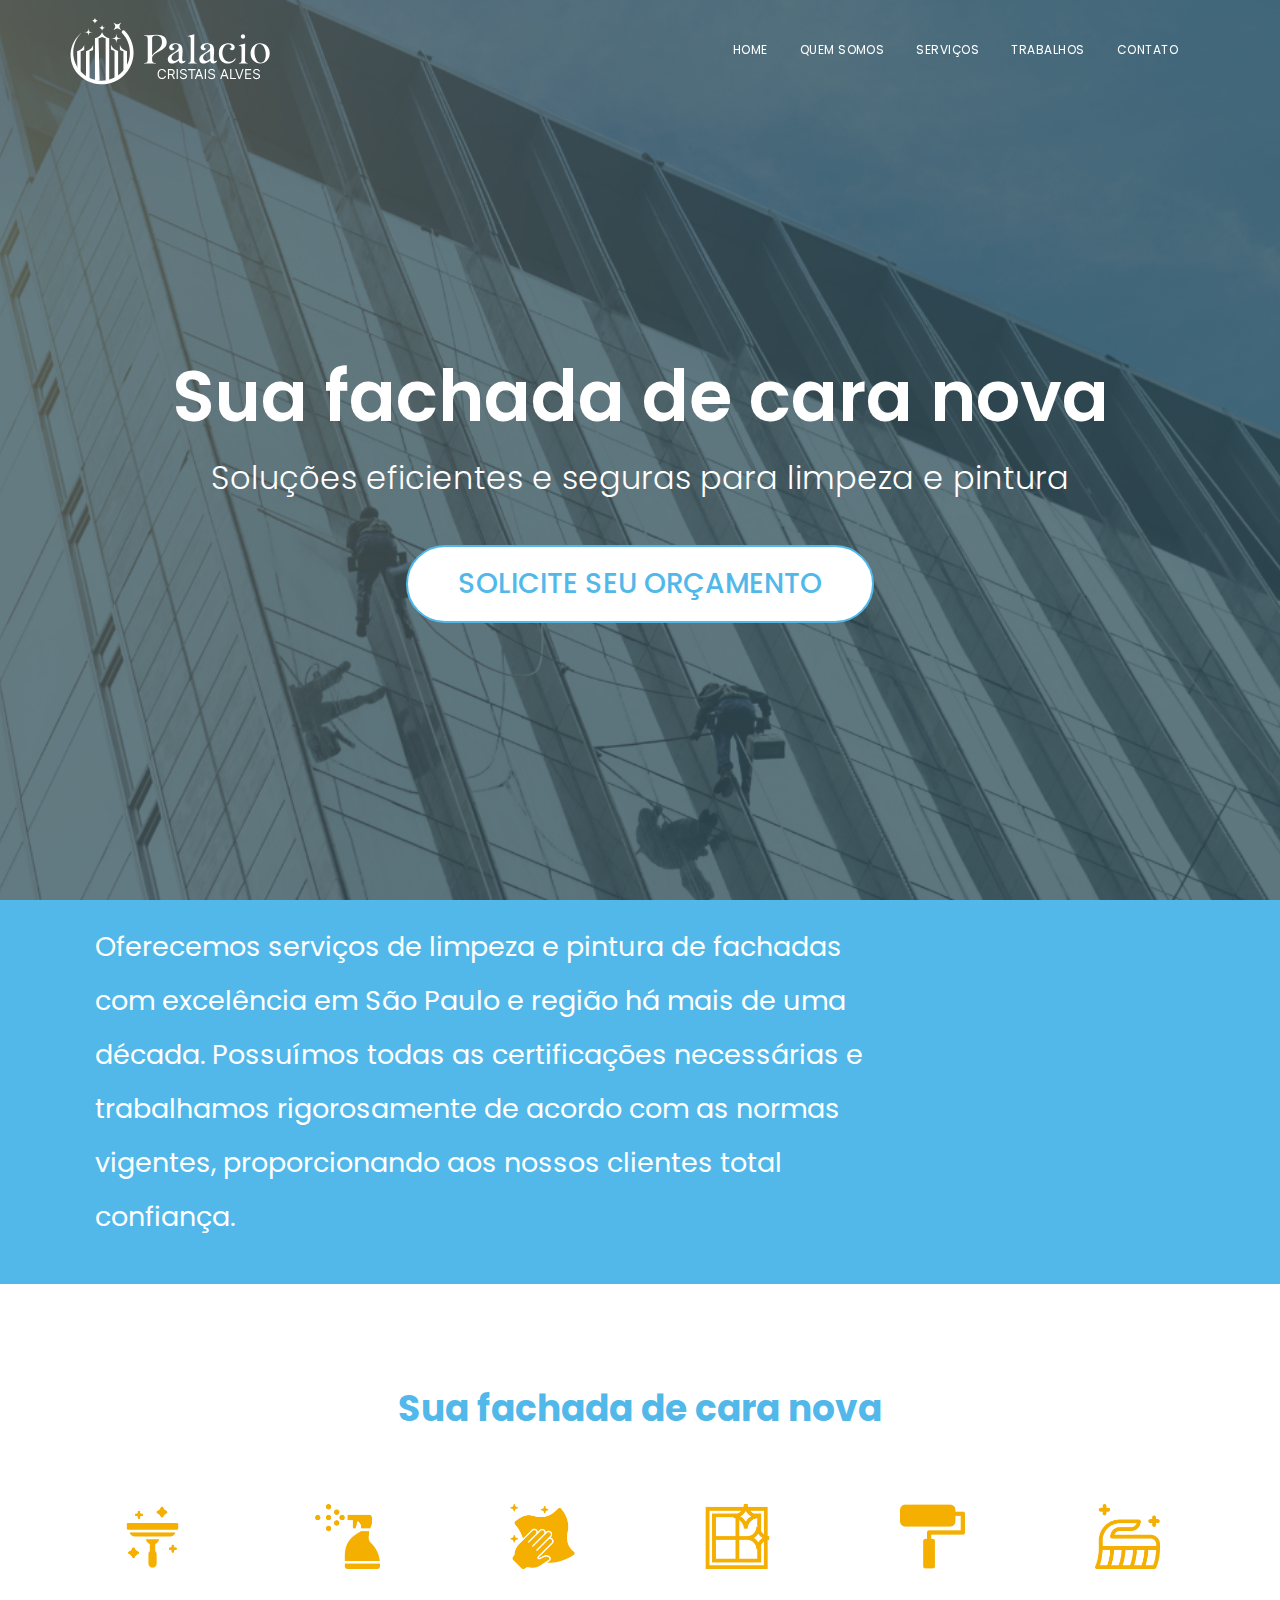
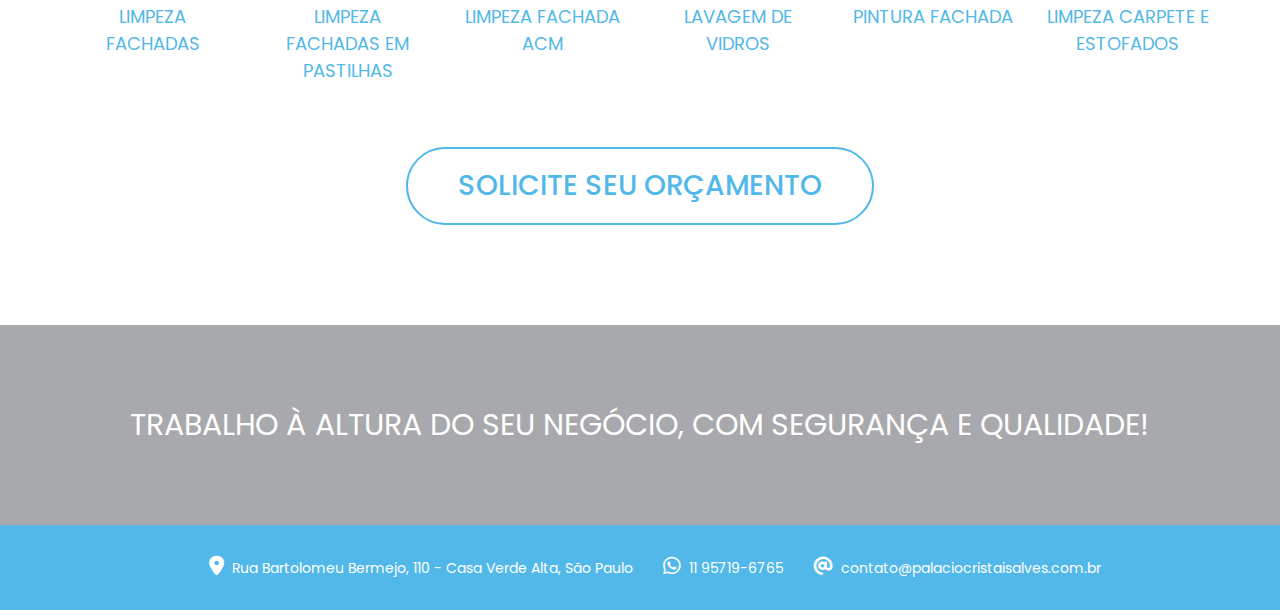
==== commit d2505207: "final" ====
--- a/index.html
+++ b/index.html
@@ -149,7 +149,7 @@
                     <div class="col-xs-12 col-sm-6 col-md-2">
                         <div class="feature-panel">
                             <div class="feature--icon">
-                                <i class="flaticon-skyline"></i>
+                                <img src="./assets/images/Limpeza_fachadas.png" alt="">
                             </div>
                             <div class="feature--content">
                                 <h3>LIMPEZA FACHADAS</h3>
@@ -164,7 +164,7 @@
                     <div class="col-xs-12 col-sm-6 col-md-2">
                         <div class="feature-panel">
                             <div class="feature--icon">
-                                <i class="flaticon-skyline"></i>
+                                <img src="./assets/images/Fachada_pastilhas.png" alt="">
                             </div>
                             <div class="feature--content">
                                 <h3>LIMPEZA FACHADAS EM PASTILHAS</h3>
@@ -179,7 +179,7 @@
                     <div class="col-xs-12 col-sm-6 col-md-2">
                         <div class="feature-panel">
                             <div class="feature--icon">
-                                <i class="flaticon-skyline"></i>
+                                <img src="./assets/images/Fachada_ACM.png" alt="">
                             </div>
                             <div class="feature--content">
                                 <h3>LIMPEZA FACHADA ACM</h3>
@@ -194,7 +194,7 @@
                     <div class="col-xs-12 col-sm-6 col-md-2">
                         <div class="feature-panel">
                             <div class="feature--icon">
-                                <i class="flaticon-skyline"></i>
+                                <img src="./assets/images/Limpeza_vidros.png" alt="">
                             </div>
                             <div class="feature--content">
                                 <h3>LAVAGEM DE VIDROS</h3>
@@ -208,7 +208,7 @@
                     <div class="col-xs-12 col-sm-6 col-md-2">
                         <div class="feature-panel">
                             <div class="feature--icon">
-                                <i class="flaticon-skyline"></i>
+                                <img src="./assets/images/Pintura_fachadas.png" alt="">
                             </div>
                             <div class="feature--content">
                                 <h3>PINTURA FACHADA</h3>
@@ -222,7 +222,7 @@
                     <div class="col-xs-12 col-sm-6 col-md-2">
                         <div class="feature-panel">
                             <div class="feature--icon">
-                                <i class="flaticon-skyline"></i>
+                                <img src="./assets/images/Estofados_carpete.png" alt="">
                             </div>
                             <div class="feature--content">
                                 <h3>LIMPEZA CARPETE E ESTOFADOS</h3>
@@ -286,9 +286,9 @@
                                 </a>
                             </div>
                             <div class="footer-item">
-                                <a class="facebook" href="#">
+                                <a class="" href="mailto:contato@palaciocristaisalves.com.br" target="_blank">
                                     <i class="fa-solid fa-at"></i>
-                                    <p>email@palaciocristaisalves.com.br</p>
+                                    <p>contato@palaciocristaisalves.com.br</p>
                             </div>
                         </div>
                     </div>
--- a/assets/css/style.css
+++ b/assets/css/style.css
@@ -3443,10 +3443,10 @@
 }
 .video-text p {
   color: #fff;
-  font-size: 32px;
-  line-height: 70px;
+  font-size: 27px;
   font-family: "Poppins", sans-serif;
   padding: 20px 80px;
+  line-height: 2;
 }
 
 #background-video {
@@ -3505,7 +3505,7 @@
 .footer-item a {
   display: flex;
   justify-content: center;
-  align-items: center;
+  align-items: flex-start;
 }
 
 .footer-item p {
@@ -3575,6 +3575,7 @@
 @media (max-width: 768px) {
   .service-item img {
     max-width: 100px !important;
+    padding: 5px;
   }
   .service-item h2 {
     font-size: 1.5rem;
@@ -3617,9 +3618,13 @@
 }
 
 .service-item img {
-  max-width: 200px;
+  max-width: 150px;
   height: auto;
   margin-right: 40px;
+  margin-bottom: 30px;
+  padding: 20px;
+  border: solid #f5af00 2px;
+  border-radius: 20%;
 }
 
 .photo-gallery {
@@ -3748,3 +3753,7 @@
     font-size: 10px;
   }
 }
+
+.feature--icon img {
+  width: 65px;
+}
